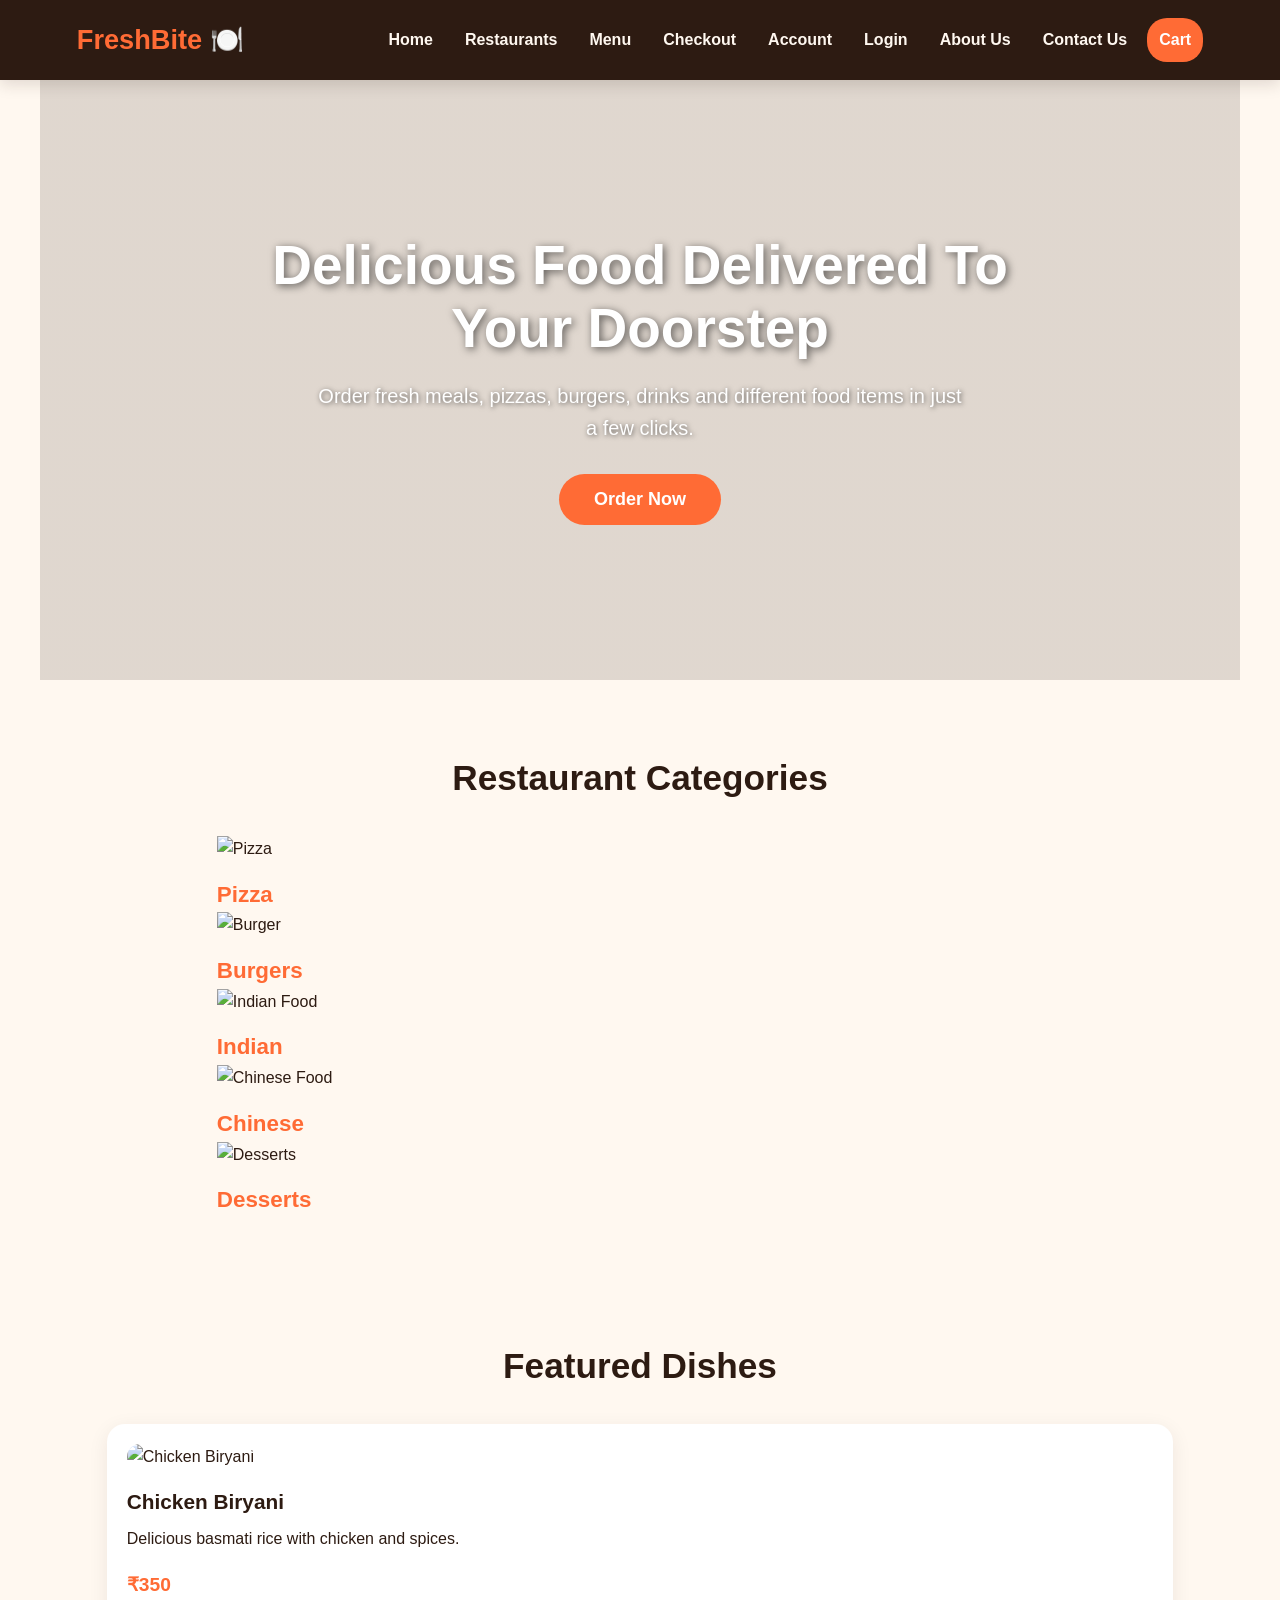
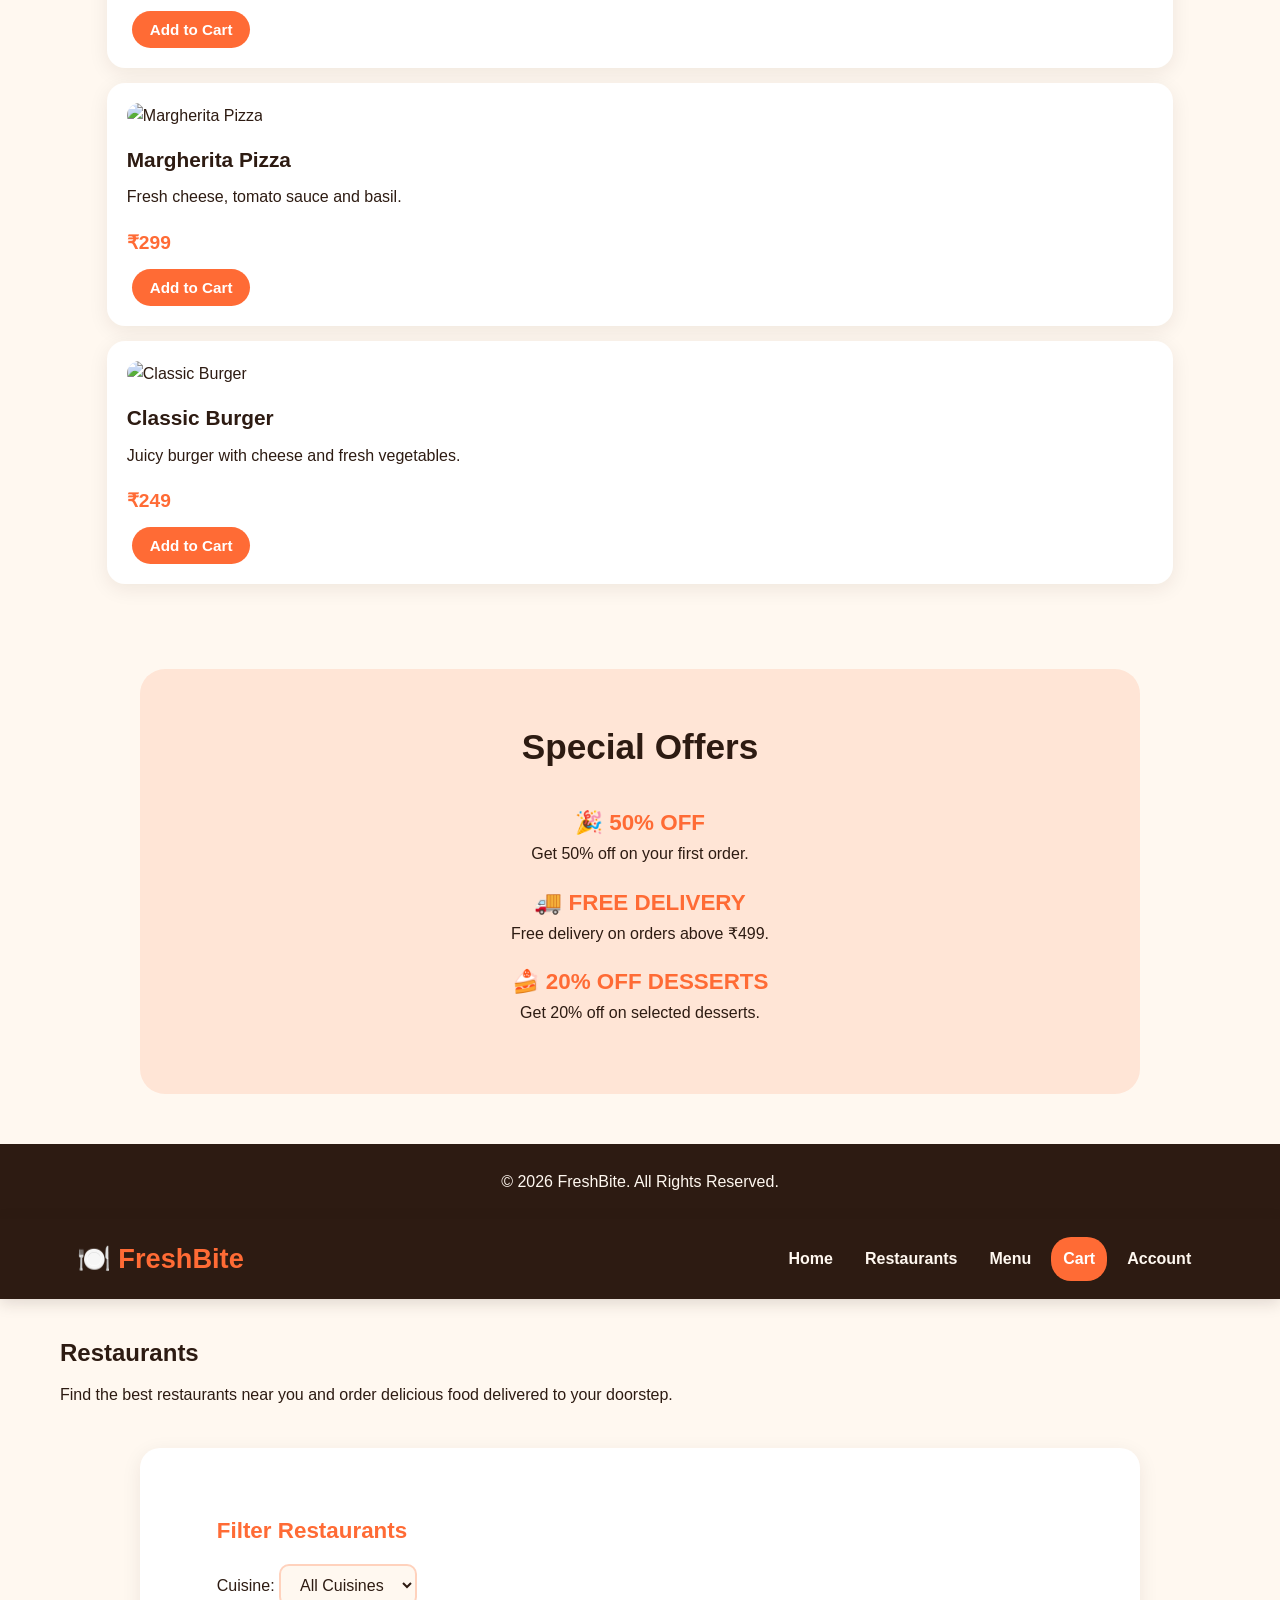
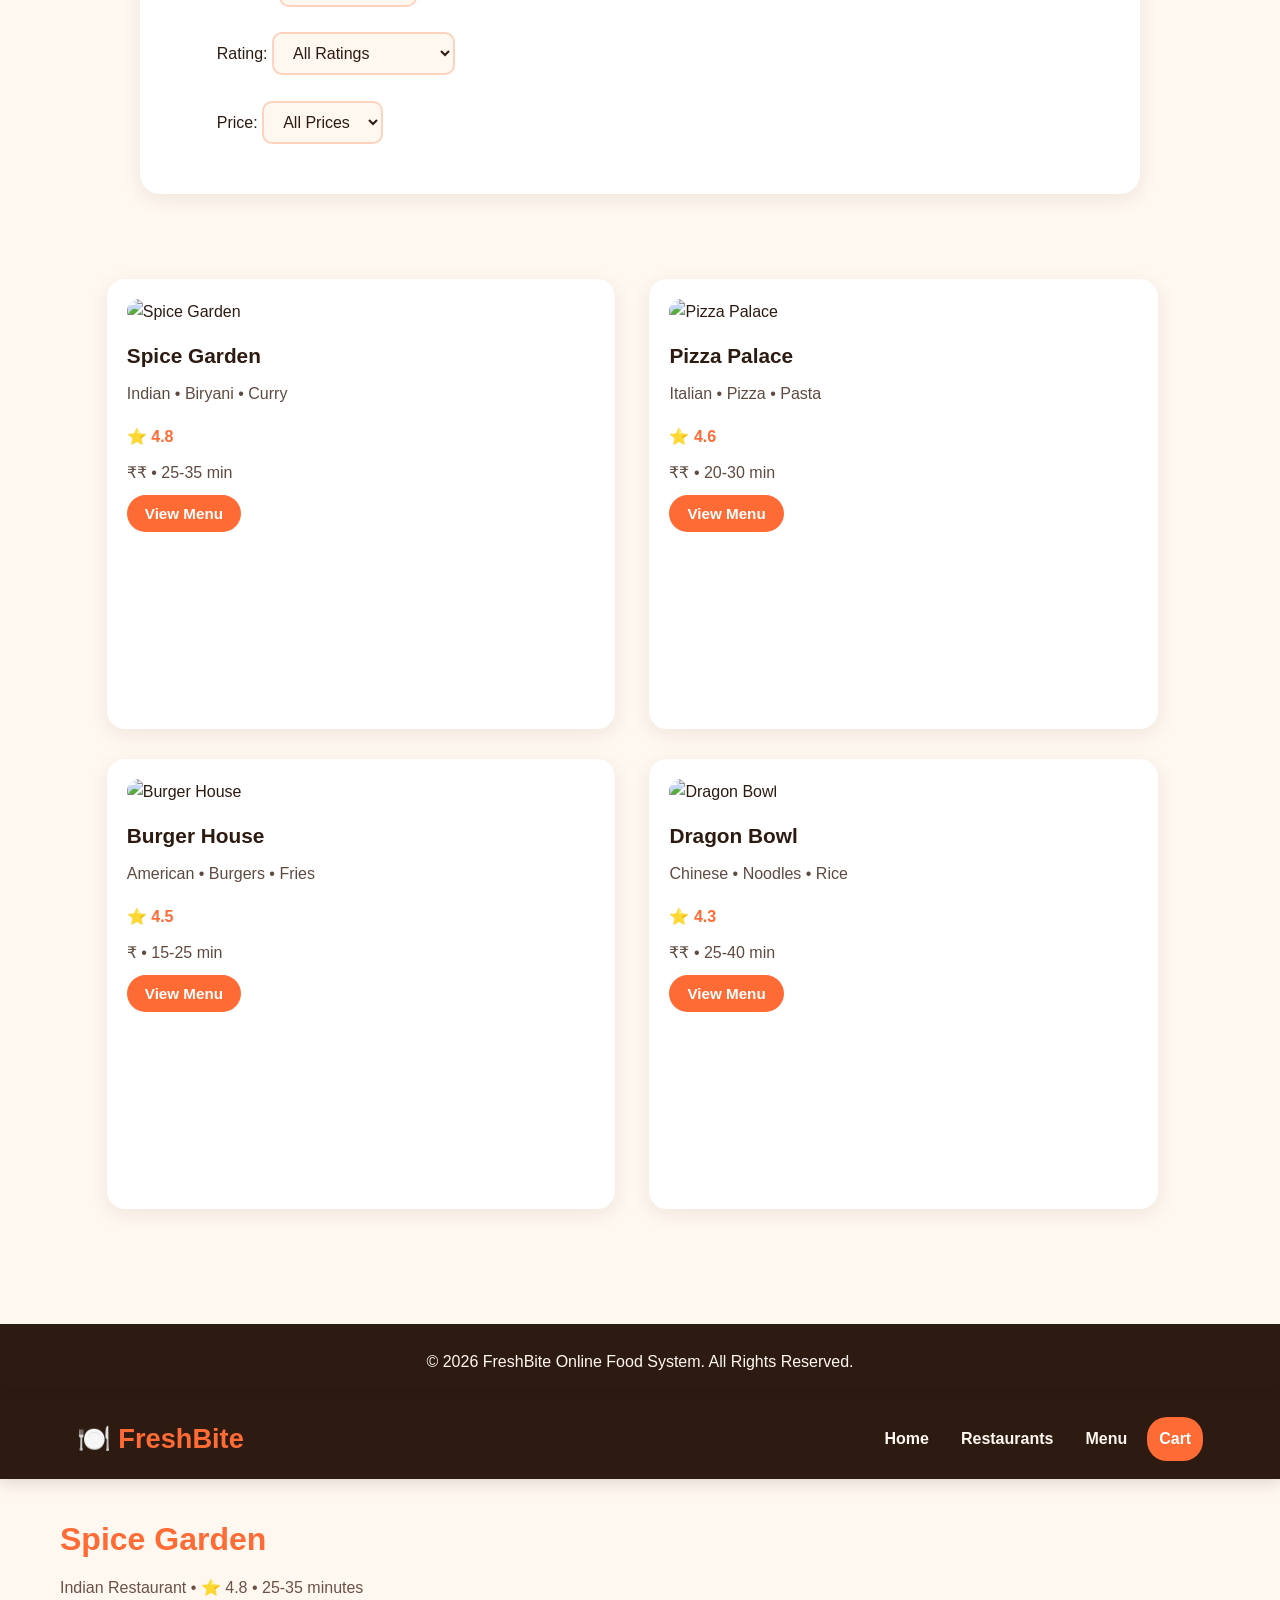
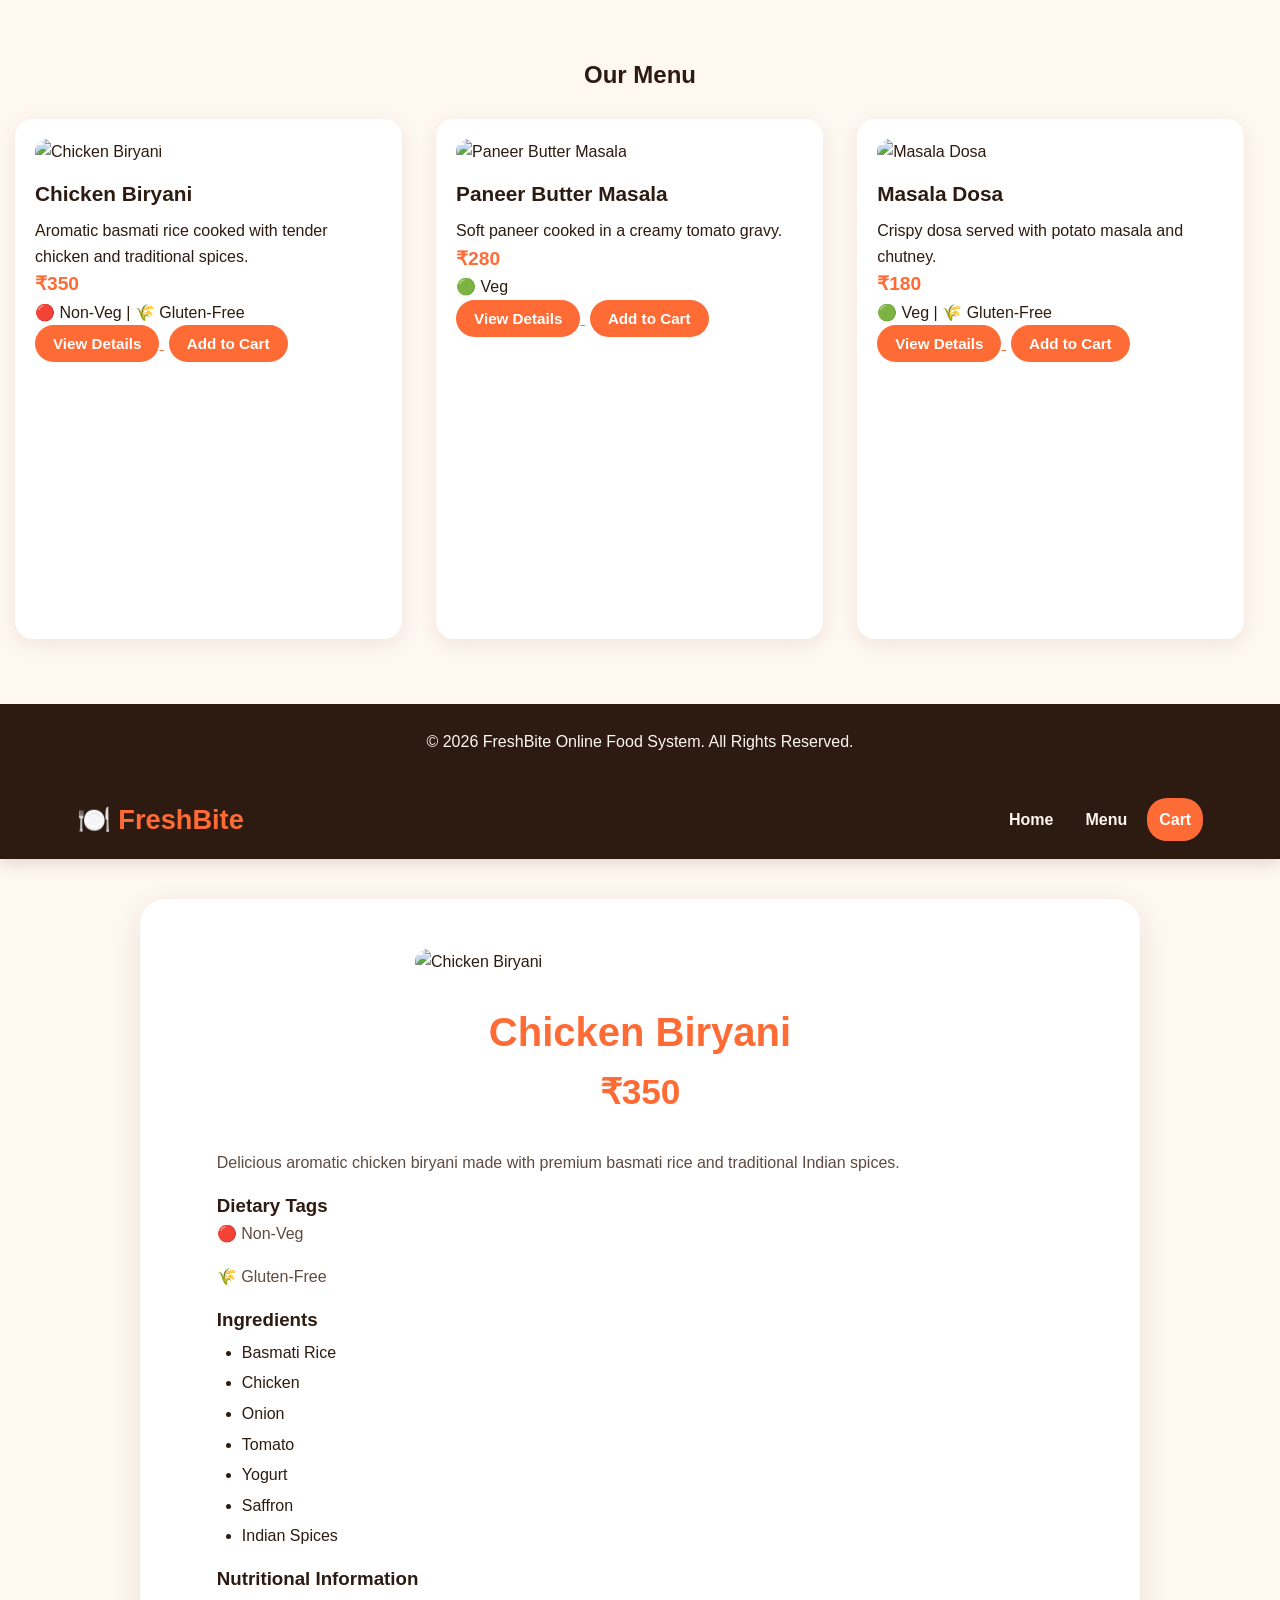
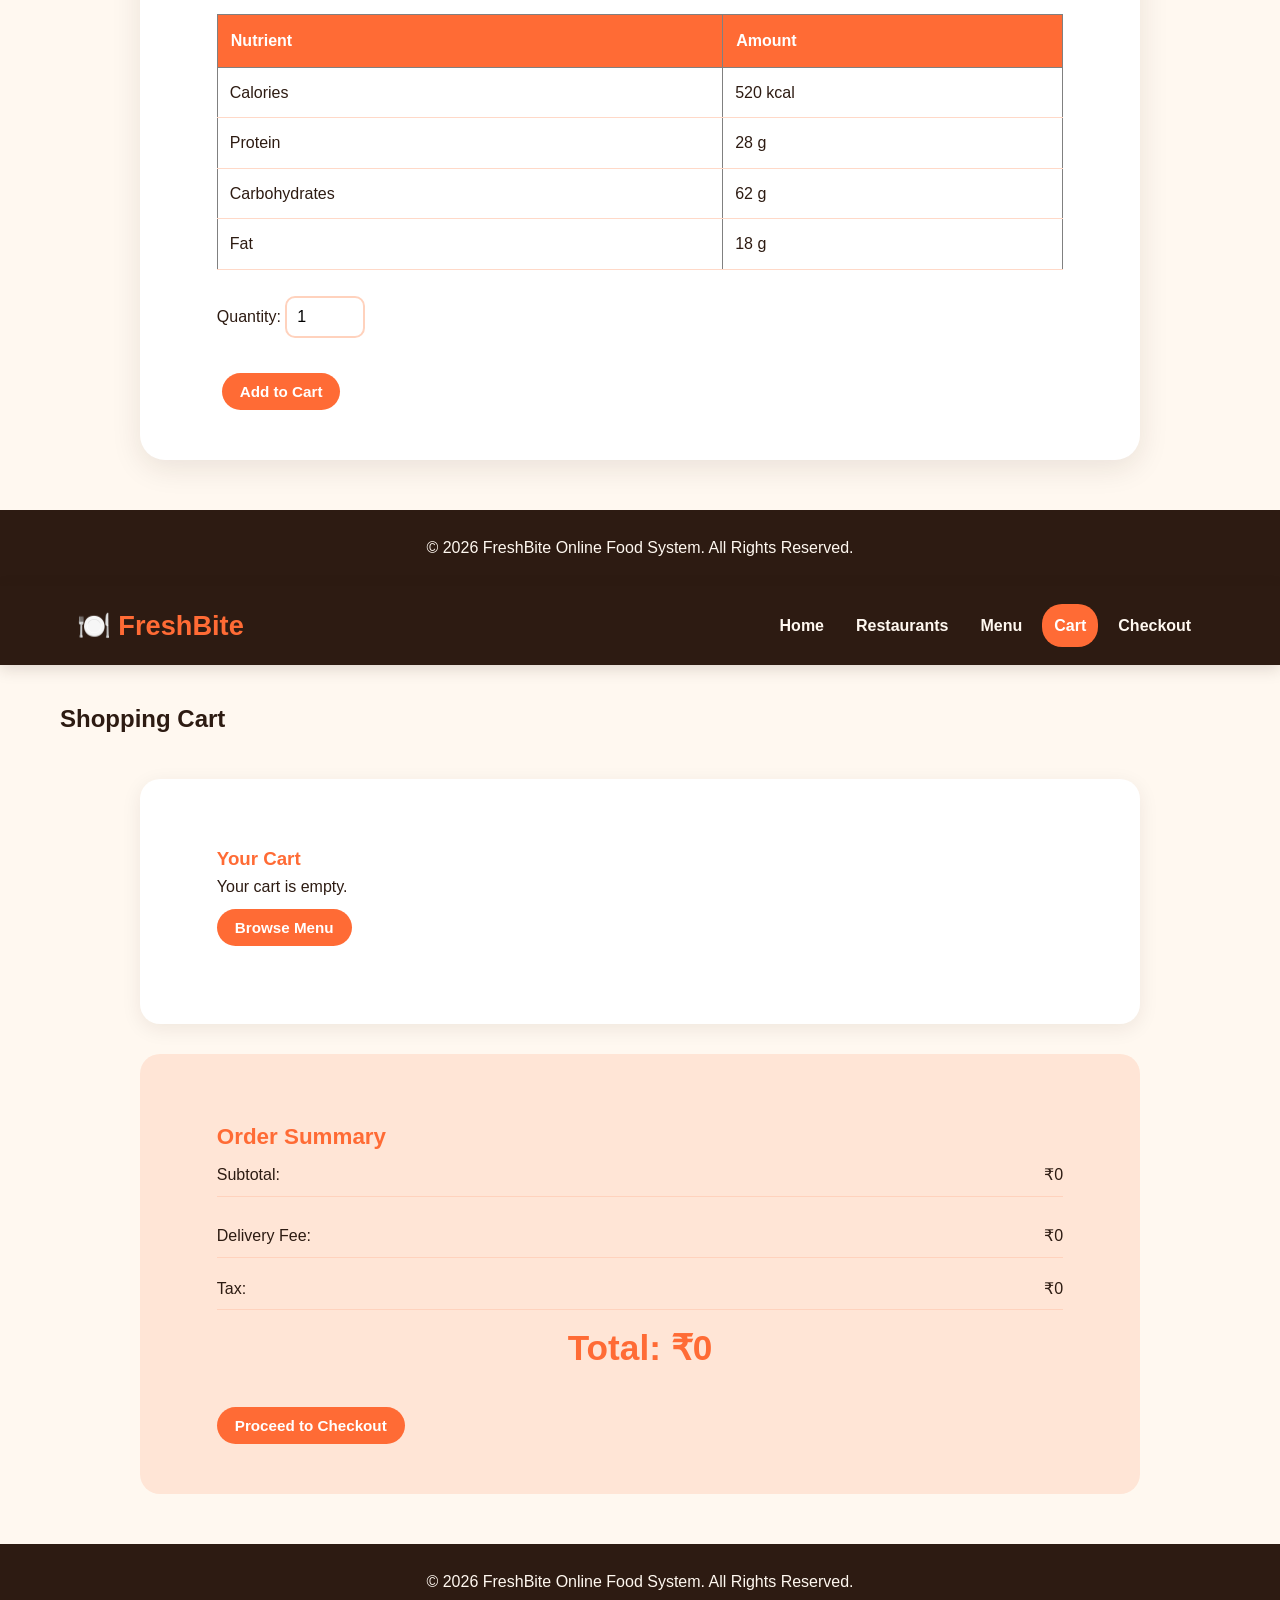
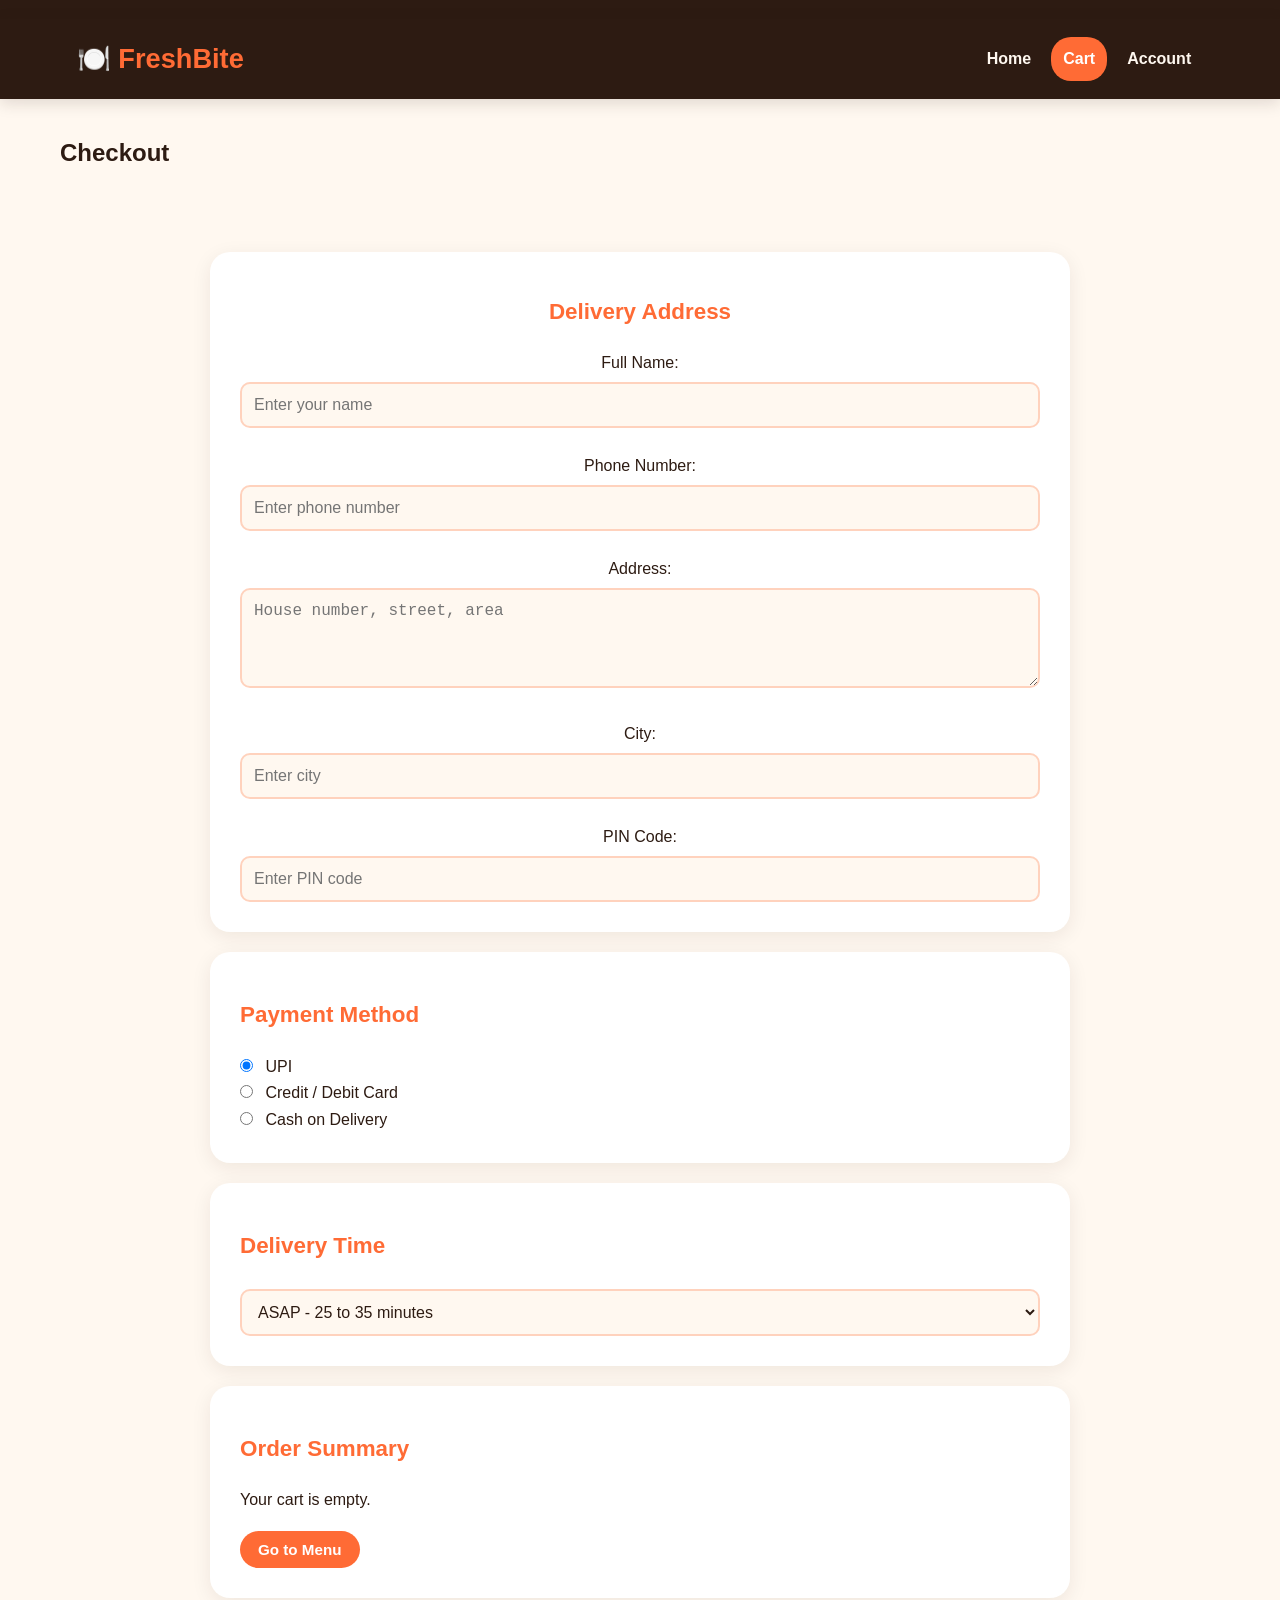
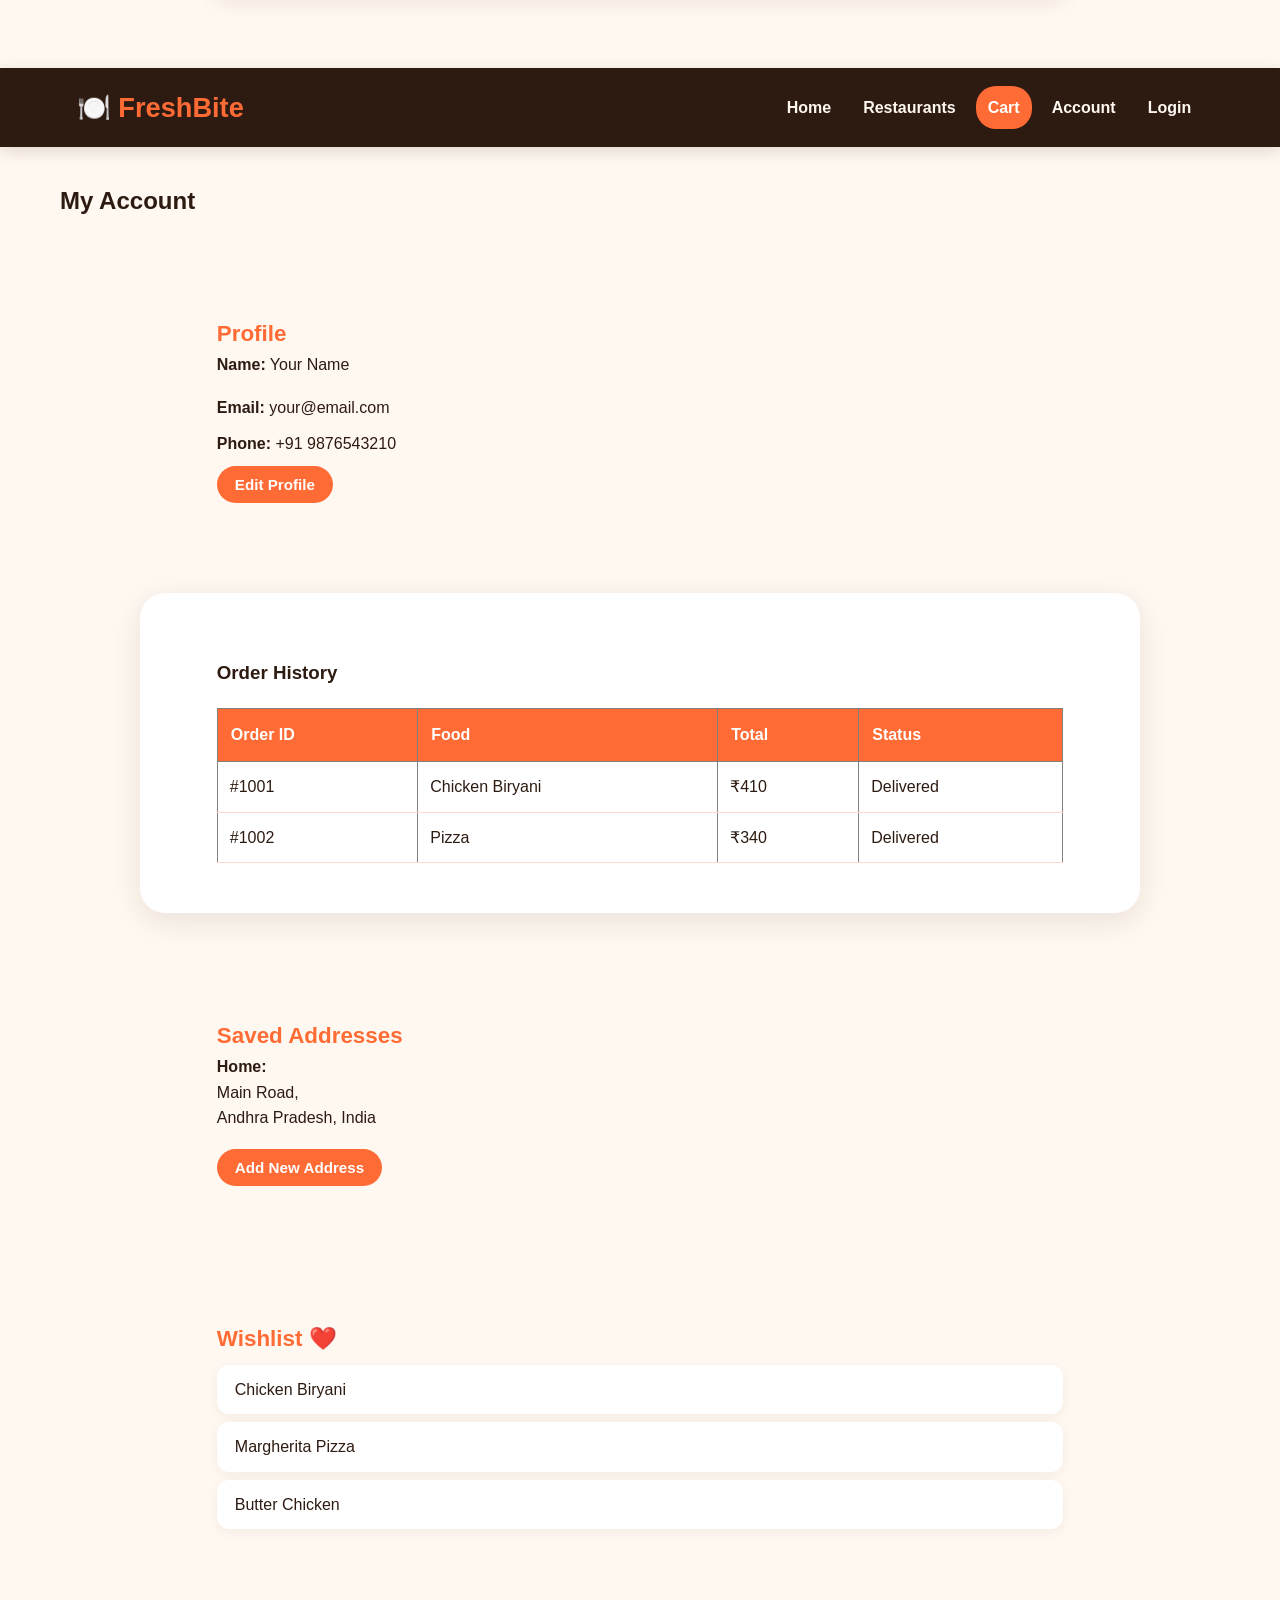
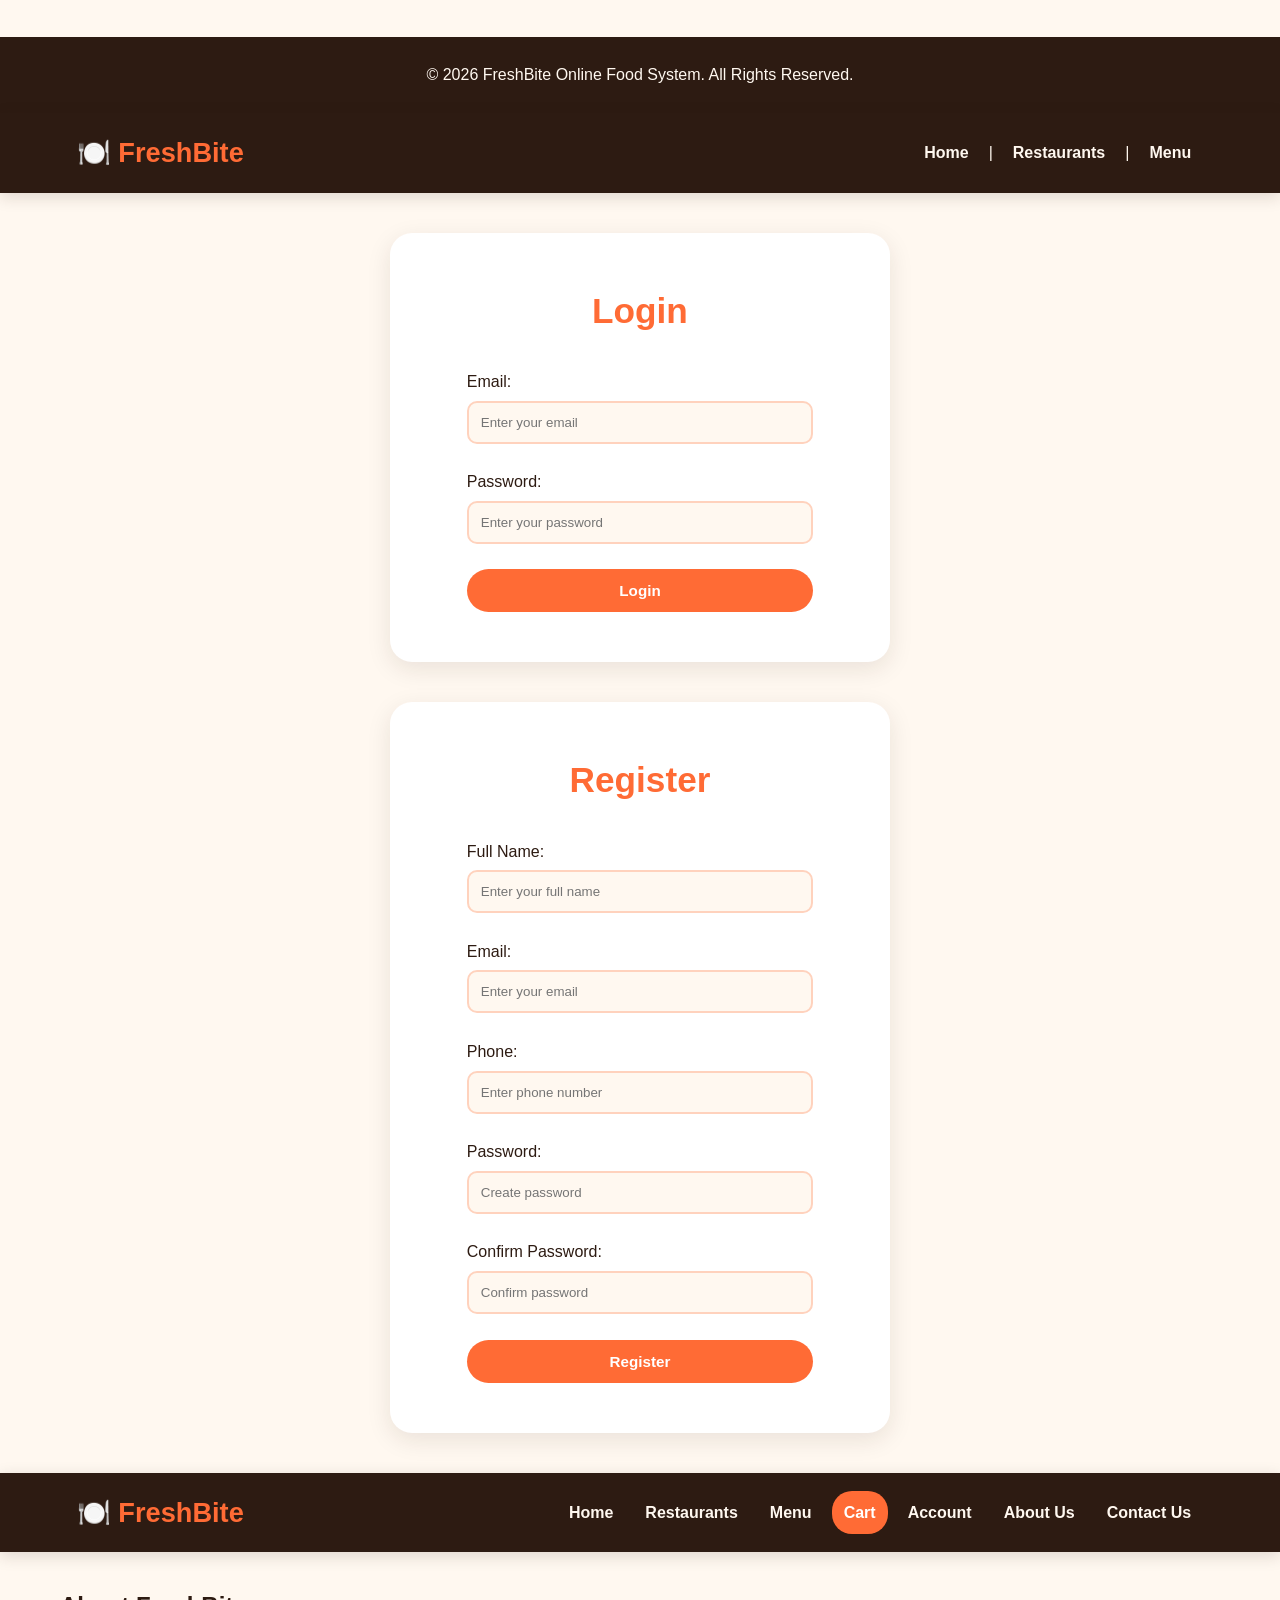
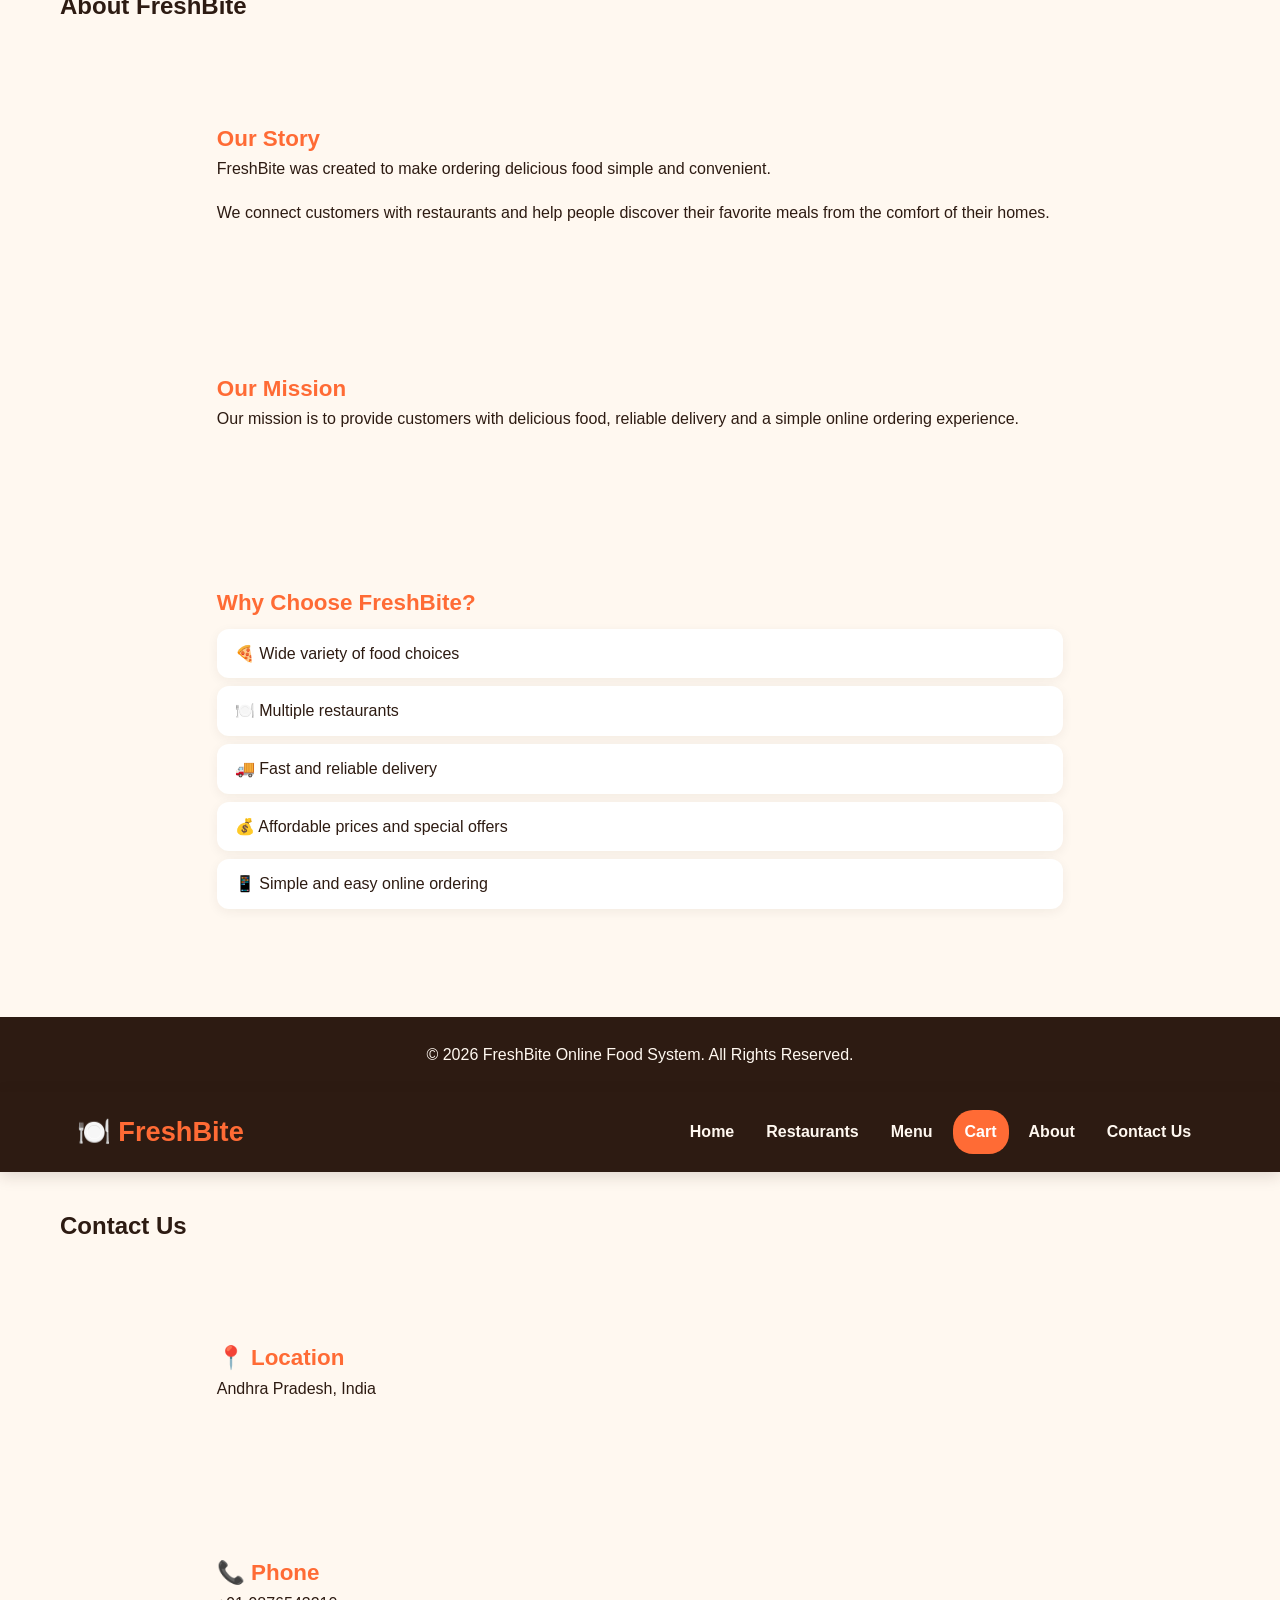
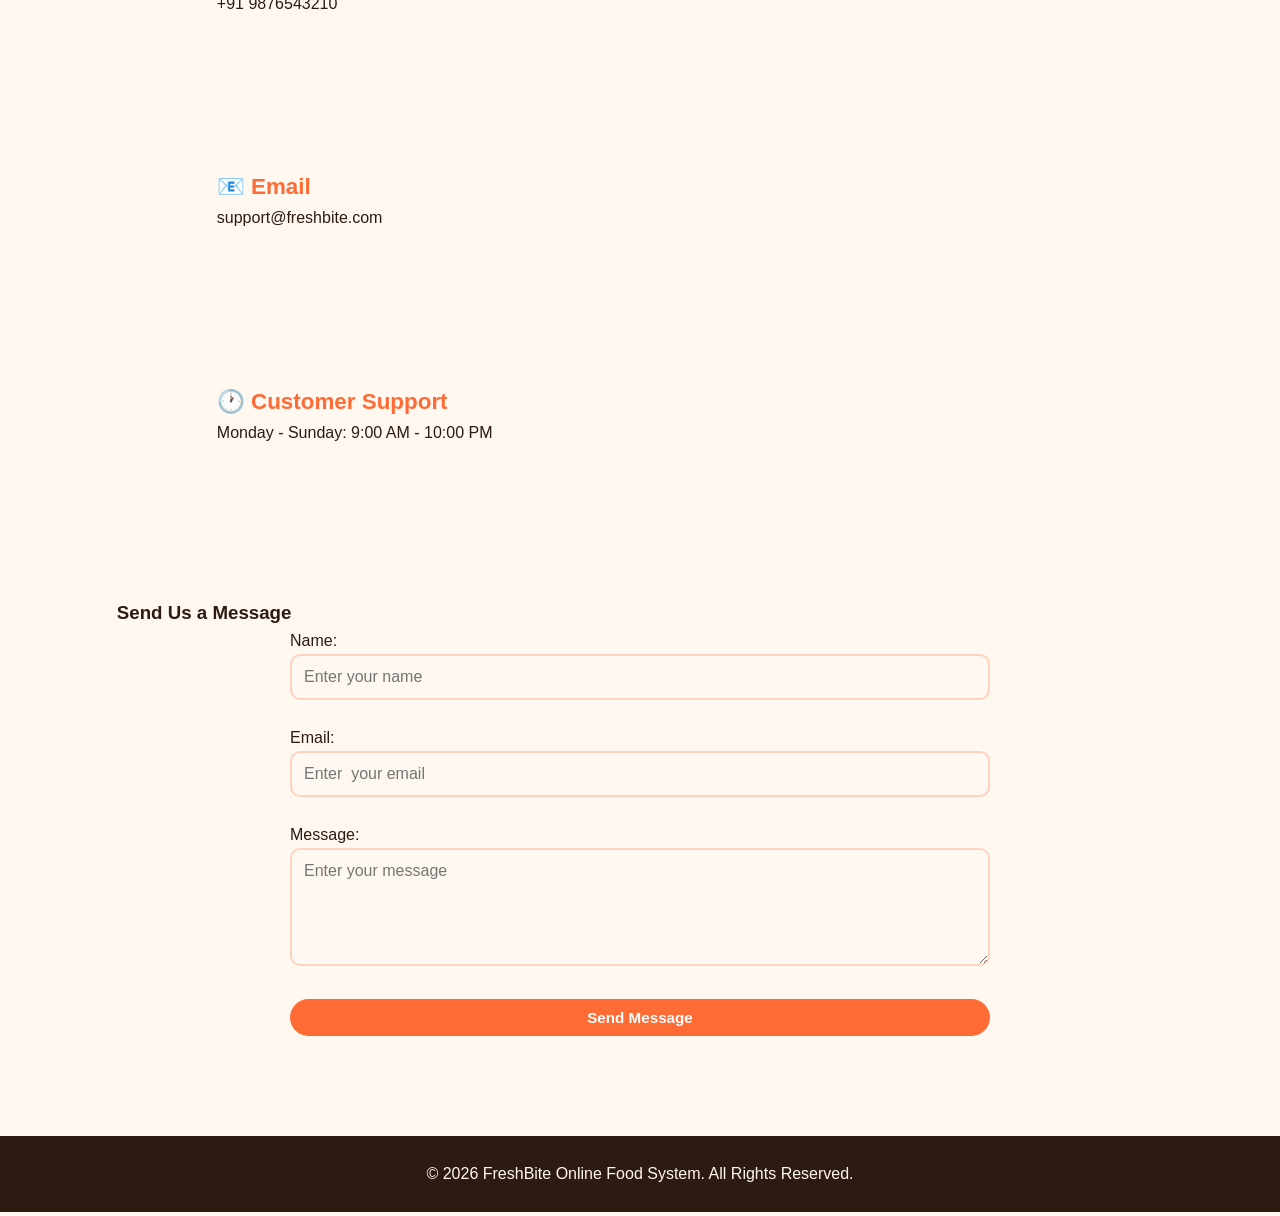
==== index.html @ de5b27e0 "Add files via upload" ====
<!-- ======================================================================
   
     1.HOME PAGE

====================================================================== -->


<!DOCTYPE html>
<html lang="en">
 <head>
  <meta charset="UTF-8">
  <meta name="viewport" content="width=device-width, initial-scale=1.0">
  <title>🍽️ FreshBite - Online Food Ordering</title>
  <link rel="stylesheet" href="style.css">
  <script src="script.js" defer></script>
 </head>
 <body>
  <!-- Navigation Header -->
  <header class="navbar">
   <div class="logo">FreshBite 🍽️</div>
   <button class ="hamburger" id="hamburger" aria-label="Toggle navigation">
    <span></span>
    <span></span>
    <span></span>
   </button>
   <nav class="nav-links">
     <a href="index.html">Home</a>
     <a href="restaurants.html">Restaurants</a>
     <a href="menu.html">Menu</a>
     <a href="checkout.html">Checkout</a>
     <a href="account.html">Account</a>
     <a href="login.html">Login</a>
     <a href="about.html">About Us</a>
     <a href="contact.html">Contact Us</a>
     <a href="cart.html">Cart</a>
   </nav>
  </header>
  <!-- Hero / Hero Section -->
  <section id="home" class="hero">
   <div class="hero-content">
     <h1>Delicious Food Delivered To Your Doorstep</h1>
     <p>Order fresh meals, pizzas, burgers, drinks and different food items in just a few clicks.</p>
     <a href="restaurants.html">
         <button>Order Now</button>
     </a>
   </div>
  </section>
  <!-- Restaurant Categories -->      
   <section>
     <h2>Restaurant Categories</h2>
     <div>
        <img src="images/pizza.jpg" alt="Pizza" width="150" height="150">
        <h3>Pizza</h3>
     </div>
     <div>
        <img src="images/burger.jpg" alt="Burger" width="150" height="150">
        <h3>Burgers</h3>
     </div>
     <div>
        <img src="images/indian.jpg" alt="Indian Food" width="150" height="150">
        <h3>Indian</h3>
     </div>
     <div>
        <img src="images/chinese.jpg" alt="Chinese Food" width="150" height="150">
        <h3>Chinese</h3>
     </div>
     <div>
        <img src="images/dessert.jpg" alt="Desserts" width="150" height="150">
        <h3>Desserts</h3>
     </div>
   </section>
  <!-- Featured Dishes -->
   <section>
     <h2>Featured Dishes</h2>
     <article>
        <img src="images/biryani.jpg" alt="Chicken Biryani" width="250">
        <h3>Chicken Biryani</h3>
        <p>Delicious basmati rice with chicken and spices.</p>
        <p><strong>₹350</strong></p>
        <button class="add-to-cart">Add to Cart</button>
     </article>
     <article>
        <img src="images/pizza.jpg" alt="Margherita Pizza" width="250">
        <h3>Margherita Pizza</h3>
        <p>Fresh cheese, tomato sauce and basil.</p>
        <p><strong>₹299</strong></p>
        <button class="add-to-cart">Add to Cart</button>
     </article>
     <article>
        <img src="images/burger.jpg" alt="Classic Burger" width="250">
        <h3>Classic Burger</h3>
        <p>Juicy burger with cheese and fresh vegetables.</p>
        <p><strong>₹249</strong></p>
        <button class="add-to-cart">Add to Cart</button>
     </article>
   </section>
  <!-- Special Offers -->
   <section>
        <h2>Special Offers</h2>
        <h3>🎉 50% OFF</h3>
        <p>Get 50% off on your first order.</p>
        <h3>🚚 FREE DELIVERY</h3>
        <p>Free delivery on orders above ₹499.</p>
        <h3>🍰 20% OFF DESSERTS</h3>
        <p>Get 20% off on selected desserts.</p>
   </section>
   <footer>
        <p>© 2026 FreshBite. All Rights Reserved.</p>
   </footer>
</body>
</html>


<!-- ========================================================

     2.RESTAURANT LISTING

======================================================== -->
 

<!DOCTYPE html>
<html>
<head>
    <meta charset="UTF-8">
    <meta name="viewport" content="width=device-width, initial-scale=1.0">
    <title>Restaurants - FreshBite</title>
    <link rel="stylesheet" href="style.css">
    <script src="script.js" defer></script>
</head>
<body>
<header>
    <h1>🍽️ FreshBite</h1>
    <nav> 
        <a href="index.html">Home</a>
        <a href="restaurants.html">Restaurants</a>
        <a href="menu.html">Menu</a>
        <a href="cart.html">Cart</a>
        <a href="account.html">Account</a>
    </nav>
</header>
<h2>Restaurants</h2>
<p>Find the best restaurants near you and order delicious food delivered to your doorstep.</p>
<!-- Filters -->
<section>
    <h3>Filter Restaurants</h3>
    <label>Cuisine:</label>
    <select id="cuisine-filter">
        <option value="all">All Cuisines</option>
        <option value="Indian">Indian</option>
        <option value="Italian">Italian</option>
        <option value="Chinese">Chinese</option>
        <option value="American">American</option>
    </select>
    <br><br>
    <label>Rating:</label>
    <select id="rating-filter">
        <option value="all">All Ratings</option>
        <option value="4">4 Stars & Above</option>
        <option value="4.5">4.5 Stars & Above</option>
    </select>
    <br><br>
    <label>Price:</label>
    <select id="price-filter">
        <option value="all">All Prices</option>
        <option value="₹">₹</option>
        <option value="₹₹">₹₹</option>
        <option value="₹₹₹">₹₹₹</option>
    </select>
</section> 
<!-- Restaurant Grid -->
<section>
    <article class="restaurant-card" data-cuisine="Indian" data-rating="4.8" data-price="₹₹">
        <img src="images/restaurant1.jpg" alt="Spice Garden" width="300">
        <h3>Spice Garden</h3>
        <p>Indian • Biryani • Curry</p>
        <p>⭐ 4.8</p>
        <p>₹₹ • 25-35 min</p>
        <a href="menu.html">
            <button>View Menu</button>
        </a>
    </article>
    <article class="restaurant-card" data-cuisine="Italian" data-rating="4.6" data-price="₹₹">
        <img src="images/restaurant2.jpg" alt="Pizza Palace" width="300">
        <h3>Pizza Palace</h3>
        <p>Italian • Pizza • Pasta</p>
        <p>⭐ 4.6</p>
        <p>₹₹ • 20-30 min</p>
        <a href="menu.html">
            <button>View Menu</button>
        </a>
    </article>
    <article class="restaurant-card" data-cuisine="American" data-rating="4.5" data-price="₹">
        <img src="images/restaurant3.jpg" alt="Burger House" width="300">
        <h3>Burger House</h3>
        <p>American • Burgers • Fries</p>
        <p>⭐ 4.5</p>
        <p>₹ • 15-25 min</p>
        <a href="menu.html">
            <button>View Menu</button>
        </a>
    </article>
    <article class="restaurant-card" data-cuisine="Chinese" data-rating="4.3" data-price="₹₹">
        <img src="images/restaurant4.jpg" alt="Dragon Bowl" width="300">
        <h3>Dragon Bowl</h3>
        <p>Chinese • Noodles • Rice</p>
        <p>⭐ 4.3</p>
        <p>₹₹ • 25-40 min</p>
        <a href="menu.html">
            <button>View Menu</button>
        </a>
    </article>
</section>
  <footer>
   <p>&copy; 2026 FreshBite Online Food System. All Rights Reserved.</p>
  </footer>
</body>
</html>   


<!-- =================================================================

     3.MENU PAGE

================================================================== -->


<!DOCTYPE html>
<html lang="en">
<head>
    <meta charset="UTF-8">
    <meta name="viewport" content="width=device-width, initial-scale=1.0">
    <title>Menu - FreshBite</title>
    <link rel="stylesheet" href="style.css">
    <script src="script.js" defer></script>
</head>
<body>
<header>
    <h1>🍽️ FreshBite</h1>
    <nav>
        <a href="index.html">Home</a>
        <a href="restaurants.html">Restaurants</a>
        <a href="menu.html">Menu</a>
        <a href="cart.html">Cart</a>
    </nav>
</header>
<h1>Spice Garden</h1>
<p>Indian Restaurant • ⭐ 4.8 • 25-35 minutes</p>
<h2>Our Menu</h2>
<!-- Food Item 1 -->
<article>
    <img src="images/biryani.jpg" alt="Chicken Biryani" width="250">
    <h3>Chicken Biryani</h3>
    <p>Aromatic basmati rice cooked with tender chicken and traditional spices.</p>
    <p><strong>₹350</strong></p>
    <p>🔴 Non-Veg | 🌾 Gluten-Free</p>
    <a href="product.html">
        <button>View Details</button>
    </a>
    <button class="add-to-cart">Add to Cart</button>
</article>
<!-- Food Item 2 -->
<article>
    <img src="images/paneer.jpg" alt="Paneer Butter Masala" width="250">
    <h3>Paneer Butter Masala</h3>
    <p>Soft paneer cooked in a creamy tomato gravy.</p>
    <p><strong>₹280</strong></p>
    <p>🟢 Veg</p>
    <a href="product.html">
        <button>View Details</button>
    </a>
    <button class="add-to-cart">Add to Cart</button>
</article>
<!-- Food Item 3 -->
<article>
    <img src="images/dosa.jpg" alt="Masala Dosa" width="250">
    <h3>Masala Dosa</h3>
    <p>Crispy dosa served with potato masala and chutney.</p>
    <p><strong>₹180</strong></p>
    <p>🟢 Veg | 🌾 Gluten-Free</p>
    <a href="product.html">
        <button>View Details</button>
    </a>
    <button class="add-to-cart">Add to Cart</button>
</article>
  <footer>
   <p>&copy; 2026 FreshBite Online Food System. All Rights Reserved.</p>
  </footer>
</body>
</html>


<!-- ===========================================================

     4.PRODUCT DETAIL

============================================================ -->


<!DOCTYPE html>
<html lang="en">
<head>
    <meta charset="UTF-8">
    <meta name="viewport" content="width=device-width, initial-scale=1.0">
    <title>Product Details - FreshBite</title>
    <link rel="stylesheet" href="style.css">
    <script src="script.js" defer></script>
</head>
<body>
<header>
    <h1>🍽️ FreshBite</h1>
    <nav>
        <a href="index.html">Home</a> 
        <a href="menu.html">Menu</a> 
        <a href="cart.html">Cart</a>
    </nav>
</header>
<section>
    <img src="images/biryani.jpg" alt="Chicken Biryani" width="450">
    <h1>Chicken Biryani</h1>
    <h2>₹350</h2>
    <p>Delicious aromatic chicken biryani made with premium basmati rice and traditional Indian spices.</p>
    <h3>Dietary Tags</h3>
    <p>🔴 Non-Veg</p>
    <p>🌾 Gluten-Free</p>
    <h3>Ingredients</h3>
    <ul>
        <li>Basmati Rice</li>
        <li>Chicken</li>
        <li>Onion</li>
        <li>Tomato</li>
        <li>Yogurt</li>
        <li>Saffron</li>
        <li>Indian Spices</li>
    </ul>
    <h3>Nutritional Information</h3>
    <table border="1">
        <tr>
            <th>Nutrient</th>
            <th>Amount</th>
        </tr>
        <tr>
            <td>Calories</td>
            <td>520 kcal</td>
        </tr>
        <tr>
            <td>Protein</td>
            <td>28 g</td>
        </tr>
        <tr>
            <td>Carbohydrates</td>
            <td>62 g</td>
        </tr>
        <tr>
            <td>Fat</td>
            <td>18 g</td>
        </tr>
    </table>
    <br>
    <label for="Product-quantity">Quantity:</label>
    <input type="number" id="Product-quantity" value="1" min="1">
    <br><br>
    <button class="add-to-cart">Add to Cart</button>
</section>
  <footer>
   <p>&copy; 2026 FreshBite Online Food System. All Rights Reserved.</p>
  </footer>
</body>
</html>


<!-- =========================================================

     5. SHOPPING CART
    
========================================================= -->


<!DOCTYPE html>
<html lang="en">
<head>
    <meta charset="UTF-8">
    <meta name="viewport" content="width=device-width, initial-scale=1.0">
    <title>Shopping Cart - FreshBite</title>
    <link rel="stylesheet" href="style.css">
    <script src="script.js" defer></script>
</head>
<body>
<header>
    <h1>🍽️ FreshBite</h1>
    <nav>
        <a href="index.html">Home</a>
        <a href="restaurants.html">Restaurants</a>
        <a href="menu.html">Menu</a>
        <a href="cart.html">Cart</a>
        <a href="checkout.html">Checkout</a>
    </nav>
</header>
<h2>Shopping Cart</h2>
<!-- Cart Items -->
<section>
    <h3>Your Cart</h3>
    <div id="cart-items"></div>
</section>
<!-- Cart Total -->
<section>
    <h3>Order Summary</h3>
    <p>Subtotal: <span id="subtotal">₹0</span></p>
    <p>Delivery Fee: <span id="delivery-fee">₹0</span></p>
    <p>Tax: <span id="tax">₹0</span></p>
    <h2>Total: <span id="total">₹0</span></h2>
    <a href="checkout.html">
        <button type="button">Proceed to Checkout</button>
    </a>
</section>
  <footer>
   <p>&copy; 2026 FreshBite Online Food System. All Rights Reserved.</p>
  </footer>
</body>
</html>

<!-- ===============================================================
 
     6.CHECKOUT PAGE

============================================================== -->



<!DOCTYPE html>
<html lang="en">
<head>
    <meta charset="UTF-8">
    <meta name="viewport" content="width=device-width,initial-scale=1.0">
    <title>Checkout - FreshBite</title>
    <link rel="stylesheet" href="style.css">
    <script src="script.js" defer></script>
</head>
<body>
<header>
    <h1>🍽️ FreshBite</h1>
    <nav>
        <a href="index.html">Home</a>
        <a href="cart.html">Cart</a>
        <a href="account.html">Account</a>
    </nav>
</header>
<h2>Checkout</h2>
<form id="checkout-form">
    <!-- Delivery Address -->
    <section>
        <h3>Delivery Address</h3>
        <label>Full Name:</label><br>
        <input type="text" id="full-name" name="fullname" placeholder="Enter your name" required>
        <br><br>
        <label>Phone Number:</label><br>
        <input type="tel" id="phone" name="phone" placeholder="Enter phone number" required>
        <br><br>
        <label>Address:</label><br>
        <textarea id="address" name="address" rows="4" placeholder="House number, street, area" required></textarea>   
        <br><br>
        <label for="city">City:</label><br>
        <input type="text" id="city" name="city" placeholder="Enter city" required>
        <br><br>
        <label for="pin">PIN Code:</label><br>
        <input type="text" id="pin" name="pin" placeholder="Enter PIN code" required>
    </section>
    <!-- Payment -->
    <section>
        <h3>Payment Method</h3>
        <input type="radio" name="payment" value="upi" checked>
        <label>UPI</label>
        <br>
        <input type="radio" name="payment" value="card">
        <label>Credit / Debit Card</label>
        <br>
        <input type="radio" name="payment" value="cod">
        <label>Cash on Delivery</label>
    </section>
    <!-- Delivery Time -->
    <section>
        <h3>Delivery Time</h3>
        <select>
            <option>
                ASAP - 25 to 35 minutes
            </option>
            <option>
                30 Minutes
            </option>
            <option>
                45 Minutes
            </option>
            <option>
                1 Hour
            </option>
        </select>
    </section>
    <!-- Order Summary -->
    <section>
        <h3>Order Summary</h3>
        <p>Chicken Biryani × 1 — ₹350</p>
        <p>Delivery Fee — ₹40</p>
        <p>Tax — ₹20</p>
        <h2>Total — ₹410</h2>
        <button type="submit">
            Place Order
        </button>
    </section>
</form>
</body>
</html>


<!-- ================================================================

     7.USER ACCOUNT

================================================================ -->


<!DOCTYPE html>
<html lang="en">
<head>
    <meta charset="UTF-8">
    <meta name="viewport" content="width=device-width, initial-scale=1.0">
    <title>My Account -FreshBite</title>
    <link rel="stylesheet" href="style.css">
    <script src="script.js" defer></script>
</head>
<body>
<header>
    <h1>🍽️ FreshBite</h1>
    <nav>
        <a href="index.html">Home</a>
        <a href="restaurants.html">Restaurants</a>
        <a href="cart.html">Cart</a>
        <a href="account.html">Account</a>
        <a href="login.html">Login</a>
    </nav>
</header>
<h2>My Account</h2>
<!-- Profile -->
<section>
    <h3>Profile</h3>
    <p><strong>Name:</strong> Your Name</p>
    <p><strong>Email:</strong> your@email.com</p>
    <p><strong>Phone:</strong> +91 9876543210</p>
    <button>Edit Profile</button>
</section>
<!-- Order History -->
<section>
    <h3>Order History</h3>
    <table border="1">
        <tr>
            <th>Order ID</th>
            <th>Food</th>
            <th>Total</th>
            <th>Status</th>
        </tr>
        <tr>
            <td>#1001</td>
            <td>Chicken Biryani</td>
            <td>₹410</td>
            <td>Delivered</td>
        </tr>
        <tr>
            <td>#1002</td>
            <td>Pizza</td>
            <td>₹340</td>
            <td>Delivered</td>
        </tr>
    </table>
</section>
<!-- Saved Addresses -->
<section>
    <h3>Saved Addresses</h3>
    <p>
        <strong>Home:</strong><br>
        Main Road,<br>
        Andhra Pradesh, India
    </p>
    <button>Add New Address</button>
</section>
<!-- Wishlist -->
<section>
    <h3>Wishlist ❤️</h3>
    <ul>
        <li>Chicken Biryani</li>
        <li>Margherita Pizza</li>
        <li>Butter Chicken</li>
    </ul>
</section>
  <footer>
   <p>&copy; 2026 FreshBite Online Food System. All Rights Reserved.</p>
  </footer>
</body>
</html>


<!-- =========================================================

     8. LOGIN / REGISTER
     
========================================================= -->


<!DOCTYPE html>
<html lang="en">
<head>
    <meta charset="UTF-8">
    <meta name="viewport" content="width=device-width, initial-scale=1.0">
    <title>Login / Register - FreshBite</title>
    <link rel="stylesheet" href="style.css">
    <script src="script.js" defer></script>
</head>
<body>
<header>
    <h1>🍽️ FreshBite</h1>
    <nav>
        <a href="index.html">Home</a> |
        <a href="restaurants.html">Restaurants</a> |
        <a href="menu.html">Menu</a>
    </nav>
</header>
<!-- Login -->
<section>
    <h2>Login</h2>
    <form id="login-form">
        <label for="login-email">Email:</label><br>
        <input type="email" id="login-email" name="email" placeholder="Enter your email" required>
        <br><br>
        <label>Password:</label><br>
        <input type="password" placeholder="Enter your password" required>
        <br><br>
        <button type="submit">
            Login
        </button>
    </form>
</section>
<!-- Register -->
<section>
    <h2>Register</h2>
    <form id="register-form">
        <label>Full Name:</label><br>
        <input type="text" id="register-name" name="name" placeholder="Enter your full name" required>
        <br><br>
        <label>Email:</label><br>
        <input type="email" id="register-email" name="email" placeholder="Enter your email" required>
        <br><br>
        <label>Phone:</label><br>
        <input type="tel" id="register-phone" name="phone" placeholder="Enter phone number" required>
        <br><br>
        <label for="login-password">Password:</label><br>
        <input type="password" id="register-password" name="password" placeholder="Create password" required>
        <br><br>
        <label>Confirm Password:</label><br>
        <input type="password" id="confirm-password"name="confirmPassword" placeholder="Confirm password" required>
        <br><br>
        <button type="submit">
            Register
        </button>
    </form>
</section>
</body>
</html>


<!-- =========================================================

     9. ABOUT US

========================================================= -->


<!DOCTYPE html>
<html lang="en">
<head>
    <meta charset="UTF-8">
    <meta name="viewport" content="width=device-width, initial-scale=1.0">
    <title>About Us - FreshBite</title>
    <link rel="stylesheet" href="style.css">
    <script src="script.js" defer></script>
</head>
<body>
<header>
    <h1>🍽️ FreshBite</h1>
    <nav>
        <a href="index.html">Home</a>
        <a href="restaurants.html">Restaurants</a>
        <a href="menu.html">Menu</a>
        <a href="cart.html">Cart</a>
        <a href="account.html">Account</a>
        <a href="about.html">About Us</a>
        <a href="contact.html">Contact Us</a>
    </nav>
</header>
<h2>About FreshBite</h2>
<section>
    <h3>Our Story</h3>
    <p>FreshBite was created to make ordering delicious food simple and convenient.</p>
    <p>We connect customers with restaurants and help people discover their favorite meals from the comfort of their homes.</p>
</section>
<section>
    <h3>Our Mission</h3>
    <p>Our mission is to provide customers with delicious food, reliable delivery and a simple online ordering experience.</p>
</section>
<section>
    <h3>Why Choose FreshBite?</h3>
    <ul>
        <li>🍕 Wide variety of food choices</li>
        <li>🍽️ Multiple restaurants</li>
        <li>🚚 Fast and reliable delivery</li>
        <li>💰 Affordable prices and special offers</li>
        <li>📱 Simple and easy online ordering</li>
    </ul>
</section>
  <footer>
   <p>&copy; 2026 FreshBite Online Food System. All Rights Reserved.</p>
  </footer>
</body>
</html>


<!-- ==================================================================

     10.CONTACT US

================================================================= -->


<!DOCTYPE html>
<html lang="en">
<head>
    <meta charset="UTF-8">
    <meta name="viewport" content="width=device-width, initial-scale=1.0">
    <title>Contact Us - FreshBite</title>
    <link rel="stylesheet" href="style.css">
    <script src="script.js" defer></script>
</head>
<body>
<header>
    <h1>🍽️ FreshBite</h1>
    <nav> 
        <a href="index.html">Home</a>
        <a href="restaurants.html">Restaurants</a>
        <a href="menu.html">Menu</a>
        <a href="cart.html">Cart</a>
        <a href="about.html">About</a>
        <a href="contact.html">Contact Us</a>
    </nav>
</header>
    <h2>Contact Us</h2>
<!-- Location -->
<section>
    <h3>📍 Location</h3>
    <p>Andhra Pradesh, India</p>
</section>
<section>
    <h3>📞 Phone</h3>
    <p>+91 9876543210</p>
</section>
<section>
    <h3>📧 Email</h3>
    <p>support@freshbite.com</p>
</section>
<section>
    <h3>🕐 Customer Support</h3>
    <p>Monday - Sunday: 9:00 AM - 10:00 PM</p>
</section>
<section>
    <h3>Send Us a Message</h3>
    <form id="contact-form">
        <label for="name">Name:</label><br>
        <input type="text" id="name" name="name" placeholder="Enter your name" required>
        <br><br>
        <label for="email">Email:</label><br>
        <input type="email" id="email" name="email" placeholder="Enter  your email" required>
        <br><br>
        <label for="message">Message:</label><br>
        <textarea id="message" name="message" rows="5" placeholder="Enter your message" required></textarea>
        <br><br>
        <button type="submit">Send Message</button>
    </form>
</section>
  <footer>
   <p>&copy; 2026 FreshBite Online Food System. All Rights Reserved.</p>
  </footer>
</body>
</html>
---- style.css ----
/* =========================================================
   FRESHBITE - STYLE.CSS
   Design Rules:
   Color Scheme: Warm Orange (#FF6B35), Cream (#FFF8F0),
                 Dark Brown (#2D1B12)
   Typography: Playful, appetizing, warm
   Vibe: Cozy, delicious, inviting
   Layout: Clean, modern, food-focused
   Responsive: All screen sizes
   Navigation: Clear menu + smooth scrolling
========================================================= */

/* =========================================================
   1. GLOBAL STYLES
========================================================= */

* {
    margin: 0;
    padding: 0;
    box-sizing: border-box;
}

html {
    scroll-behavior: smooth;
}

body {
    font-family: "Trebuchet MS", "Segoe UI", Arial, sans-serif;
    background-color: #FFF8F0;
    color: #2D1B12;
    line-height: 1.6;
}

/* Main content spacing */
body > h1,
body > h2,
body > p,
body > section,
body > form {
    max-width: 1200px;
    margin-left: auto;
    margin-right: auto;
}

body > h1,
body > h2 {
    padding: 35px 20px 10px;
}

body > p {
    padding: 0 20px 20px;
}

/* =========================================================
   2. NAVIGATION HEADER
========================================================= */

header,
.navbar {
    background-color: #2D1B12;
    color: #FFF8F0;
    display: flex;
    align-items: center;
    justify-content: space-between;
    padding: 18px 6%;
    position: sticky;
    top: 0;
    z-index: 1000;
    box-shadow: 0 4px 15px rgba(45, 27, 18, 0.15);
}

header h1,
.logo {
    color: #FF6B35;
    font-size: 1.7rem;
    font-weight: bold;
    white-space: nowrap;
}

.nav-links,
nav {
    display: flex;
    align-items: center;
    gap: 8px;
}

.nav-links a,
nav a {
    color: #FFF8F0;
    text-decoration: none;
    font-weight: bold;
    padding: 9px 12px;
    border-radius: 20px;
    transition: 0.3s ease;
}

.nav-links a:hover,
nav a:hover {
    background-color: #FF6B35;
    color: white;
    transform: translateY(-2px);
}

/* Cart navigation button */
.nav-links a[href="cart.html"],
nav a[href="cart.html"] {
    background-color: #FF6B35;
    color: white;
}

/* Hamburger button */
.hamburger {
    display: none;
    background: transparent;
    border: none;
    cursor: pointer;
    padding: 5px;
}

.hamburger span {
    display: block;
    width: 28px;
    height: 3px;
    margin: 5px 0;
    background-color: #FFF8F0;
    border-radius: 5px;
}

/* =========================================================
   3. HERO SECTION
========================================================= */

.hero {
    min-height: 600px;
    width: 100%;
    position: relative;

    background-image:
        linear-gradient(
            rgba(45, 27, 18, 0.15),
            rgba(45, 27, 18, 0.15)
        ),
        url("images/hero-banner.jpg");

    background-size: cover;
    background-postion: center;
    background-repeat: no-repeat;

    display: flex;
    align-items: center;
    justify-content: center;
}

/* IMPORTANT:
   Remove the white box from hero content
*/

.hero-content {
    background: transparent !important;
    background-color: transparent !important;

    width: auto !important;
    max-width: 800px !important;
    min-width: 0 !important;

    padding: 30px !important;
    margin: 0 auto !important;

    border: none !important;
    border-radius: 0 !important;
    box-shadow: none !important;

    text-align: center;
    color: white;

    position: relative;
    z-index: 2;
}

.hero-content h1 {
    color: white;
    font-size: 55px;
    line-height: 1.15;

    margin: 0 0 20px 0;

    font-weight: 800;

    text-shadow: 2px 2px 8px rgba(0, 0, 0, 0.6);
}

.hero-content p {
    color: white;
   
    font-size: 20px;
    line-height: 1.6;

    max-width: 650px;
    margin: 0 auto 30px auto;

    text-shadow: 1px 1px 5px rgba(0, 0, 0, 0.6);
}

.hero-content button {
    background: #ff6b35;
    color:white;

    border: none;
    border-radius: 30px;

    padding: 15px 35px;

    font-size: 18px;
    font-weight: bold;

    cursor: pointer;

    transition: 0.3s;
}

.hero-content button:hover {
    background: #e85a2a;
    transform: translateY(-3px) ;
    box-shadow:0 8px 20px rgba(0, 0, 0, 0.25);
}

/* =========================================================
   4. SECTION STYLING
========================================================= */

section {
    padding: 50px 6%;
}

section h2 {
    text-align: center;
    color: #2D1B12;
    font-size: 2.2rem;
    margin-bottom: 30px;
}

section h3 {
    color: #2D1B12;
}

section p {
    margin-bottom: 10px;
}

/* =========================================================
   5. RESTAURANT CATEGORIES
========================================================= */

section:first-of-type {
    text-align: center;
}

section:first-of-type > div {
    display: inline-flex;
    flex-direction: column;
    align-items: center;
    width: 170px;
    margin: 10px;
    padding: 15px;
    background-color: white;
    border-radius: 20px;
    box-shadow: 0 5px 20px rgba(45, 27, 18, 0.08);
    transition: 0.3s ease;
}

section:first-of-type > div:hover {
    transform: translateY(-8px);
    box-shadow: 0 12px 25px rgba(45, 27, 18, 0.15);
}

section:first-of-type img {
    width: 140px;
    height: 140px;
    object-fit: cover;
    border-radius: 50%;
    border: 5px solid #FF6B35;
}

section:first-of-type h3 {
    margin-top: 12px;
    color: #FF6B35;
}

/* =========================================================
   6. FOOD / FEATURED DISH CARDS
========================================================= */

article {
    background-color: white;
    border-radius: 18px;
    padding: 20px;
    margin: 15px;
    box-shadow: 0 5px 20px rgba(45, 27, 18, 0.08);
    transition: 0.3s ease;
}

article:hover {
    transform: translateY(-6px);
    box-shadow: 0 12px 28px rgba(45, 27, 18, 0.15);
}

article img {
    max-width: 100%;
    height: 220px;
    object-fit: cover;
    border-radius: 14px;
}

article h3 {
    font-size: 1.3rem;
    margin: 12px 0 8px;
}

article strong {
    color: #FF6B35;
    font-size: 1.2rem;
}

/* Food card layout */
section:has(article) {
    max-width: 1250px;
    margin: auto;
}

/* Buttons */
button {
    background-color: #FF6B35;
    color: white;
    border: none;
    padding: 10px 18px;
    border-radius: 22px;
    font-size: 0.95rem;
    font-weight: bold;
    cursor: pointer;
    transition: 0.3s ease;
}

button:hover {
    background-color: #e95724;
    transform: translateY(-2px);
}

/* =========================================================
   7. SPECIAL OFFERS
========================================================= */

section h3 {
    margin-top: 15px;
}

section h3 + p {
    margin-bottom: 18px;
}

/* Offer section */
body > section:nth-of-type(4) {
    text-align: center;
    background-color: #FFE5D6;
    max-width: 1100px;
    margin: 40px auto;
    border-radius: 25px;
}

body > section:nth-of-type(4) h3 {
    color: #FF6B35;
    font-size: 1.4rem;
}

/* =========================================================
   8. RESTAURANT LISTING
========================================================= */

.restaurant-card {
    display: inline-block;
    vertical-align: top;
    width: calc(50% - 40px);
    min-height: 450px;
}

.restaurant-card img {
    width: 100%;
    height: 220px;
    object-fit: cover;
}

.restaurant-card p {
    color: #5f4a40;
}

.restaurant-card p:nth-of-type(2) {
    color: #FF6B35;
    font-weight: bold;
}

/* Restaurant filters */
section:has(#cuisine-filter) {
    background-color: white;
    max-width: 1100px;
    margin: 20px auto;
    border-radius: 20px;
    box-shadow: 0 5px 20px rgba(45, 27, 18, 0.08);
}

section:has(#cuisine-filter) h3 {
    color: #FF6B35;
    margin-bottom: 15px;
}

select {
    padding: 10px 15px;
    border: 2px solid #FFD2BD;
    border-radius: 10px;
    background-color: #FFF8F0;
    color: #2D1B12;
    font-size: 1rem;
    outline: none;
}

select:focus {
    border-color: #FF6B35;
}

/* =========================================================
   9. MENU PAGE
========================================================= */

body > h1 {
    color: #FF6B35;
}

body > h1 + p {
    color: #6a5146;
}

body > h1 + p + h2 {
    text-align: center;
}

body > article {
    display: inline-block;
    vertical-align: top;
    width: calc(33.33% - 40px);
    min-height: 520px;
}

.add-to-cart {
    margin-left: 5px;
}

/* =========================================================
   10. PRODUCT DETAILS
========================================================= */

section:has(table) {
    max-width: 1000px;
    margin: 40px auto;
    background-color: white;
    border-radius: 25px;
    box-shadow: 0 8px 30px rgba(45, 27, 18, 0.1);
}

section:has(table) > img {
    width: 100%;
    max-width: 450px;
    display: block;
    margin: 0 auto 25px;
    border-radius: 20px;
}

section:has(table) h1 {
    text-align: center;
    color: #FF6B35;
    font-size: 2.5rem;
}

section:has(table) h2 {
    color: #FF6B35;
    text-align: center;
}

section:has(table) ul {
    padding-left: 25px;
}

section:has(table) li {
    margin: 5px 0;
}

/* Quantity input */
input[type="number"] {
    width: 80px;
    padding: 10px;
    border: 2px solid #FFD2BD;
    border-radius: 10px;
    font-size: 1rem;
}

input[type="number"]:focus {
    outline: none;
    border-color: #FF6B35;
}

/* =========================================================
   11. TABLES
========================================================= */

table {
    width: 100%;
    border-collapse: collapse;
    margin-top: 20px;
    background-color: white;
}

th {
    background-color: #FF6B35;
    color: white;
    padding: 13px;
    text-align: left;
}

td {
    padding: 12px;
    border-bottom: 1px solid #FFD9C8;
}

tr:hover td {
    background-color: #FFF3EB;
}

/* =========================================================
   12. SHOPPING CART
========================================================= */

#cart-items {
    min-height: 100px;
}

section:has(#cart-items) {
    max-width: 1000px;
    margin: 30px auto;
    background-color: white;
    border-radius: 20px;
    box-shadow: 0 5px 20px rgba(45, 27, 18, 0.08);
}

section:has(#cart-items) h3 {
    color: #FF6B35;
}

section:has(#subtotal) {
    max-width: 600px;
    margin: 30px auto;
    background-color: #FFE5D6;
    border-radius: 20px;
}

section:has(#subtotal) p {
    display: flex;
    justify-content: space-between;
    padding: 8px 0;
    border-bottom: 1px solid #FFD2BD;
}

section:has(#subtotal) h2 {
    color: #FF6B35;
}

/* =========================================================
   13. CHECKOUT PAGE
========================================================= */

#checkout-form {
    max-width: 900px;
    margin: 30px auto;
    padding: 20px;
}

#checkout-form section {
    background-color: white;
    margin: 20px 0;
    padding: 30px;
    border-radius: 20px;
    box-shadow: 0 5px 20px rgba(45, 27, 18, 0.08);
}

#checkout-form h3 {
    color: #FF6B35;
    margin-bottom: 20px;
}

#checkout-form input,
#checkout-form textarea,
#checkout-form select {
    width: 100%;
    padding: 12px;
    margin-top: 6px;
    border: 2px solid #FFD2BD;
    border-radius: 10px;
    background-color: #FFF8F0;
    color: #2D1B12;
    font-size: 1rem;
}

#checkout-form input:focus,
#checkout-form textarea:focus,
#checkout-form select:focus {
    outline: none;
    border-color: #FF6B35;
}

#checkout-form input[type="radio"] {
    width: auto;
    margin-right: 8px;
}

#checkout-form button[type="submit"] {
    width: 100%;
    padding: 14px;
    font-size: 1.1rem;
}

/* =========================================================
   14. ACCOUNT PAGE
========================================================= */

body > section:has(table) {
    max-width: 1000px;
}

body > section:has(table) p {
    color: #5f4a40;
}

body > section:has(table) button {
    margin-top: 10px;
}

/* Wishlist */
ul {
    padding-left: 25px;
}

li {
    margin: 8px 0;
}

/* =========================================================
   15. LOGIN / REGISTER
========================================================= */

section:has(#login-form),
section:has(#register-form) {
    max-width: 500px;
    margin: 40px auto;
    background-color: white;
    border-radius: 22px;
    box-shadow: 0 7px 25px rgba(45, 27, 18, 0.1);
}

section:has(#login-form) h2,
section:has(#register-form) h2 {
    color: #FF6B35;
}

#login-form input,
#register-form input {
    width: 100%;
    padding: 12px;
    margin-top: 6px;
    border: 2px solid #FFD2BD;
    border-radius: 10px;
    background-color: #FFF8F0;
    color: #2D1B12;
}

#login-form input:focus,
#register-form input:focus {
    outline: none;
    border-color: #FF6B35;
}

#login-form button,
#register-form button {
    width: 100%;
    padding: 13px;
}

/* =========================================================
   16. ABOUT US
========================================================= */

section:not(.hero):not(:has(article)):not(:has(table)):not(:has(form)):not(:has(#cart-items)) {
    max-width: 1000px;
    margin: 20px auto;
}

section:not(:has(article)):not(:has(table)):not(:has(form)):not(:has(#cart-items)) h3 {
    color: #FF6B35;
    font-size: 1.4rem;
}

section:not(:has(article)):not(:has(table)):not(:has(form)):not(:has(#cart-items)) ul {
    list-style: none;
    padding-left: 0;
}

section:not(:has(article)):not(:has(table)):not(:has(form)):not(:has(#cart-items)) li {
    background-color: white;
    padding: 12px 18px;
    margin: 8px 0;
    border-radius: 12px;
    box-shadow: 0 3px 12px rgba(45, 27, 18, 0.06);
}

/* =========================================================
   17. CONTACT PAGE
========================================================= */

#contact-form {
    max-width: 700px;
    margin: auto;
}

#contact-form input,
#contact-form textarea {
    width: 100%;
    padding: 12px;
    border: 2px solid #FFD2BD;
    border-radius: 10px;
    background-color: #FFF8F0;
    color: #2D1B12;
    font-family: inherit;
    font-size: 1rem;
}

#contact-form input:focus,
#contact-form textarea:focus {
    outline: none;
    border-color: #FF6B35;
}

#contact-form textarea {
    resize: vertical;
}

#contact-form button {
    width: 100%;
}

/* =========================================================
   18. FOOTER
========================================================= */

footer {
    background-color: #2D1B12;
    color: #FFF8F0;
    text-align: center;
    padding: 25px 20px;
    margin-top: 50px;
}

footer p {
    margin: 0;
}

/* =========================================================
   19. LINKS
========================================================= */

a {
    color: #FF6B35;
}

a:hover {
    color: #e95724;
}

/* =========================================================
   20. RESPONSIVE DESIGN - TABLETS
========================================================= */

@media (max-width: 900px) {

    header,
    .navbar {
        padding: 15px 4%;
    }

    .nav-links,
    nav {
        gap: 3px;
    }

    .nav-links a,
    nav a {
        padding: 8px 7px;
        font-size: 0.9rem;
    }

    .hero {
        min-height: 500px;
    }

    body > article {
        width: calc(50% - 40px);
    }

    .restaurant-card {
        width: calc(50% - 40px);
    }
}

/* =========================================================
   21. RESPONSIVE DESIGN - MOBILE
========================================================= */

@media (max-width: 700px) {

    header,
    .navbar {
        flex-wrap: wrap;
        padding: 15px 20px;
    }

    .logo,
    header h1 {
        font-size: 1.4rem;
    }

    .hamburger {
        display: block;
    }

    .nav-links,
    nav {
        width: 100%;
        display: none;
        flex-direction: column;
        align-items: stretch;
        margin-top: 15px;
    }

    .nav-links.active,
    nav.active {
        display: flex;
    }

    .nav-links a,
    nav a {
        text-align: center;
        width: 100%;
        padding: 11px;
    }

    .hero {
        min-height: 500px;
        padding: 50px 20px;
    }

    .hero h1 {
        font-size: 2.3rem;
    }

    .hero p {
        font-size: 1rem;
    }

    section {
        padding: 35px 20px;
    }

    section h2 {
        font-size: 1.8rem;
    }

    /* Categories */
    section:first-of-type > div {
        width: 140px;
        margin: 7px;
    }

    section:first-of-type img {
        width: 110px;
        height: 110px;
    }

    /* Food cards */
    body > article,
    .restaurant-card {
        display: block;
        width: 100%;
        margin: 15px 0;
    }

    article img {
        width: 100%;
        height: 220px;
    }

    /* Product */
    section:has(table) > img {
        width: 100%;
        height: auto;
    }

    /* Tables */
    table {
        font-size: 0.85rem;
    }

    th,
    td {
        padding: 8px;
    }

    /* Checkout */
    #checkout-form {
        padding: 10px;
    }

    #checkout-form section {
        padding: 20px;
    }
}

/* =========================================================
   22. SMALL MOBILE DEVICES
========================================================= */

@media (max-width: 450px) {

    .hero h1 {
        font-size: 1.9rem;
    }

    .hero button {
        width: 100%;
    }

    section:first-of-type > div {
        width: 100%;
        margin: 8px 0;
    }

    section:first-of-type img {
        width: 120px;
        height: 120px;
    }

    body > h1,
    body > h2 {
        font-size: 1.7rem;
    }

    article {
        padding: 15px;
    }

    article img {
        height: 190px;
    }

    table {
        display: block;
        overflow-x: auto;
        white-space: nowrap;
    }

    footer {
        font-size: 0.85rem;
    }
}

/* =========================================================
   23. ACCESSIBILITY / FOCUS
========================================================= */

button:focus,
a:focus,
input:focus,
textarea:focus,
select:focus {
    outline: 3px solid rgba(255, 107, 53, 0.3);
    outline-offset: 2px;
}

/* =========================================================
   24. SMOOTH CARD ANIMATION
========================================================= */

article,
.restaurant-card,
section {
    animation: fadeIn 0.5s ease;
}

@keyframes fadeIn {
    from {
        opacity: 0;
        transform: translateY(10px);
    }

    to {
        opacity: 1;
        transform: translateY(0);
    }
}
---- style.css ----
/* =========================================================
   FRESHBITE - STYLE.CSS
   Design Rules:
   Color Scheme: Warm Orange (#FF6B35), Cream (#FFF8F0),
                 Dark Brown (#2D1B12)
   Typography: Playful, appetizing, warm
   Vibe: Cozy, delicious, inviting
   Layout: Clean, modern, food-focused
   Responsive: All screen sizes
   Navigation: Clear menu + smooth scrolling
========================================================= */

/* =========================================================
   1. GLOBAL STYLES
========================================================= */

* {
    margin: 0;
    padding: 0;
    box-sizing: border-box;
}

html {
    scroll-behavior: smooth;
}

body {
    font-family: "Trebuchet MS", "Segoe UI", Arial, sans-serif;
    background-color: #FFF8F0;
    color: #2D1B12;
    line-height: 1.6;
}

/* Main content spacing */
body > h1,
body > h2,
body > p,
body > section,
body > form {
    max-width: 1200px;
    margin-left: auto;
    margin-right: auto;
}

body > h1,
body > h2 {
    padding: 35px 20px 10px;
}

body > p {
    padding: 0 20px 20px;
}

/* =========================================================
   2. NAVIGATION HEADER
========================================================= */

header,
.navbar {
    background-color: #2D1B12;
    color: #FFF8F0;
    display: flex;
    align-items: center;
    justify-content: space-between;
    padding: 18px 6%;
    position: sticky;
    top: 0;
    z-index: 1000;
    box-shadow: 0 4px 15px rgba(45, 27, 18, 0.15);
}

header h1,
.logo {
    color: #FF6B35;
    font-size: 1.7rem;
    font-weight: bold;
    white-space: nowrap;
}

.nav-links,
nav {
    display: flex;
    align-items: center;
    gap: 8px;
}

.nav-links a,
nav a {
    color: #FFF8F0;
    text-decoration: none;
    font-weight: bold;
    padding: 9px 12px;
    border-radius: 20px;
    transition: 0.3s ease;
}

.nav-links a:hover,
nav a:hover {
    background-color: #FF6B35;
    color: white;
    transform: translateY(-2px);
}

/* Cart navigation button */
.nav-links a[href="cart.html"],
nav a[href="cart.html"] {
    background-color: #FF6B35;
    color: white;
}

/* Hamburger button */
.hamburger {
    display: none;
    background: transparent;
    border: none;
    cursor: pointer;
    padding: 5px;
}

.hamburger span {
    display: block;
    width: 28px;
    height: 3px;
    margin: 5px 0;
    background-color: #FFF8F0;
    border-radius: 5px;
}

/* =========================================================
   3. HERO SECTION
========================================================= */

.hero {
    min-height: 600px;
    width: 100%;
    position: relative;

    background-image:
        linear-gradient(
            rgba(45, 27, 18, 0.15),
            rgba(45, 27, 18, 0.15)
        ),
        url("images/hero-banner.jpg");

    background-size: cover;
    background-postion: center;
    background-repeat: no-repeat;

    display: flex;
    align-items: center;
    justify-content: center;
}

/* IMPORTANT:
   Remove the white box from hero content
*/

.hero-content {
    background: transparent !important;
    background-color: transparent !important;

    width: auto !important;
    max-width: 800px !important;
    min-width: 0 !important;

    padding: 30px !important;
    margin: 0 auto !important;

    border: none !important;
    border-radius: 0 !important;
    box-shadow: none !important;

    text-align: center;
    color: white;

    position: relative;
    z-index: 2;
}

.hero-content h1 {
    color: white;
    font-size: 55px;
    line-height: 1.15;

    margin: 0 0 20px 0;

    font-weight: 800;

    text-shadow: 2px 2px 8px rgba(0, 0, 0, 0.6);
}

.hero-content p {
    color: white;
   
    font-size: 20px;
    line-height: 1.6;

    max-width: 650px;
    margin: 0 auto 30px auto;

    text-shadow: 1px 1px 5px rgba(0, 0, 0, 0.6);
}

.hero-content button {
    background: #ff6b35;
    color:white;

    border: none;
    border-radius: 30px;

    padding: 15px 35px;

    font-size: 18px;
    font-weight: bold;

    cursor: pointer;

    transition: 0.3s;
}

.hero-content button:hover {
    background: #e85a2a;
    transform: translateY(-3px) ;
    box-shadow:0 8px 20px rgba(0, 0, 0, 0.25);
}

/* =========================================================
   4. SECTION STYLING
========================================================= */

section {
    padding: 50px 6%;
}

section h2 {
    text-align: center;
    color: #2D1B12;
    font-size: 2.2rem;
    margin-bottom: 30px;
}

section h3 {
    color: #2D1B12;
}

section p {
    margin-bottom: 10px;
}

/* =========================================================
   5. RESTAURANT CATEGORIES
========================================================= */

section:first-of-type {
    text-align: center;
}

section:first-of-type > div {
    display: inline-flex;
    flex-direction: column;
    align-items: center;
    width: 170px;
    margin: 10px;
    padding: 15px;
    background-color: white;
    border-radius: 20px;
    box-shadow: 0 5px 20px rgba(45, 27, 18, 0.08);
    transition: 0.3s ease;
}

section:first-of-type > div:hover {
    transform: translateY(-8px);
    box-shadow: 0 12px 25px rgba(45, 27, 18, 0.15);
}

section:first-of-type img {
    width: 140px;
    height: 140px;
    object-fit: cover;
    border-radius: 50%;
    border: 5px solid #FF6B35;
}

section:first-of-type h3 {
    margin-top: 12px;
    color: #FF6B35;
}

/* =========================================================
   6. FOOD / FEATURED DISH CARDS
========================================================= */

article {
    background-color: white;
    border-radius: 18px;
    padding: 20px;
    margin: 15px;
    box-shadow: 0 5px 20px rgba(45, 27, 18, 0.08);
    transition: 0.3s ease;
}

article:hover {
    transform: translateY(-6px);
    box-shadow: 0 12px 28px rgba(45, 27, 18, 0.15);
}

article img {
    max-width: 100%;
    height: 220px;
    object-fit: cover;
    border-radius: 14px;
}

article h3 {
    font-size: 1.3rem;
    margin: 12px 0 8px;
}

article strong {
    color: #FF6B35;
    font-size: 1.2rem;
}

/* Food card layout */
section:has(article) {
    max-width: 1250px;
    margin: auto;
}

/* Buttons */
button {
    background-color: #FF6B35;
    color: white;
    border: none;
    padding: 10px 18px;
    border-radius: 22px;
    font-size: 0.95rem;
    font-weight: bold;
    cursor: pointer;
    transition: 0.3s ease;
}

button:hover {
    background-color: #e95724;
    transform: translateY(-2px);
}

/* =========================================================
   7. SPECIAL OFFERS
========================================================= */

section h3 {
    margin-top: 15px;
}

section h3 + p {
    margin-bottom: 18px;
}

/* Offer section */
body > section:nth-of-type(4) {
    text-align: center;
    background-color: #FFE5D6;
    max-width: 1100px;
    margin: 40px auto;
    border-radius: 25px;
}

body > section:nth-of-type(4) h3 {
    color: #FF6B35;
    font-size: 1.4rem;
}

/* =========================================================
   8. RESTAURANT LISTING
========================================================= */

.restaurant-card {
    display: inline-block;
    vertical-align: top;
    width: calc(50% - 40px);
    min-height: 450px;
}

.restaurant-card img {
    width: 100%;
    height: 220px;
    object-fit: cover;
}

.restaurant-card p {
    color: #5f4a40;
}

.restaurant-card p:nth-of-type(2) {
    color: #FF6B35;
    font-weight: bold;
}

/* Restaurant filters */
section:has(#cuisine-filter) {
    background-color: white;
    max-width: 1100px;
    margin: 20px auto;
    border-radius: 20px;
    box-shadow: 0 5px 20px rgba(45, 27, 18, 0.08);
}

section:has(#cuisine-filter) h3 {
    color: #FF6B35;
    margin-bottom: 15px;
}

select {
    padding: 10px 15px;
    border: 2px solid #FFD2BD;
    border-radius: 10px;
    background-color: #FFF8F0;
    color: #2D1B12;
    font-size: 1rem;
    outline: none;
}

select:focus {
    border-color: #FF6B35;
}

/* =========================================================
   9. MENU PAGE
========================================================= */

body > h1 {
    color: #FF6B35;
}

body > h1 + p {
    color: #6a5146;
}

body > h1 + p + h2 {
    text-align: center;
}

body > article {
    display: inline-block;
    vertical-align: top;
    width: calc(33.33% - 40px);
    min-height: 520px;
}

.add-to-cart {
    margin-left: 5px;
}

/* =========================================================
   10. PRODUCT DETAILS
========================================================= */

section:has(table) {
    max-width: 1000px;
    margin: 40px auto;
    background-color: white;
    border-radius: 25px;
    box-shadow: 0 8px 30px rgba(45, 27, 18, 0.1);
}

section:has(table) > img {
    width: 100%;
    max-width: 450px;
    display: block;
    margin: 0 auto 25px;
    border-radius: 20px;
}

section:has(table) h1 {
    text-align: center;
    color: #FF6B35;
    font-size: 2.5rem;
}

section:has(table) h2 {
    color: #FF6B35;
    text-align: center;
}

section:has(table) ul {
    padding-left: 25px;
}

section:has(table) li {
    margin: 5px 0;
}

/* Quantity input */
input[type="number"] {
    width: 80px;
    padding: 10px;
    border: 2px solid #FFD2BD;
    border-radius: 10px;
    font-size: 1rem;
}

input[type="number"]:focus {
    outline: none;
    border-color: #FF6B35;
}

/* =========================================================
   11. TABLES
========================================================= */

table {
    width: 100%;
    border-collapse: collapse;
    margin-top: 20px;
    background-color: white;
}

th {
    background-color: #FF6B35;
    color: white;
    padding: 13px;
    text-align: left;
}

td {
    padding: 12px;
    border-bottom: 1px solid #FFD9C8;
}

tr:hover td {
    background-color: #FFF3EB;
}

/* =========================================================
   12. SHOPPING CART
========================================================= */

#cart-items {
    min-height: 100px;
}

section:has(#cart-items) {
    max-width: 1000px;
    margin: 30px auto;
    background-color: white;
    border-radius: 20px;
    box-shadow: 0 5px 20px rgba(45, 27, 18, 0.08);
}

section:has(#cart-items) h3 {
    color: #FF6B35;
}

section:has(#subtotal) {
    max-width: 600px;
    margin: 30px auto;
    background-color: #FFE5D6;
    border-radius: 20px;
}

section:has(#subtotal) p {
    display: flex;
    justify-content: space-between;
    padding: 8px 0;
    border-bottom: 1px solid #FFD2BD;
}

section:has(#subtotal) h2 {
    color: #FF6B35;
}

/* =========================================================
   13. CHECKOUT PAGE
========================================================= */

#checkout-form {
    max-width: 900px;
    margin: 30px auto;
    padding: 20px;
}

#checkout-form section {
    background-color: white;
    margin: 20px 0;
    padding: 30px;
    border-radius: 20px;
    box-shadow: 0 5px 20px rgba(45, 27, 18, 0.08);
}

#checkout-form h3 {
    color: #FF6B35;
    margin-bottom: 20px;
}

#checkout-form input,
#checkout-form textarea,
#checkout-form select {
    width: 100%;
    padding: 12px;
    margin-top: 6px;
    border: 2px solid #FFD2BD;
    border-radius: 10px;
    background-color: #FFF8F0;
    color: #2D1B12;
    font-size: 1rem;
}

#checkout-form input:focus,
#checkout-form textarea:focus,
#checkout-form select:focus {
    outline: none;
    border-color: #FF6B35;
}

#checkout-form input[type="radio"] {
    width: auto;
    margin-right: 8px;
}

#checkout-form button[type="submit"] {
    width: 100%;
    padding: 14px;
    font-size: 1.1rem;
}

/* =========================================================
   14. ACCOUNT PAGE
========================================================= */

body > section:has(table) {
    max-width: 1000px;
}

body > section:has(table) p {
    color: #5f4a40;
}

body > section:has(table) button {
    margin-top: 10px;
}

/* Wishlist */
ul {
    padding-left: 25px;
}

li {
    margin: 8px 0;
}

/* =========================================================
   15. LOGIN / REGISTER
========================================================= */

section:has(#login-form),
section:has(#register-form) {
    max-width: 500px;
    margin: 40px auto;
    background-color: white;
    border-radius: 22px;
    box-shadow: 0 7px 25px rgba(45, 27, 18, 0.1);
}

section:has(#login-form) h2,
section:has(#register-form) h2 {
    color: #FF6B35;
}

#login-form input,
#register-form input {
    width: 100%;
    padding: 12px;
    margin-top: 6px;
    border: 2px solid #FFD2BD;
    border-radius: 10px;
    background-color: #FFF8F0;
    color: #2D1B12;
}

#login-form input:focus,
#register-form input:focus {
    outline: none;
    border-color: #FF6B35;
}

#login-form button,
#register-form button {
    width: 100%;
    padding: 13px;
}

/* =========================================================
   16. ABOUT US
========================================================= */

section:not(.hero):not(:has(article)):not(:has(table)):not(:has(form)):not(:has(#cart-items)) {
    max-width: 1000px;
    margin: 20px auto;
}

section:not(:has(article)):not(:has(table)):not(:has(form)):not(:has(#cart-items)) h3 {
    color: #FF6B35;
    font-size: 1.4rem;
}

section:not(:has(article)):not(:has(table)):not(:has(form)):not(:has(#cart-items)) ul {
    list-style: none;
    padding-left: 0;
}

section:not(:has(article)):not(:has(table)):not(:has(form)):not(:has(#cart-items)) li {
    background-color: white;
    padding: 12px 18px;
    margin: 8px 0;
    border-radius: 12px;
    box-shadow: 0 3px 12px rgba(45, 27, 18, 0.06);
}

/* =========================================================
   17. CONTACT PAGE
========================================================= */

#contact-form {
    max-width: 700px;
    margin: auto;
}

#contact-form input,
#contact-form textarea {
    width: 100%;
    padding: 12px;
    border: 2px solid #FFD2BD;
    border-radius: 10px;
    background-color: #FFF8F0;
    color: #2D1B12;
    font-family: inherit;
    font-size: 1rem;
}

#contact-form input:focus,
#contact-form textarea:focus {
    outline: none;
    border-color: #FF6B35;
}

#contact-form textarea {
    resize: vertical;
}

#contact-form button {
    width: 100%;
}

/* =========================================================
   18. FOOTER
========================================================= */

footer {
    background-color: #2D1B12;
    color: #FFF8F0;
    text-align: center;
    padding: 25px 20px;
    margin-top: 50px;
}

footer p {
    margin: 0;
}

/* =========================================================
   19. LINKS
========================================================= */

a {
    color: #FF6B35;
}

a:hover {
    color: #e95724;
}

/* =========================================================
   20. RESPONSIVE DESIGN - TABLETS
========================================================= */

@media (max-width: 900px) {

    header,
    .navbar {
        padding: 15px 4%;
    }

    .nav-links,
    nav {
        gap: 3px;
    }

    .nav-links a,
    nav a {
        padding: 8px 7px;
        font-size: 0.9rem;
    }

    .hero {
        min-height: 500px;
    }

    body > article {
        width: calc(50% - 40px);
    }

    .restaurant-card {
        width: calc(50% - 40px);
    }
}

/* =========================================================
   21. RESPONSIVE DESIGN - MOBILE
========================================================= */

@media (max-width: 700px) {

    header,
    .navbar {
        flex-wrap: wrap;
        padding: 15px 20px;
    }

    .logo,
    header h1 {
        font-size: 1.4rem;
    }

    .hamburger {
        display: block;
    }

    .nav-links,
    nav {
        width: 100%;
        display: none;
        flex-direction: column;
        align-items: stretch;
        margin-top: 15px;
    }

    .nav-links.active,
    nav.active {
        display: flex;
    }

    .nav-links a,
    nav a {
        text-align: center;
        width: 100%;
        padding: 11px;
    }

    .hero {
        min-height: 500px;
        padding: 50px 20px;
    }

    .hero h1 {
        font-size: 2.3rem;
    }

    .hero p {
        font-size: 1rem;
    }

    section {
        padding: 35px 20px;
    }

    section h2 {
        font-size: 1.8rem;
    }

    /* Categories */
    section:first-of-type > div {
        width: 140px;
        margin: 7px;
    }

    section:first-of-type img {
        width: 110px;
        height: 110px;
    }

    /* Food cards */
    body > article,
    .restaurant-card {
        display: block;
        width: 100%;
        margin: 15px 0;
    }

    article img {
        width: 100%;
        height: 220px;
    }

    /* Product */
    section:has(table) > img {
        width: 100%;
        height: auto;
    }

    /* Tables */
    table {
        font-size: 0.85rem;
    }

    th,
    td {
        padding: 8px;
    }

    /* Checkout */
    #checkout-form {
        padding: 10px;
    }

    #checkout-form section {
        padding: 20px;
    }
}

/* =========================================================
   22. SMALL MOBILE DEVICES
========================================================= */

@media (max-width: 450px) {

    .hero h1 {
        font-size: 1.9rem;
    }

    .hero button {
        width: 100%;
    }

    section:first-of-type > div {
        width: 100%;
        margin: 8px 0;
    }

    section:first-of-type img {
        width: 120px;
        height: 120px;
    }

    body > h1,
    body > h2 {
        font-size: 1.7rem;
    }

    article {
        padding: 15px;
    }

    article img {
        height: 190px;
    }

    table {
        display: block;
        overflow-x: auto;
        white-space: nowrap;
    }

    footer {
        font-size: 0.85rem;
    }
}

/* =========================================================
   23. ACCESSIBILITY / FOCUS
========================================================= */

button:focus,
a:focus,
input:focus,
textarea:focus,
select:focus {
    outline: 3px solid rgba(255, 107, 53, 0.3);
    outline-offset: 2px;
}

/* =========================================================
   24. SMOOTH CARD ANIMATION
========================================================= */

article,
.restaurant-card,
section {
    animation: fadeIn 0.5s ease;
}

@keyframes fadeIn {
    from {
        opacity: 0;
        transform: translateY(10px);
    }

    to {
        opacity: 1;
        transform: translateY(0);
    }
}
---- style.css ----
/* =========================================================
   FRESHBITE - STYLE.CSS
   Design Rules:
   Color Scheme: Warm Orange (#FF6B35), Cream (#FFF8F0),
                 Dark Brown (#2D1B12)
   Typography: Playful, appetizing, warm
   Vibe: Cozy, delicious, inviting
   Layout: Clean, modern, food-focused
   Responsive: All screen sizes
   Navigation: Clear menu + smooth scrolling
========================================================= */

/* =========================================================
   1. GLOBAL STYLES
========================================================= */

* {
    margin: 0;
    padding: 0;
    box-sizing: border-box;
}

html {
    scroll-behavior: smooth;
}

body {
    font-family: "Trebuchet MS", "Segoe UI", Arial, sans-serif;
    background-color: #FFF8F0;
    color: #2D1B12;
    line-height: 1.6;
}

/* Main content spacing */
body > h1,
body > h2,
body > p,
body > section,
body > form {
    max-width: 1200px;
    margin-left: auto;
    margin-right: auto;
}

body > h1,
body > h2 {
    padding: 35px 20px 10px;
}

body > p {
    padding: 0 20px 20px;
}

/* =========================================================
   2. NAVIGATION HEADER
========================================================= */

header,
.navbar {
    background-color: #2D1B12;
    color: #FFF8F0;
    display: flex;
    align-items: center;
    justify-content: space-between;
    padding: 18px 6%;
    position: sticky;
    top: 0;
    z-index: 1000;
    box-shadow: 0 4px 15px rgba(45, 27, 18, 0.15);
}

header h1,
.logo {
    color: #FF6B35;
    font-size: 1.7rem;
    font-weight: bold;
    white-space: nowrap;
}

.nav-links,
nav {
    display: flex;
    align-items: center;
    gap: 8px;
}

.nav-links a,
nav a {
    color: #FFF8F0;
    text-decoration: none;
    font-weight: bold;
    padding: 9px 12px;
    border-radius: 20px;
    transition: 0.3s ease;
}

.nav-links a:hover,
nav a:hover {
    background-color: #FF6B35;
    color: white;
    transform: translateY(-2px);
}

/* Cart navigation button */
.nav-links a[href="cart.html"],
nav a[href="cart.html"] {
    background-color: #FF6B35;
    color: white;
}

/* Hamburger button */
.hamburger {
    display: none;
    background: transparent;
    border: none;
    cursor: pointer;
    padding: 5px;
}

.hamburger span {
    display: block;
    width: 28px;
    height: 3px;
    margin: 5px 0;
    background-color: #FFF8F0;
    border-radius: 5px;
}

/* =========================================================
   3. HERO SECTION
========================================================= */

.hero {
    min-height: 600px;
    width: 100%;
    position: relative;

    background-image:
        linear-gradient(
            rgba(45, 27, 18, 0.15),
            rgba(45, 27, 18, 0.15)
        ),
        url("images/hero-banner.jpg");

    background-size: cover;
    background-postion: center;
    background-repeat: no-repeat;

    display: flex;
    align-items: center;
    justify-content: center;
}

/* IMPORTANT:
   Remove the white box from hero content
*/

.hero-content {
    background: transparent !important;
    background-color: transparent !important;

    width: auto !important;
    max-width: 800px !important;
    min-width: 0 !important;

    padding: 30px !important;
    margin: 0 auto !important;

    border: none !important;
    border-radius: 0 !important;
    box-shadow: none !important;

    text-align: center;
    color: white;

    position: relative;
    z-index: 2;
}

.hero-content h1 {
    color: white;
    font-size: 55px;
    line-height: 1.15;

    margin: 0 0 20px 0;

    font-weight: 800;

    text-shadow: 2px 2px 8px rgba(0, 0, 0, 0.6);
}

.hero-content p {
    color: white;
   
    font-size: 20px;
    line-height: 1.6;

    max-width: 650px;
    margin: 0 auto 30px auto;

    text-shadow: 1px 1px 5px rgba(0, 0, 0, 0.6);
}

.hero-content button {
    background: #ff6b35;
    color:white;

    border: none;
    border-radius: 30px;

    padding: 15px 35px;

    font-size: 18px;
    font-weight: bold;

    cursor: pointer;

    transition: 0.3s;
}

.hero-content button:hover {
    background: #e85a2a;
    transform: translateY(-3px) ;
    box-shadow:0 8px 20px rgba(0, 0, 0, 0.25);
}

/* =========================================================
   4. SECTION STYLING
========================================================= */

section {
    padding: 50px 6%;
}

section h2 {
    text-align: center;
    color: #2D1B12;
    font-size: 2.2rem;
    margin-bottom: 30px;
}

section h3 {
    color: #2D1B12;
}

section p {
    margin-bottom: 10px;
}

/* =========================================================
   5. RESTAURANT CATEGORIES
========================================================= */

section:first-of-type {
    text-align: center;
}

section:first-of-type > div {
    display: inline-flex;
    flex-direction: column;
    align-items: center;
    width: 170px;
    margin: 10px;
    padding: 15px;
    background-color: white;
    border-radius: 20px;
    box-shadow: 0 5px 20px rgba(45, 27, 18, 0.08);
    transition: 0.3s ease;
}

section:first-of-type > div:hover {
    transform: translateY(-8px);
    box-shadow: 0 12px 25px rgba(45, 27, 18, 0.15);
}

section:first-of-type img {
    width: 140px;
    height: 140px;
    object-fit: cover;
    border-radius: 50%;
    border: 5px solid #FF6B35;
}

section:first-of-type h3 {
    margin-top: 12px;
    color: #FF6B35;
}

/* =========================================================
   6. FOOD / FEATURED DISH CARDS
========================================================= */

article {
    background-color: white;
    border-radius: 18px;
    padding: 20px;
    margin: 15px;
    box-shadow: 0 5px 20px rgba(45, 27, 18, 0.08);
    transition: 0.3s ease;
}

article:hover {
    transform: translateY(-6px);
    box-shadow: 0 12px 28px rgba(45, 27, 18, 0.15);
}

article img {
    max-width: 100%;
    height: 220px;
    object-fit: cover;
    border-radius: 14px;
}

article h3 {
    font-size: 1.3rem;
    margin: 12px 0 8px;
}

article strong {
    color: #FF6B35;
    font-size: 1.2rem;
}

/* Food card layout */
section:has(article) {
    max-width: 1250px;
    margin: auto;
}

/* Buttons */
button {
    background-color: #FF6B35;
    color: white;
    border: none;
    padding: 10px 18px;
    border-radius: 22px;
    font-size: 0.95rem;
    font-weight: bold;
    cursor: pointer;
    transition: 0.3s ease;
}

button:hover {
    background-color: #e95724;
    transform: translateY(-2px);
}

/* =========================================================
   7. SPECIAL OFFERS
========================================================= */

section h3 {
    margin-top: 15px;
}

section h3 + p {
    margin-bottom: 18px;
}

/* Offer section */
body > section:nth-of-type(4) {
    text-align: center;
    background-color: #FFE5D6;
    max-width: 1100px;
    margin: 40px auto;
    border-radius: 25px;
}

body > section:nth-of-type(4) h3 {
    color: #FF6B35;
    font-size: 1.4rem;
}

/* =========================================================
   8. RESTAURANT LISTING
========================================================= */

.restaurant-card {
    display: inline-block;
    vertical-align: top;
    width: calc(50% - 40px);
    min-height: 450px;
}

.restaurant-card img {
    width: 100%;
    height: 220px;
    object-fit: cover;
}

.restaurant-card p {
    color: #5f4a40;
}

.restaurant-card p:nth-of-type(2) {
    color: #FF6B35;
    font-weight: bold;
}

/* Restaurant filters */
section:has(#cuisine-filter) {
    background-color: white;
    max-width: 1100px;
    margin: 20px auto;
    border-radius: 20px;
    box-shadow: 0 5px 20px rgba(45, 27, 18, 0.08);
}

section:has(#cuisine-filter) h3 {
    color: #FF6B35;
    margin-bottom: 15px;
}

select {
    padding: 10px 15px;
    border: 2px solid #FFD2BD;
    border-radius: 10px;
    background-color: #FFF8F0;
    color: #2D1B12;
    font-size: 1rem;
    outline: none;
}

select:focus {
    border-color: #FF6B35;
}

/* =========================================================
   9. MENU PAGE
========================================================= */

body > h1 {
    color: #FF6B35;
}

body > h1 + p {
    color: #6a5146;
}

body > h1 + p + h2 {
    text-align: center;
}

body > article {
    display: inline-block;
    vertical-align: top;
    width: calc(33.33% - 40px);
    min-height: 520px;
}

.add-to-cart {
    margin-left: 5px;
}

/* =========================================================
   10. PRODUCT DETAILS
========================================================= */

section:has(table) {
    max-width: 1000px;
    margin: 40px auto;
    background-color: white;
    border-radius: 25px;
    box-shadow: 0 8px 30px rgba(45, 27, 18, 0.1);
}

section:has(table) > img {
    width: 100%;
    max-width: 450px;
    display: block;
    margin: 0 auto 25px;
    border-radius: 20px;
}

section:has(table) h1 {
    text-align: center;
    color: #FF6B35;
    font-size: 2.5rem;
}

section:has(table) h2 {
    color: #FF6B35;
    text-align: center;
}

section:has(table) ul {
    padding-left: 25px;
}

section:has(table) li {
    margin: 5px 0;
}

/* Quantity input */
input[type="number"] {
    width: 80px;
    padding: 10px;
    border: 2px solid #FFD2BD;
    border-radius: 10px;
    font-size: 1rem;
}

input[type="number"]:focus {
    outline: none;
    border-color: #FF6B35;
}

/* =========================================================
   11. TABLES
========================================================= */

table {
    width: 100%;
    border-collapse: collapse;
    margin-top: 20px;
    background-color: white;
}

th {
    background-color: #FF6B35;
    color: white;
    padding: 13px;
    text-align: left;
}

td {
    padding: 12px;
    border-bottom: 1px solid #FFD9C8;
}

tr:hover td {
    background-color: #FFF3EB;
}

/* =========================================================
   12. SHOPPING CART
========================================================= */

#cart-items {
    min-height: 100px;
}

section:has(#cart-items) {
    max-width: 1000px;
    margin: 30px auto;
    background-color: white;
    border-radius: 20px;
    box-shadow: 0 5px 20px rgba(45, 27, 18, 0.08);
}

section:has(#cart-items) h3 {
    color: #FF6B35;
}

section:has(#subtotal) {
    max-width: 600px;
    margin: 30px auto;
    background-color: #FFE5D6;
    border-radius: 20px;
}

section:has(#subtotal) p {
    display: flex;
    justify-content: space-between;
    padding: 8px 0;
    border-bottom: 1px solid #FFD2BD;
}

section:has(#subtotal) h2 {
    color: #FF6B35;
}

/* =========================================================
   13. CHECKOUT PAGE
========================================================= */

#checkout-form {
    max-width: 900px;
    margin: 30px auto;
    padding: 20px;
}

#checkout-form section {
    background-color: white;
    margin: 20px 0;
    padding: 30px;
    border-radius: 20px;
    box-shadow: 0 5px 20px rgba(45, 27, 18, 0.08);
}

#checkout-form h3 {
    color: #FF6B35;
    margin-bottom: 20px;
}

#checkout-form input,
#checkout-form textarea,
#checkout-form select {
    width: 100%;
    padding: 12px;
    margin-top: 6px;
    border: 2px solid #FFD2BD;
    border-radius: 10px;
    background-color: #FFF8F0;
    color: #2D1B12;
    font-size: 1rem;
}

#checkout-form input:focus,
#checkout-form textarea:focus,
#checkout-form select:focus {
    outline: none;
    border-color: #FF6B35;
}

#checkout-form input[type="radio"] {
    width: auto;
    margin-right: 8px;
}

#checkout-form button[type="submit"] {
    width: 100%;
    padding: 14px;
    font-size: 1.1rem;
}

/* =========================================================
   14. ACCOUNT PAGE
========================================================= */

body > section:has(table) {
    max-width: 1000px;
}

body > section:has(table) p {
    color: #5f4a40;
}

body > section:has(table) button {
    margin-top: 10px;
}

/* Wishlist */
ul {
    padding-left: 25px;
}

li {
    margin: 8px 0;
}

/* =========================================================
   15. LOGIN / REGISTER
========================================================= */

section:has(#login-form),
section:has(#register-form) {
    max-width: 500px;
    margin: 40px auto;
    background-color: white;
    border-radius: 22px;
    box-shadow: 0 7px 25px rgba(45, 27, 18, 0.1);
}

section:has(#login-form) h2,
section:has(#register-form) h2 {
    color: #FF6B35;
}

#login-form input,
#register-form input {
    width: 100%;
    padding: 12px;
    margin-top: 6px;
    border: 2px solid #FFD2BD;
    border-radius: 10px;
    background-color: #FFF8F0;
    color: #2D1B12;
}

#login-form input:focus,
#register-form input:focus {
    outline: none;
    border-color: #FF6B35;
}

#login-form button,
#register-form button {
    width: 100%;
    padding: 13px;
}

/* =========================================================
   16. ABOUT US
========================================================= */

section:not(.hero):not(:has(article)):not(:has(table)):not(:has(form)):not(:has(#cart-items)) {
    max-width: 1000px;
    margin: 20px auto;
}

section:not(:has(article)):not(:has(table)):not(:has(form)):not(:has(#cart-items)) h3 {
    color: #FF6B35;
    font-size: 1.4rem;
}

section:not(:has(article)):not(:has(table)):not(:has(form)):not(:has(#cart-items)) ul {
    list-style: none;
    padding-left: 0;
}

section:not(:has(article)):not(:has(table)):not(:has(form)):not(:has(#cart-items)) li {
    background-color: white;
    padding: 12px 18px;
    margin: 8px 0;
    border-radius: 12px;
    box-shadow: 0 3px 12px rgba(45, 27, 18, 0.06);
}

/* =========================================================
   17. CONTACT PAGE
========================================================= */

#contact-form {
    max-width: 700px;
    margin: auto;
}

#contact-form input,
#contact-form textarea {
    width: 100%;
    padding: 12px;
    border: 2px solid #FFD2BD;
    border-radius: 10px;
    background-color: #FFF8F0;
    color: #2D1B12;
    font-family: inherit;
    font-size: 1rem;
}

#contact-form input:focus,
#contact-form textarea:focus {
    outline: none;
    border-color: #FF6B35;
}

#contact-form textarea {
    resize: vertical;
}

#contact-form button {
    width: 100%;
}

/* =========================================================
   18. FOOTER
========================================================= */

footer {
    background-color: #2D1B12;
    color: #FFF8F0;
    text-align: center;
    padding: 25px 20px;
    margin-top: 50px;
}

footer p {
    margin: 0;
}

/* =========================================================
   19. LINKS
========================================================= */

a {
    color: #FF6B35;
}

a:hover {
    color: #e95724;
}

/* =========================================================
   20. RESPONSIVE DESIGN - TABLETS
========================================================= */

@media (max-width: 900px) {

    header,
    .navbar {
        padding: 15px 4%;
    }

    .nav-links,
    nav {
        gap: 3px;
    }

    .nav-links a,
    nav a {
        padding: 8px 7px;
        font-size: 0.9rem;
    }

    .hero {
        min-height: 500px;
    }

    body > article {
        width: calc(50% - 40px);
    }

    .restaurant-card {
        width: calc(50% - 40px);
    }
}

/* =========================================================
   21. RESPONSIVE DESIGN - MOBILE
========================================================= */

@media (max-width: 700px) {

    header,
    .navbar {
        flex-wrap: wrap;
        padding: 15px 20px;
    }

    .logo,
    header h1 {
        font-size: 1.4rem;
    }

    .hamburger {
        display: block;
    }

    .nav-links,
    nav {
        width: 100%;
        display: none;
        flex-direction: column;
        align-items: stretch;
        margin-top: 15px;
    }

    .nav-links.active,
    nav.active {
        display: flex;
    }

    .nav-links a,
    nav a {
        text-align: center;
        width: 100%;
        padding: 11px;
    }

    .hero {
        min-height: 500px;
        padding: 50px 20px;
    }

    .hero h1 {
        font-size: 2.3rem;
    }

    .hero p {
        font-size: 1rem;
    }

    section {
        padding: 35px 20px;
    }

    section h2 {
        font-size: 1.8rem;
    }

    /* Categories */
    section:first-of-type > div {
        width: 140px;
        margin: 7px;
    }

    section:first-of-type img {
        width: 110px;
        height: 110px;
    }

    /* Food cards */
    body > article,
    .restaurant-card {
        display: block;
        width: 100%;
        margin: 15px 0;
    }

    article img {
        width: 100%;
        height: 220px;
    }

    /* Product */
    section:has(table) > img {
        width: 100%;
        height: auto;
    }

    /* Tables */
    table {
        font-size: 0.85rem;
    }

    th,
    td {
        padding: 8px;
    }

    /* Checkout */
    #checkout-form {
        padding: 10px;
    }

    #checkout-form section {
        padding: 20px;
    }
}

/* =========================================================
   22. SMALL MOBILE DEVICES
========================================================= */

@media (max-width: 450px) {

    .hero h1 {
        font-size: 1.9rem;
    }

    .hero button {
        width: 100%;
    }

    section:first-of-type > div {
        width: 100%;
        margin: 8px 0;
    }

    section:first-of-type img {
        width: 120px;
        height: 120px;
    }

    body > h1,
    body > h2 {
        font-size: 1.7rem;
    }

    article {
        padding: 15px;
    }

    article img {
        height: 190px;
    }

    table {
        display: block;
        overflow-x: auto;
        white-space: nowrap;
    }

    footer {
        font-size: 0.85rem;
    }
}

/* =========================================================
   23. ACCESSIBILITY / FOCUS
========================================================= */

button:focus,
a:focus,
input:focus,
textarea:focus,
select:focus {
    outline: 3px solid rgba(255, 107, 53, 0.3);
    outline-offset: 2px;
}

/* =========================================================
   24. SMOOTH CARD ANIMATION
========================================================= */

article,
.restaurant-card,
section {
    animation: fadeIn 0.5s ease;
}

@keyframes fadeIn {
    from {
        opacity: 0;
        transform: translateY(10px);
    }

    to {
        opacity: 1;
        transform: translateY(0);
    }
}
---- style.css ----
/* =========================================================
   FRESHBITE - STYLE.CSS
   Design Rules:
   Color Scheme: Warm Orange (#FF6B35), Cream (#FFF8F0),
                 Dark Brown (#2D1B12)
   Typography: Playful, appetizing, warm
   Vibe: Cozy, delicious, inviting
   Layout: Clean, modern, food-focused
   Responsive: All screen sizes
   Navigation: Clear menu + smooth scrolling
========================================================= */

/* =========================================================
   1. GLOBAL STYLES
========================================================= */

* {
    margin: 0;
    padding: 0;
    box-sizing: border-box;
}

html {
    scroll-behavior: smooth;
}

body {
    font-family: "Trebuchet MS", "Segoe UI", Arial, sans-serif;
    background-color: #FFF8F0;
    color: #2D1B12;
    line-height: 1.6;
}

/* Main content spacing */
body > h1,
body > h2,
body > p,
body > section,
body > form {
    max-width: 1200px;
    margin-left: auto;
    margin-right: auto;
}

body > h1,
body > h2 {
    padding: 35px 20px 10px;
}

body > p {
    padding: 0 20px 20px;
}

/* =========================================================
   2. NAVIGATION HEADER
========================================================= */

header,
.navbar {
    background-color: #2D1B12;
    color: #FFF8F0;
    display: flex;
    align-items: center;
    justify-content: space-between;
    padding: 18px 6%;
    position: sticky;
    top: 0;
    z-index: 1000;
    box-shadow: 0 4px 15px rgba(45, 27, 18, 0.15);
}

header h1,
.logo {
    color: #FF6B35;
    font-size: 1.7rem;
    font-weight: bold;
    white-space: nowrap;
}

.nav-links,
nav {
    display: flex;
    align-items: center;
    gap: 8px;
}

.nav-links a,
nav a {
    color: #FFF8F0;
    text-decoration: none;
    font-weight: bold;
    padding: 9px 12px;
    border-radius: 20px;
    transition: 0.3s ease;
}

.nav-links a:hover,
nav a:hover {
    background-color: #FF6B35;
    color: white;
    transform: translateY(-2px);
}

/* Cart navigation button */
.nav-links a[href="cart.html"],
nav a[href="cart.html"] {
    background-color: #FF6B35;
    color: white;
}

/* Hamburger button */
.hamburger {
    display: none;
    background: transparent;
    border: none;
    cursor: pointer;
    padding: 5px;
}

.hamburger span {
    display: block;
    width: 28px;
    height: 3px;
    margin: 5px 0;
    background-color: #FFF8F0;
    border-radius: 5px;
}

/* =========================================================
   3. HERO SECTION
========================================================= */

.hero {
    min-height: 600px;
    width: 100%;
    position: relative;

    background-image:
        linear-gradient(
            rgba(45, 27, 18, 0.15),
            rgba(45, 27, 18, 0.15)
        ),
        url("images/hero-banner.jpg");

    background-size: cover;
    background-postion: center;
    background-repeat: no-repeat;

    display: flex;
    align-items: center;
    justify-content: center;
}

/* IMPORTANT:
   Remove the white box from hero content
*/

.hero-content {
    background: transparent !important;
    background-color: transparent !important;

    width: auto !important;
    max-width: 800px !important;
    min-width: 0 !important;

    padding: 30px !important;
    margin: 0 auto !important;

    border: none !important;
    border-radius: 0 !important;
    box-shadow: none !important;

    text-align: center;
    color: white;

    position: relative;
    z-index: 2;
}

.hero-content h1 {
    color: white;
    font-size: 55px;
    line-height: 1.15;

    margin: 0 0 20px 0;

    font-weight: 800;

    text-shadow: 2px 2px 8px rgba(0, 0, 0, 0.6);
}

.hero-content p {
    color: white;
   
    font-size: 20px;
    line-height: 1.6;

    max-width: 650px;
    margin: 0 auto 30px auto;

    text-shadow: 1px 1px 5px rgba(0, 0, 0, 0.6);
}

.hero-content button {
    background: #ff6b35;
    color:white;

    border: none;
    border-radius: 30px;

    padding: 15px 35px;

    font-size: 18px;
    font-weight: bold;

    cursor: pointer;

    transition: 0.3s;
}

.hero-content button:hover {
    background: #e85a2a;
    transform: translateY(-3px) ;
    box-shadow:0 8px 20px rgba(0, 0, 0, 0.25);
}

/* =========================================================
   4. SECTION STYLING
========================================================= */

section {
    padding: 50px 6%;
}

section h2 {
    text-align: center;
    color: #2D1B12;
    font-size: 2.2rem;
    margin-bottom: 30px;
}

section h3 {
    color: #2D1B12;
}

section p {
    margin-bottom: 10px;
}

/* =========================================================
   5. RESTAURANT CATEGORIES
========================================================= */

section:first-of-type {
    text-align: center;
}

section:first-of-type > div {
    display: inline-flex;
    flex-direction: column;
    align-items: center;
    width: 170px;
    margin: 10px;
    padding: 15px;
    background-color: white;
    border-radius: 20px;
    box-shadow: 0 5px 20px rgba(45, 27, 18, 0.08);
    transition: 0.3s ease;
}

section:first-of-type > div:hover {
    transform: translateY(-8px);
    box-shadow: 0 12px 25px rgba(45, 27, 18, 0.15);
}

section:first-of-type img {
    width: 140px;
    height: 140px;
    object-fit: cover;
    border-radius: 50%;
    border: 5px solid #FF6B35;
}

section:first-of-type h3 {
    margin-top: 12px;
    color: #FF6B35;
}

/* =========================================================
   6. FOOD / FEATURED DISH CARDS
========================================================= */

article {
    background-color: white;
    border-radius: 18px;
    padding: 20px;
    margin: 15px;
    box-shadow: 0 5px 20px rgba(45, 27, 18, 0.08);
    transition: 0.3s ease;
}

article:hover {
    transform: translateY(-6px);
    box-shadow: 0 12px 28px rgba(45, 27, 18, 0.15);
}

article img {
    max-width: 100%;
    height: 220px;
    object-fit: cover;
    border-radius: 14px;
}

article h3 {
    font-size: 1.3rem;
    margin: 12px 0 8px;
}

article strong {
    color: #FF6B35;
    font-size: 1.2rem;
}

/* Food card layout */
section:has(article) {
    max-width: 1250px;
    margin: auto;
}

/* Buttons */
button {
    background-color: #FF6B35;
    color: white;
    border: none;
    padding: 10px 18px;
    border-radius: 22px;
    font-size: 0.95rem;
    font-weight: bold;
    cursor: pointer;
    transition: 0.3s ease;
}

button:hover {
    background-color: #e95724;
    transform: translateY(-2px);
}

/* =========================================================
   7. SPECIAL OFFERS
========================================================= */

section h3 {
    margin-top: 15px;
}

section h3 + p {
    margin-bottom: 18px;
}

/* Offer section */
body > section:nth-of-type(4) {
    text-align: center;
    background-color: #FFE5D6;
    max-width: 1100px;
    margin: 40px auto;
    border-radius: 25px;
}

body > section:nth-of-type(4) h3 {
    color: #FF6B35;
    font-size: 1.4rem;
}

/* =========================================================
   8. RESTAURANT LISTING
========================================================= */

.restaurant-card {
    display: inline-block;
    vertical-align: top;
    width: calc(50% - 40px);
    min-height: 450px;
}

.restaurant-card img {
    width: 100%;
    height: 220px;
    object-fit: cover;
}

.restaurant-card p {
    color: #5f4a40;
}

.restaurant-card p:nth-of-type(2) {
    color: #FF6B35;
    font-weight: bold;
}

/* Restaurant filters */
section:has(#cuisine-filter) {
    background-color: white;
    max-width: 1100px;
    margin: 20px auto;
    border-radius: 20px;
    box-shadow: 0 5px 20px rgba(45, 27, 18, 0.08);
}

section:has(#cuisine-filter) h3 {
    color: #FF6B35;
    margin-bottom: 15px;
}

select {
    padding: 10px 15px;
    border: 2px solid #FFD2BD;
    border-radius: 10px;
    background-color: #FFF8F0;
    color: #2D1B12;
    font-size: 1rem;
    outline: none;
}

select:focus {
    border-color: #FF6B35;
}

/* =========================================================
   9. MENU PAGE
========================================================= */

body > h1 {
    color: #FF6B35;
}

body > h1 + p {
    color: #6a5146;
}

body > h1 + p + h2 {
    text-align: center;
}

body > article {
    display: inline-block;
    vertical-align: top;
    width: calc(33.33% - 40px);
    min-height: 520px;
}

.add-to-cart {
    margin-left: 5px;
}

/* =========================================================
   10. PRODUCT DETAILS
========================================================= */

section:has(table) {
    max-width: 1000px;
    margin: 40px auto;
    background-color: white;
    border-radius: 25px;
    box-shadow: 0 8px 30px rgba(45, 27, 18, 0.1);
}

section:has(table) > img {
    width: 100%;
    max-width: 450px;
    display: block;
    margin: 0 auto 25px;
    border-radius: 20px;
}

section:has(table) h1 {
    text-align: center;
    color: #FF6B35;
    font-size: 2.5rem;
}

section:has(table) h2 {
    color: #FF6B35;
    text-align: center;
}

section:has(table) ul {
    padding-left: 25px;
}

section:has(table) li {
    margin: 5px 0;
}

/* Quantity input */
input[type="number"] {
    width: 80px;
    padding: 10px;
    border: 2px solid #FFD2BD;
    border-radius: 10px;
    font-size: 1rem;
}

input[type="number"]:focus {
    outline: none;
    border-color: #FF6B35;
}

/* =========================================================
   11. TABLES
========================================================= */

table {
    width: 100%;
    border-collapse: collapse;
    margin-top: 20px;
    background-color: white;
}

th {
    background-color: #FF6B35;
    color: white;
    padding: 13px;
    text-align: left;
}

td {
    padding: 12px;
    border-bottom: 1px solid #FFD9C8;
}

tr:hover td {
    background-color: #FFF3EB;
}

/* =========================================================
   12. SHOPPING CART
========================================================= */

#cart-items {
    min-height: 100px;
}

section:has(#cart-items) {
    max-width: 1000px;
    margin: 30px auto;
    background-color: white;
    border-radius: 20px;
    box-shadow: 0 5px 20px rgba(45, 27, 18, 0.08);
}

section:has(#cart-items) h3 {
    color: #FF6B35;
}

section:has(#subtotal) {
    max-width: 600px;
    margin: 30px auto;
    background-color: #FFE5D6;
    border-radius: 20px;
}

section:has(#subtotal) p {
    display: flex;
    justify-content: space-between;
    padding: 8px 0;
    border-bottom: 1px solid #FFD2BD;
}

section:has(#subtotal) h2 {
    color: #FF6B35;
}

/* =========================================================
   13. CHECKOUT PAGE
========================================================= */

#checkout-form {
    max-width: 900px;
    margin: 30px auto;
    padding: 20px;
}

#checkout-form section {
    background-color: white;
    margin: 20px 0;
    padding: 30px;
    border-radius: 20px;
    box-shadow: 0 5px 20px rgba(45, 27, 18, 0.08);
}

#checkout-form h3 {
    color: #FF6B35;
    margin-bottom: 20px;
}

#checkout-form input,
#checkout-form textarea,
#checkout-form select {
    width: 100%;
    padding: 12px;
    margin-top: 6px;
    border: 2px solid #FFD2BD;
    border-radius: 10px;
    background-color: #FFF8F0;
    color: #2D1B12;
    font-size: 1rem;
}

#checkout-form input:focus,
#checkout-form textarea:focus,
#checkout-form select:focus {
    outline: none;
    border-color: #FF6B35;
}

#checkout-form input[type="radio"] {
    width: auto;
    margin-right: 8px;
}

#checkout-form button[type="submit"] {
    width: 100%;
    padding: 14px;
    font-size: 1.1rem;
}

/* =========================================================
   14. ACCOUNT PAGE
========================================================= */

body > section:has(table) {
    max-width: 1000px;
}

body > section:has(table) p {
    color: #5f4a40;
}

body > section:has(table) button {
    margin-top: 10px;
}

/* Wishlist */
ul {
    padding-left: 25px;
}

li {
    margin: 8px 0;
}

/* =========================================================
   15. LOGIN / REGISTER
========================================================= */

section:has(#login-form),
section:has(#register-form) {
    max-width: 500px;
    margin: 40px auto;
    background-color: white;
    border-radius: 22px;
    box-shadow: 0 7px 25px rgba(45, 27, 18, 0.1);
}

section:has(#login-form) h2,
section:has(#register-form) h2 {
    color: #FF6B35;
}

#login-form input,
#register-form input {
    width: 100%;
    padding: 12px;
    margin-top: 6px;
    border: 2px solid #FFD2BD;
    border-radius: 10px;
    background-color: #FFF8F0;
    color: #2D1B12;
}

#login-form input:focus,
#register-form input:focus {
    outline: none;
    border-color: #FF6B35;
}

#login-form button,
#register-form button {
    width: 100%;
    padding: 13px;
}

/* =========================================================
   16. ABOUT US
========================================================= */

section:not(.hero):not(:has(article)):not(:has(table)):not(:has(form)):not(:has(#cart-items)) {
    max-width: 1000px;
    margin: 20px auto;
}

section:not(:has(article)):not(:has(table)):not(:has(form)):not(:has(#cart-items)) h3 {
    color: #FF6B35;
    font-size: 1.4rem;
}

section:not(:has(article)):not(:has(table)):not(:has(form)):not(:has(#cart-items)) ul {
    list-style: none;
    padding-left: 0;
}

section:not(:has(article)):not(:has(table)):not(:has(form)):not(:has(#cart-items)) li {
    background-color: white;
    padding: 12px 18px;
    margin: 8px 0;
    border-radius: 12px;
    box-shadow: 0 3px 12px rgba(45, 27, 18, 0.06);
}

/* =========================================================
   17. CONTACT PAGE
========================================================= */

#contact-form {
    max-width: 700px;
    margin: auto;
}

#contact-form input,
#contact-form textarea {
    width: 100%;
    padding: 12px;
    border: 2px solid #FFD2BD;
    border-radius: 10px;
    background-color: #FFF8F0;
    color: #2D1B12;
    font-family: inherit;
    font-size: 1rem;
}

#contact-form input:focus,
#contact-form textarea:focus {
    outline: none;
    border-color: #FF6B35;
}

#contact-form textarea {
    resize: vertical;
}

#contact-form button {
    width: 100%;
}

/* =========================================================
   18. FOOTER
========================================================= */

footer {
    background-color: #2D1B12;
    color: #FFF8F0;
    text-align: center;
    padding: 25px 20px;
    margin-top: 50px;
}

footer p {
    margin: 0;
}

/* =========================================================
   19. LINKS
========================================================= */

a {
    color: #FF6B35;
}

a:hover {
    color: #e95724;
}

/* =========================================================
   20. RESPONSIVE DESIGN - TABLETS
========================================================= */

@media (max-width: 900px) {

    header,
    .navbar {
        padding: 15px 4%;
    }

    .nav-links,
    nav {
        gap: 3px;
    }

    .nav-links a,
    nav a {
        padding: 8px 7px;
        font-size: 0.9rem;
    }

    .hero {
        min-height: 500px;
    }

    body > article {
        width: calc(50% - 40px);
    }

    .restaurant-card {
        width: calc(50% - 40px);
    }
}

/* =========================================================
   21. RESPONSIVE DESIGN - MOBILE
========================================================= */

@media (max-width: 700px) {

    header,
    .navbar {
        flex-wrap: wrap;
        padding: 15px 20px;
    }

    .logo,
    header h1 {
        font-size: 1.4rem;
    }

    .hamburger {
        display: block;
    }

    .nav-links,
    nav {
        width: 100%;
        display: none;
        flex-direction: column;
        align-items: stretch;
        margin-top: 15px;
    }

    .nav-links.active,
    nav.active {
        display: flex;
    }

    .nav-links a,
    nav a {
        text-align: center;
        width: 100%;
        padding: 11px;
    }

    .hero {
        min-height: 500px;
        padding: 50px 20px;
    }

    .hero h1 {
        font-size: 2.3rem;
    }

    .hero p {
        font-size: 1rem;
    }

    section {
        padding: 35px 20px;
    }

    section h2 {
        font-size: 1.8rem;
    }

    /* Categories */
    section:first-of-type > div {
        width: 140px;
        margin: 7px;
    }

    section:first-of-type img {
        width: 110px;
        height: 110px;
    }

    /* Food cards */
    body > article,
    .restaurant-card {
        display: block;
        width: 100%;
        margin: 15px 0;
    }

    article img {
        width: 100%;
        height: 220px;
    }

    /* Product */
    section:has(table) > img {
        width: 100%;
        height: auto;
    }

    /* Tables */
    table {
        font-size: 0.85rem;
    }

    th,
    td {
        padding: 8px;
    }

    /* Checkout */
    #checkout-form {
        padding: 10px;
    }

    #checkout-form section {
        padding: 20px;
    }
}

/* =========================================================
   22. SMALL MOBILE DEVICES
========================================================= */

@media (max-width: 450px) {

    .hero h1 {
        font-size: 1.9rem;
    }

    .hero button {
        width: 100%;
    }

    section:first-of-type > div {
        width: 100%;
        margin: 8px 0;
    }

    section:first-of-type img {
        width: 120px;
        height: 120px;
    }

    body > h1,
    body > h2 {
        font-size: 1.7rem;
    }

    article {
        padding: 15px;
    }

    article img {
        height: 190px;
    }

    table {
        display: block;
        overflow-x: auto;
        white-space: nowrap;
    }

    footer {
        font-size: 0.85rem;
    }
}

/* =========================================================
   23. ACCESSIBILITY / FOCUS
========================================================= */

button:focus,
a:focus,
input:focus,
textarea:focus,
select:focus {
    outline: 3px solid rgba(255, 107, 53, 0.3);
    outline-offset: 2px;
}

/* =========================================================
   24. SMOOTH CARD ANIMATION
========================================================= */

article,
.restaurant-card,
section {
    animation: fadeIn 0.5s ease;
}

@keyframes fadeIn {
    from {
        opacity: 0;
        transform: translateY(10px);
    }

    to {
        opacity: 1;
        transform: translateY(0);
    }
}
---- style.css ----
/* =========================================================
   FRESHBITE - STYLE.CSS
   Design Rules:
   Color Scheme: Warm Orange (#FF6B35), Cream (#FFF8F0),
                 Dark Brown (#2D1B12)
   Typography: Playful, appetizing, warm
   Vibe: Cozy, delicious, inviting
   Layout: Clean, modern, food-focused
   Responsive: All screen sizes
   Navigation: Clear menu + smooth scrolling
========================================================= */

/* =========================================================
   1. GLOBAL STYLES
========================================================= */

* {
    margin: 0;
    padding: 0;
    box-sizing: border-box;
}

html {
    scroll-behavior: smooth;
}

body {
    font-family: "Trebuchet MS", "Segoe UI", Arial, sans-serif;
    background-color: #FFF8F0;
    color: #2D1B12;
    line-height: 1.6;
}

/* Main content spacing */
body > h1,
body > h2,
body > p,
body > section,
body > form {
    max-width: 1200px;
    margin-left: auto;
    margin-right: auto;
}

body > h1,
body > h2 {
    padding: 35px 20px 10px;
}

body > p {
    padding: 0 20px 20px;
}

/* =========================================================
   2. NAVIGATION HEADER
========================================================= */

header,
.navbar {
    background-color: #2D1B12;
    color: #FFF8F0;
    display: flex;
    align-items: center;
    justify-content: space-between;
    padding: 18px 6%;
    position: sticky;
    top: 0;
    z-index: 1000;
    box-shadow: 0 4px 15px rgba(45, 27, 18, 0.15);
}

header h1,
.logo {
    color: #FF6B35;
    font-size: 1.7rem;
    font-weight: bold;
    white-space: nowrap;
}

.nav-links,
nav {
    display: flex;
    align-items: center;
    gap: 8px;
}

.nav-links a,
nav a {
    color: #FFF8F0;
    text-decoration: none;
    font-weight: bold;
    padding: 9px 12px;
    border-radius: 20px;
    transition: 0.3s ease;
}

.nav-links a:hover,
nav a:hover {
    background-color: #FF6B35;
    color: white;
    transform: translateY(-2px);
}

/* Cart navigation button */
.nav-links a[href="cart.html"],
nav a[href="cart.html"] {
    background-color: #FF6B35;
    color: white;
}

/* Hamburger button */
.hamburger {
    display: none;
    background: transparent;
    border: none;
    cursor: pointer;
    padding: 5px;
}

.hamburger span {
    display: block;
    width: 28px;
    height: 3px;
    margin: 5px 0;
    background-color: #FFF8F0;
    border-radius: 5px;
}

/* =========================================================
   3. HERO SECTION
========================================================= */

.hero {
    min-height: 600px;
    width: 100%;
    position: relative;

    background-image:
        linear-gradient(
            rgba(45, 27, 18, 0.15),
            rgba(45, 27, 18, 0.15)
        ),
        url("images/hero-banner.jpg");

    background-size: cover;
    background-postion: center;
    background-repeat: no-repeat;

    display: flex;
    align-items: center;
    justify-content: center;
}

/* IMPORTANT:
   Remove the white box from hero content
*/

.hero-content {
    background: transparent !important;
    background-color: transparent !important;

    width: auto !important;
    max-width: 800px !important;
    min-width: 0 !important;

    padding: 30px !important;
    margin: 0 auto !important;

    border: none !important;
    border-radius: 0 !important;
    box-shadow: none !important;

    text-align: center;
    color: white;

    position: relative;
    z-index: 2;
}

.hero-content h1 {
    color: white;
    font-size: 55px;
    line-height: 1.15;

    margin: 0 0 20px 0;

    font-weight: 800;

    text-shadow: 2px 2px 8px rgba(0, 0, 0, 0.6);
}

.hero-content p {
    color: white;
   
    font-size: 20px;
    line-height: 1.6;

    max-width: 650px;
    margin: 0 auto 30px auto;

    text-shadow: 1px 1px 5px rgba(0, 0, 0, 0.6);
}

.hero-content button {
    background: #ff6b35;
    color:white;

    border: none;
    border-radius: 30px;

    padding: 15px 35px;

    font-size: 18px;
    font-weight: bold;

    cursor: pointer;

    transition: 0.3s;
}

.hero-content button:hover {
    background: #e85a2a;
    transform: translateY(-3px) ;
    box-shadow:0 8px 20px rgba(0, 0, 0, 0.25);
}

/* =========================================================
   4. SECTION STYLING
========================================================= */

section {
    padding: 50px 6%;
}

section h2 {
    text-align: center;
    color: #2D1B12;
    font-size: 2.2rem;
    margin-bottom: 30px;
}

section h3 {
    color: #2D1B12;
}

section p {
    margin-bottom: 10px;
}

/* =========================================================
   5. RESTAURANT CATEGORIES
========================================================= */

section:first-of-type {
    text-align: center;
}

section:first-of-type > div {
    display: inline-flex;
    flex-direction: column;
    align-items: center;
    width: 170px;
    margin: 10px;
    padding: 15px;
    background-color: white;
    border-radius: 20px;
    box-shadow: 0 5px 20px rgba(45, 27, 18, 0.08);
    transition: 0.3s ease;
}

section:first-of-type > div:hover {
    transform: translateY(-8px);
    box-shadow: 0 12px 25px rgba(45, 27, 18, 0.15);
}

section:first-of-type img {
    width: 140px;
    height: 140px;
    object-fit: cover;
    border-radius: 50%;
    border: 5px solid #FF6B35;
}

section:first-of-type h3 {
    margin-top: 12px;
    color: #FF6B35;
}

/* =========================================================
   6. FOOD / FEATURED DISH CARDS
========================================================= */

article {
    background-color: white;
    border-radius: 18px;
    padding: 20px;
    margin: 15px;
    box-shadow: 0 5px 20px rgba(45, 27, 18, 0.08);
    transition: 0.3s ease;
}

article:hover {
    transform: translateY(-6px);
    box-shadow: 0 12px 28px rgba(45, 27, 18, 0.15);
}

article img {
    max-width: 100%;
    height: 220px;
    object-fit: cover;
    border-radius: 14px;
}

article h3 {
    font-size: 1.3rem;
    margin: 12px 0 8px;
}

article strong {
    color: #FF6B35;
    font-size: 1.2rem;
}

/* Food card layout */
section:has(article) {
    max-width: 1250px;
    margin: auto;
}

/* Buttons */
button {
    background-color: #FF6B35;
    color: white;
    border: none;
    padding: 10px 18px;
    border-radius: 22px;
    font-size: 0.95rem;
    font-weight: bold;
    cursor: pointer;
    transition: 0.3s ease;
}

button:hover {
    background-color: #e95724;
    transform: translateY(-2px);
}

/* =========================================================
   7. SPECIAL OFFERS
========================================================= */

section h3 {
    margin-top: 15px;
}

section h3 + p {
    margin-bottom: 18px;
}

/* Offer section */
body > section:nth-of-type(4) {
    text-align: center;
    background-color: #FFE5D6;
    max-width: 1100px;
    margin: 40px auto;
    border-radius: 25px;
}

body > section:nth-of-type(4) h3 {
    color: #FF6B35;
    font-size: 1.4rem;
}

/* =========================================================
   8. RESTAURANT LISTING
========================================================= */

.restaurant-card {
    display: inline-block;
    vertical-align: top;
    width: calc(50% - 40px);
    min-height: 450px;
}

.restaurant-card img {
    width: 100%;
    height: 220px;
    object-fit: cover;
}

.restaurant-card p {
    color: #5f4a40;
}

.restaurant-card p:nth-of-type(2) {
    color: #FF6B35;
    font-weight: bold;
}

/* Restaurant filters */
section:has(#cuisine-filter) {
    background-color: white;
    max-width: 1100px;
    margin: 20px auto;
    border-radius: 20px;
    box-shadow: 0 5px 20px rgba(45, 27, 18, 0.08);
}

section:has(#cuisine-filter) h3 {
    color: #FF6B35;
    margin-bottom: 15px;
}

select {
    padding: 10px 15px;
    border: 2px solid #FFD2BD;
    border-radius: 10px;
    background-color: #FFF8F0;
    color: #2D1B12;
    font-size: 1rem;
    outline: none;
}

select:focus {
    border-color: #FF6B35;
}

/* =========================================================
   9. MENU PAGE
========================================================= */

body > h1 {
    color: #FF6B35;
}

body > h1 + p {
    color: #6a5146;
}

body > h1 + p + h2 {
    text-align: center;
}

body > article {
    display: inline-block;
    vertical-align: top;
    width: calc(33.33% - 40px);
    min-height: 520px;
}

.add-to-cart {
    margin-left: 5px;
}

/* =========================================================
   10. PRODUCT DETAILS
========================================================= */

section:has(table) {
    max-width: 1000px;
    margin: 40px auto;
    background-color: white;
    border-radius: 25px;
    box-shadow: 0 8px 30px rgba(45, 27, 18, 0.1);
}

section:has(table) > img {
    width: 100%;
    max-width: 450px;
    display: block;
    margin: 0 auto 25px;
    border-radius: 20px;
}

section:has(table) h1 {
    text-align: center;
    color: #FF6B35;
    font-size: 2.5rem;
}

section:has(table) h2 {
    color: #FF6B35;
    text-align: center;
}

section:has(table) ul {
    padding-left: 25px;
}

section:has(table) li {
    margin: 5px 0;
}

/* Quantity input */
input[type="number"] {
    width: 80px;
    padding: 10px;
    border: 2px solid #FFD2BD;
    border-radius: 10px;
    font-size: 1rem;
}

input[type="number"]:focus {
    outline: none;
    border-color: #FF6B35;
}

/* =========================================================
   11. TABLES
========================================================= */

table {
    width: 100%;
    border-collapse: collapse;
    margin-top: 20px;
    background-color: white;
}

th {
    background-color: #FF6B35;
    color: white;
    padding: 13px;
    text-align: left;
}

td {
    padding: 12px;
    border-bottom: 1px solid #FFD9C8;
}

tr:hover td {
    background-color: #FFF3EB;
}

/* =========================================================
   12. SHOPPING CART
========================================================= */

#cart-items {
    min-height: 100px;
}

section:has(#cart-items) {
    max-width: 1000px;
    margin: 30px auto;
    background-color: white;
    border-radius: 20px;
    box-shadow: 0 5px 20px rgba(45, 27, 18, 0.08);
}

section:has(#cart-items) h3 {
    color: #FF6B35;
}

section:has(#subtotal) {
    max-width: 600px;
    margin: 30px auto;
    background-color: #FFE5D6;
    border-radius: 20px;
}

section:has(#subtotal) p {
    display: flex;
    justify-content: space-between;
    padding: 8px 0;
    border-bottom: 1px solid #FFD2BD;
}

section:has(#subtotal) h2 {
    color: #FF6B35;
}

/* =========================================================
   13. CHECKOUT PAGE
========================================================= */

#checkout-form {
    max-width: 900px;
    margin: 30px auto;
    padding: 20px;
}

#checkout-form section {
    background-color: white;
    margin: 20px 0;
    padding: 30px;
    border-radius: 20px;
    box-shadow: 0 5px 20px rgba(45, 27, 18, 0.08);
}

#checkout-form h3 {
    color: #FF6B35;
    margin-bottom: 20px;
}

#checkout-form input,
#checkout-form textarea,
#checkout-form select {
    width: 100%;
    padding: 12px;
    margin-top: 6px;
    border: 2px solid #FFD2BD;
    border-radius: 10px;
    background-color: #FFF8F0;
    color: #2D1B12;
    font-size: 1rem;
}

#checkout-form input:focus,
#checkout-form textarea:focus,
#checkout-form select:focus {
    outline: none;
    border-color: #FF6B35;
}

#checkout-form input[type="radio"] {
    width: auto;
    margin-right: 8px;
}

#checkout-form button[type="submit"] {
    width: 100%;
    padding: 14px;
    font-size: 1.1rem;
}

/* =========================================================
   14. ACCOUNT PAGE
========================================================= */

body > section:has(table) {
    max-width: 1000px;
}

body > section:has(table) p {
    color: #5f4a40;
}

body > section:has(table) button {
    margin-top: 10px;
}

/* Wishlist */
ul {
    padding-left: 25px;
}

li {
    margin: 8px 0;
}

/* =========================================================
   15. LOGIN / REGISTER
========================================================= */

section:has(#login-form),
section:has(#register-form) {
    max-width: 500px;
    margin: 40px auto;
    background-color: white;
    border-radius: 22px;
    box-shadow: 0 7px 25px rgba(45, 27, 18, 0.1);
}

section:has(#login-form) h2,
section:has(#register-form) h2 {
    color: #FF6B35;
}

#login-form input,
#register-form input {
    width: 100%;
    padding: 12px;
    margin-top: 6px;
    border: 2px solid #FFD2BD;
    border-radius: 10px;
    background-color: #FFF8F0;
    color: #2D1B12;
}

#login-form input:focus,
#register-form input:focus {
    outline: none;
    border-color: #FF6B35;
}

#login-form button,
#register-form button {
    width: 100%;
    padding: 13px;
}

/* =========================================================
   16. ABOUT US
========================================================= */

section:not(.hero):not(:has(article)):not(:has(table)):not(:has(form)):not(:has(#cart-items)) {
    max-width: 1000px;
    margin: 20px auto;
}

section:not(:has(article)):not(:has(table)):not(:has(form)):not(:has(#cart-items)) h3 {
    color: #FF6B35;
    font-size: 1.4rem;
}

section:not(:has(article)):not(:has(table)):not(:has(form)):not(:has(#cart-items)) ul {
    list-style: none;
    padding-left: 0;
}

section:not(:has(article)):not(:has(table)):not(:has(form)):not(:has(#cart-items)) li {
    background-color: white;
    padding: 12px 18px;
    margin: 8px 0;
    border-radius: 12px;
    box-shadow: 0 3px 12px rgba(45, 27, 18, 0.06);
}

/* =========================================================
   17. CONTACT PAGE
========================================================= */

#contact-form {
    max-width: 700px;
    margin: auto;
}

#contact-form input,
#contact-form textarea {
    width: 100%;
    padding: 12px;
    border: 2px solid #FFD2BD;
    border-radius: 10px;
    background-color: #FFF8F0;
    color: #2D1B12;
    font-family: inherit;
    font-size: 1rem;
}

#contact-form input:focus,
#contact-form textarea:focus {
    outline: none;
    border-color: #FF6B35;
}

#contact-form textarea {
    resize: vertical;
}

#contact-form button {
    width: 100%;
}

/* =========================================================
   18. FOOTER
========================================================= */

footer {
    background-color: #2D1B12;
    color: #FFF8F0;
    text-align: center;
    padding: 25px 20px;
    margin-top: 50px;
}

footer p {
    margin: 0;
}

/* =========================================================
   19. LINKS
========================================================= */

a {
    color: #FF6B35;
}

a:hover {
    color: #e95724;
}

/* =========================================================
   20. RESPONSIVE DESIGN - TABLETS
========================================================= */

@media (max-width: 900px) {

    header,
    .navbar {
        padding: 15px 4%;
    }

    .nav-links,
    nav {
        gap: 3px;
    }

    .nav-links a,
    nav a {
        padding: 8px 7px;
        font-size: 0.9rem;
    }

    .hero {
        min-height: 500px;
    }

    body > article {
        width: calc(50% - 40px);
    }

    .restaurant-card {
        width: calc(50% - 40px);
    }
}

/* =========================================================
   21. RESPONSIVE DESIGN - MOBILE
========================================================= */

@media (max-width: 700px) {

    header,
    .navbar {
        flex-wrap: wrap;
        padding: 15px 20px;
    }

    .logo,
    header h1 {
        font-size: 1.4rem;
    }

    .hamburger {
        display: block;
    }

    .nav-links,
    nav {
        width: 100%;
        display: none;
        flex-direction: column;
        align-items: stretch;
        margin-top: 15px;
    }

    .nav-links.active,
    nav.active {
        display: flex;
    }

    .nav-links a,
    nav a {
        text-align: center;
        width: 100%;
        padding: 11px;
    }

    .hero {
        min-height: 500px;
        padding: 50px 20px;
    }

    .hero h1 {
        font-size: 2.3rem;
    }

    .hero p {
        font-size: 1rem;
    }

    section {
        padding: 35px 20px;
    }

    section h2 {
        font-size: 1.8rem;
    }

    /* Categories */
    section:first-of-type > div {
        width: 140px;
        margin: 7px;
    }

    section:first-of-type img {
        width: 110px;
        height: 110px;
    }

    /* Food cards */
    body > article,
    .restaurant-card {
        display: block;
        width: 100%;
        margin: 15px 0;
    }

    article img {
        width: 100%;
        height: 220px;
    }

    /* Product */
    section:has(table) > img {
        width: 100%;
        height: auto;
    }

    /* Tables */
    table {
        font-size: 0.85rem;
    }

    th,
    td {
        padding: 8px;
    }

    /* Checkout */
    #checkout-form {
        padding: 10px;
    }

    #checkout-form section {
        padding: 20px;
    }
}

/* =========================================================
   22. SMALL MOBILE DEVICES
========================================================= */

@media (max-width: 450px) {

    .hero h1 {
        font-size: 1.9rem;
    }

    .hero button {
        width: 100%;
    }

    section:first-of-type > div {
        width: 100%;
        margin: 8px 0;
    }

    section:first-of-type img {
        width: 120px;
        height: 120px;
    }

    body > h1,
    body > h2 {
        font-size: 1.7rem;
    }

    article {
        padding: 15px;
    }

    article img {
        height: 190px;
    }

    table {
        display: block;
        overflow-x: auto;
        white-space: nowrap;
    }

    footer {
        font-size: 0.85rem;
    }
}

/* =========================================================
   23. ACCESSIBILITY / FOCUS
========================================================= */

button:focus,
a:focus,
input:focus,
textarea:focus,
select:focus {
    outline: 3px solid rgba(255, 107, 53, 0.3);
    outline-offset: 2px;
}

/* =========================================================
   24. SMOOTH CARD ANIMATION
========================================================= */

article,
.restaurant-card,
section {
    animation: fadeIn 0.5s ease;
}

@keyframes fadeIn {
    from {
        opacity: 0;
        transform: translateY(10px);
    }

    to {
        opacity: 1;
        transform: translateY(0);
    }
}
---- style.css ----
/* =========================================================
   FRESHBITE - STYLE.CSS
   Design Rules:
   Color Scheme: Warm Orange (#FF6B35), Cream (#FFF8F0),
                 Dark Brown (#2D1B12)
   Typography: Playful, appetizing, warm
   Vibe: Cozy, delicious, inviting
   Layout: Clean, modern, food-focused
   Responsive: All screen sizes
   Navigation: Clear menu + smooth scrolling
========================================================= */

/* =========================================================
   1. GLOBAL STYLES
========================================================= */

* {
    margin: 0;
    padding: 0;
    box-sizing: border-box;
}

html {
    scroll-behavior: smooth;
}

body {
    font-family: "Trebuchet MS", "Segoe UI", Arial, sans-serif;
    background-color: #FFF8F0;
    color: #2D1B12;
    line-height: 1.6;
}

/* Main content spacing */
body > h1,
body > h2,
body > p,
body > section,
body > form {
    max-width: 1200px;
    margin-left: auto;
    margin-right: auto;
}

body > h1,
body > h2 {
    padding: 35px 20px 10px;
}

body > p {
    padding: 0 20px 20px;
}

/* =========================================================
   2. NAVIGATION HEADER
========================================================= */

header,
.navbar {
    background-color: #2D1B12;
    color: #FFF8F0;
    display: flex;
    align-items: center;
    justify-content: space-between;
    padding: 18px 6%;
    position: sticky;
    top: 0;
    z-index: 1000;
    box-shadow: 0 4px 15px rgba(45, 27, 18, 0.15);
}

header h1,
.logo {
    color: #FF6B35;
    font-size: 1.7rem;
    font-weight: bold;
    white-space: nowrap;
}

.nav-links,
nav {
    display: flex;
    align-items: center;
    gap: 8px;
}

.nav-links a,
nav a {
    color: #FFF8F0;
    text-decoration: none;
    font-weight: bold;
    padding: 9px 12px;
    border-radius: 20px;
    transition: 0.3s ease;
}

.nav-links a:hover,
nav a:hover {
    background-color: #FF6B35;
    color: white;
    transform: translateY(-2px);
}

/* Cart navigation button */
.nav-links a[href="cart.html"],
nav a[href="cart.html"] {
    background-color: #FF6B35;
    color: white;
}

/* Hamburger button */
.hamburger {
    display: none;
    background: transparent;
    border: none;
    cursor: pointer;
    padding: 5px;
}

.hamburger span {
    display: block;
    width: 28px;
    height: 3px;
    margin: 5px 0;
    background-color: #FFF8F0;
    border-radius: 5px;
}

/* =========================================================
   3. HERO SECTION
========================================================= */

.hero {
    min-height: 600px;
    width: 100%;
    position: relative;

    background-image:
        linear-gradient(
            rgba(45, 27, 18, 0.15),
            rgba(45, 27, 18, 0.15)
        ),
        url("images/hero-banner.jpg");

    background-size: cover;
    background-postion: center;
    background-repeat: no-repeat;

    display: flex;
    align-items: center;
    justify-content: center;
}

/* IMPORTANT:
   Remove the white box from hero content
*/

.hero-content {
    background: transparent !important;
    background-color: transparent !important;

    width: auto !important;
    max-width: 800px !important;
    min-width: 0 !important;

    padding: 30px !important;
    margin: 0 auto !important;

    border: none !important;
    border-radius: 0 !important;
    box-shadow: none !important;

    text-align: center;
    color: white;

    position: relative;
    z-index: 2;
}

.hero-content h1 {
    color: white;
    font-size: 55px;
    line-height: 1.15;

    margin: 0 0 20px 0;

    font-weight: 800;

    text-shadow: 2px 2px 8px rgba(0, 0, 0, 0.6);
}

.hero-content p {
    color: white;
   
    font-size: 20px;
    line-height: 1.6;

    max-width: 650px;
    margin: 0 auto 30px auto;

    text-shadow: 1px 1px 5px rgba(0, 0, 0, 0.6);
}

.hero-content button {
    background: #ff6b35;
    color:white;

    border: none;
    border-radius: 30px;

    padding: 15px 35px;

    font-size: 18px;
    font-weight: bold;

    cursor: pointer;

    transition: 0.3s;
}

.hero-content button:hover {
    background: #e85a2a;
    transform: translateY(-3px) ;
    box-shadow:0 8px 20px rgba(0, 0, 0, 0.25);
}

/* =========================================================
   4. SECTION STYLING
========================================================= */

section {
    padding: 50px 6%;
}

section h2 {
    text-align: center;
    color: #2D1B12;
    font-size: 2.2rem;
    margin-bottom: 30px;
}

section h3 {
    color: #2D1B12;
}

section p {
    margin-bottom: 10px;
}

/* =========================================================
   5. RESTAURANT CATEGORIES
========================================================= */

section:first-of-type {
    text-align: center;
}

section:first-of-type > div {
    display: inline-flex;
    flex-direction: column;
    align-items: center;
    width: 170px;
    margin: 10px;
    padding: 15px;
    background-color: white;
    border-radius: 20px;
    box-shadow: 0 5px 20px rgba(45, 27, 18, 0.08);
    transition: 0.3s ease;
}

section:first-of-type > div:hover {
    transform: translateY(-8px);
    box-shadow: 0 12px 25px rgba(45, 27, 18, 0.15);
}

section:first-of-type img {
    width: 140px;
    height: 140px;
    object-fit: cover;
    border-radius: 50%;
    border: 5px solid #FF6B35;
}

section:first-of-type h3 {
    margin-top: 12px;
    color: #FF6B35;
}

/* =========================================================
   6. FOOD / FEATURED DISH CARDS
========================================================= */

article {
    background-color: white;
    border-radius: 18px;
    padding: 20px;
    margin: 15px;
    box-shadow: 0 5px 20px rgba(45, 27, 18, 0.08);
    transition: 0.3s ease;
}

article:hover {
    transform: translateY(-6px);
    box-shadow: 0 12px 28px rgba(45, 27, 18, 0.15);
}

article img {
    max-width: 100%;
    height: 220px;
    object-fit: cover;
    border-radius: 14px;
}

article h3 {
    font-size: 1.3rem;
    margin: 12px 0 8px;
}

article strong {
    color: #FF6B35;
    font-size: 1.2rem;
}

/* Food card layout */
section:has(article) {
    max-width: 1250px;
    margin: auto;
}

/* Buttons */
button {
    background-color: #FF6B35;
    color: white;
    border: none;
    padding: 10px 18px;
    border-radius: 22px;
    font-size: 0.95rem;
    font-weight: bold;
    cursor: pointer;
    transition: 0.3s ease;
}

button:hover {
    background-color: #e95724;
    transform: translateY(-2px);
}

/* =========================================================
   7. SPECIAL OFFERS
========================================================= */

section h3 {
    margin-top: 15px;
}

section h3 + p {
    margin-bottom: 18px;
}

/* Offer section */
body > section:nth-of-type(4) {
    text-align: center;
    background-color: #FFE5D6;
    max-width: 1100px;
    margin: 40px auto;
    border-radius: 25px;
}

body > section:nth-of-type(4) h3 {
    color: #FF6B35;
    font-size: 1.4rem;
}

/* =========================================================
   8. RESTAURANT LISTING
========================================================= */

.restaurant-card {
    display: inline-block;
    vertical-align: top;
    width: calc(50% - 40px);
    min-height: 450px;
}

.restaurant-card img {
    width: 100%;
    height: 220px;
    object-fit: cover;
}

.restaurant-card p {
    color: #5f4a40;
}

.restaurant-card p:nth-of-type(2) {
    color: #FF6B35;
    font-weight: bold;
}

/* Restaurant filters */
section:has(#cuisine-filter) {
    background-color: white;
    max-width: 1100px;
    margin: 20px auto;
    border-radius: 20px;
    box-shadow: 0 5px 20px rgba(45, 27, 18, 0.08);
}

section:has(#cuisine-filter) h3 {
    color: #FF6B35;
    margin-bottom: 15px;
}

select {
    padding: 10px 15px;
    border: 2px solid #FFD2BD;
    border-radius: 10px;
    background-color: #FFF8F0;
    color: #2D1B12;
    font-size: 1rem;
    outline: none;
}

select:focus {
    border-color: #FF6B35;
}

/* =========================================================
   9. MENU PAGE
========================================================= */

body > h1 {
    color: #FF6B35;
}

body > h1 + p {
    color: #6a5146;
}

body > h1 + p + h2 {
    text-align: center;
}

body > article {
    display: inline-block;
    vertical-align: top;
    width: calc(33.33% - 40px);
    min-height: 520px;
}

.add-to-cart {
    margin-left: 5px;
}

/* =========================================================
   10. PRODUCT DETAILS
========================================================= */

section:has(table) {
    max-width: 1000px;
    margin: 40px auto;
    background-color: white;
    border-radius: 25px;
    box-shadow: 0 8px 30px rgba(45, 27, 18, 0.1);
}

section:has(table) > img {
    width: 100%;
    max-width: 450px;
    display: block;
    margin: 0 auto 25px;
    border-radius: 20px;
}

section:has(table) h1 {
    text-align: center;
    color: #FF6B35;
    font-size: 2.5rem;
}

section:has(table) h2 {
    color: #FF6B35;
    text-align: center;
}

section:has(table) ul {
    padding-left: 25px;
}

section:has(table) li {
    margin: 5px 0;
}

/* Quantity input */
input[type="number"] {
    width: 80px;
    padding: 10px;
    border: 2px solid #FFD2BD;
    border-radius: 10px;
    font-size: 1rem;
}

input[type="number"]:focus {
    outline: none;
    border-color: #FF6B35;
}

/* =========================================================
   11. TABLES
========================================================= */

table {
    width: 100%;
    border-collapse: collapse;
    margin-top: 20px;
    background-color: white;
}

th {
    background-color: #FF6B35;
    color: white;
    padding: 13px;
    text-align: left;
}

td {
    padding: 12px;
    border-bottom: 1px solid #FFD9C8;
}

tr:hover td {
    background-color: #FFF3EB;
}

/* =========================================================
   12. SHOPPING CART
========================================================= */

#cart-items {
    min-height: 100px;
}

section:has(#cart-items) {
    max-width: 1000px;
    margin: 30px auto;
    background-color: white;
    border-radius: 20px;
    box-shadow: 0 5px 20px rgba(45, 27, 18, 0.08);
}

section:has(#cart-items) h3 {
    color: #FF6B35;
}

section:has(#subtotal) {
    max-width: 600px;
    margin: 30px auto;
    background-color: #FFE5D6;
    border-radius: 20px;
}

section:has(#subtotal) p {
    display: flex;
    justify-content: space-between;
    padding: 8px 0;
    border-bottom: 1px solid #FFD2BD;
}

section:has(#subtotal) h2 {
    color: #FF6B35;
}

/* =========================================================
   13. CHECKOUT PAGE
========================================================= */

#checkout-form {
    max-width: 900px;
    margin: 30px auto;
    padding: 20px;
}

#checkout-form section {
    background-color: white;
    margin: 20px 0;
    padding: 30px;
    border-radius: 20px;
    box-shadow: 0 5px 20px rgba(45, 27, 18, 0.08);
}

#checkout-form h3 {
    color: #FF6B35;
    margin-bottom: 20px;
}

#checkout-form input,
#checkout-form textarea,
#checkout-form select {
    width: 100%;
    padding: 12px;
    margin-top: 6px;
    border: 2px solid #FFD2BD;
    border-radius: 10px;
    background-color: #FFF8F0;
    color: #2D1B12;
    font-size: 1rem;
}

#checkout-form input:focus,
#checkout-form textarea:focus,
#checkout-form select:focus {
    outline: none;
    border-color: #FF6B35;
}

#checkout-form input[type="radio"] {
    width: auto;
    margin-right: 8px;
}

#checkout-form button[type="submit"] {
    width: 100%;
    padding: 14px;
    font-size: 1.1rem;
}

/* =========================================================
   14. ACCOUNT PAGE
========================================================= */

body > section:has(table) {
    max-width: 1000px;
}

body > section:has(table) p {
    color: #5f4a40;
}

body > section:has(table) button {
    margin-top: 10px;
}

/* Wishlist */
ul {
    padding-left: 25px;
}

li {
    margin: 8px 0;
}

/* =========================================================
   15. LOGIN / REGISTER
========================================================= */

section:has(#login-form),
section:has(#register-form) {
    max-width: 500px;
    margin: 40px auto;
    background-color: white;
    border-radius: 22px;
    box-shadow: 0 7px 25px rgba(45, 27, 18, 0.1);
}

section:has(#login-form) h2,
section:has(#register-form) h2 {
    color: #FF6B35;
}

#login-form input,
#register-form input {
    width: 100%;
    padding: 12px;
    margin-top: 6px;
    border: 2px solid #FFD2BD;
    border-radius: 10px;
    background-color: #FFF8F0;
    color: #2D1B12;
}

#login-form input:focus,
#register-form input:focus {
    outline: none;
    border-color: #FF6B35;
}

#login-form button,
#register-form button {
    width: 100%;
    padding: 13px;
}

/* =========================================================
   16. ABOUT US
========================================================= */

section:not(.hero):not(:has(article)):not(:has(table)):not(:has(form)):not(:has(#cart-items)) {
    max-width: 1000px;
    margin: 20px auto;
}

section:not(:has(article)):not(:has(table)):not(:has(form)):not(:has(#cart-items)) h3 {
    color: #FF6B35;
    font-size: 1.4rem;
}

section:not(:has(article)):not(:has(table)):not(:has(form)):not(:has(#cart-items)) ul {
    list-style: none;
    padding-left: 0;
}

section:not(:has(article)):not(:has(table)):not(:has(form)):not(:has(#cart-items)) li {
    background-color: white;
    padding: 12px 18px;
    margin: 8px 0;
    border-radius: 12px;
    box-shadow: 0 3px 12px rgba(45, 27, 18, 0.06);
}

/* =========================================================
   17. CONTACT PAGE
========================================================= */

#contact-form {
    max-width: 700px;
    margin: auto;
}

#contact-form input,
#contact-form textarea {
    width: 100%;
    padding: 12px;
    border: 2px solid #FFD2BD;
    border-radius: 10px;
    background-color: #FFF8F0;
    color: #2D1B12;
    font-family: inherit;
    font-size: 1rem;
}

#contact-form input:focus,
#contact-form textarea:focus {
    outline: none;
    border-color: #FF6B35;
}

#contact-form textarea {
    resize: vertical;
}

#contact-form button {
    width: 100%;
}

/* =========================================================
   18. FOOTER
========================================================= */

footer {
    background-color: #2D1B12;
    color: #FFF8F0;
    text-align: center;
    padding: 25px 20px;
    margin-top: 50px;
}

footer p {
    margin: 0;
}

/* =========================================================
   19. LINKS
========================================================= */

a {
    color: #FF6B35;
}

a:hover {
    color: #e95724;
}

/* =========================================================
   20. RESPONSIVE DESIGN - TABLETS
========================================================= */

@media (max-width: 900px) {

    header,
    .navbar {
        padding: 15px 4%;
    }

    .nav-links,
    nav {
        gap: 3px;
    }

    .nav-links a,
    nav a {
        padding: 8px 7px;
        font-size: 0.9rem;
    }

    .hero {
        min-height: 500px;
    }

    body > article {
        width: calc(50% - 40px);
    }

    .restaurant-card {
        width: calc(50% - 40px);
    }
}

/* =========================================================
   21. RESPONSIVE DESIGN - MOBILE
========================================================= */

@media (max-width: 700px) {

    header,
    .navbar {
        flex-wrap: wrap;
        padding: 15px 20px;
    }

    .logo,
    header h1 {
        font-size: 1.4rem;
    }

    .hamburger {
        display: block;
    }

    .nav-links,
    nav {
        width: 100%;
        display: none;
        flex-direction: column;
        align-items: stretch;
        margin-top: 15px;
    }

    .nav-links.active,
    nav.active {
        display: flex;
    }

    .nav-links a,
    nav a {
        text-align: center;
        width: 100%;
        padding: 11px;
    }

    .hero {
        min-height: 500px;
        padding: 50px 20px;
    }

    .hero h1 {
        font-size: 2.3rem;
    }

    .hero p {
        font-size: 1rem;
    }

    section {
        padding: 35px 20px;
    }

    section h2 {
        font-size: 1.8rem;
    }

    /* Categories */
    section:first-of-type > div {
        width: 140px;
        margin: 7px;
    }

    section:first-of-type img {
        width: 110px;
        height: 110px;
    }

    /* Food cards */
    body > article,
    .restaurant-card {
        display: block;
        width: 100%;
        margin: 15px 0;
    }

    article img {
        width: 100%;
        height: 220px;
    }

    /* Product */
    section:has(table) > img {
        width: 100%;
        height: auto;
    }

    /* Tables */
    table {
        font-size: 0.85rem;
    }

    th,
    td {
        padding: 8px;
    }

    /* Checkout */
    #checkout-form {
        padding: 10px;
    }

    #checkout-form section {
        padding: 20px;
    }
}

/* =========================================================
   22. SMALL MOBILE DEVICES
========================================================= */

@media (max-width: 450px) {

    .hero h1 {
        font-size: 1.9rem;
    }

    .hero button {
        width: 100%;
    }

    section:first-of-type > div {
        width: 100%;
        margin: 8px 0;
    }

    section:first-of-type img {
        width: 120px;
        height: 120px;
    }

    body > h1,
    body > h2 {
        font-size: 1.7rem;
    }

    article {
        padding: 15px;
    }

    article img {
        height: 190px;
    }

    table {
        display: block;
        overflow-x: auto;
        white-space: nowrap;
    }

    footer {
        font-size: 0.85rem;
    }
}

/* =========================================================
   23. ACCESSIBILITY / FOCUS
========================================================= */

button:focus,
a:focus,
input:focus,
textarea:focus,
select:focus {
    outline: 3px solid rgba(255, 107, 53, 0.3);
    outline-offset: 2px;
}

/* =========================================================
   24. SMOOTH CARD ANIMATION
========================================================= */

article,
.restaurant-card,
section {
    animation: fadeIn 0.5s ease;
}

@keyframes fadeIn {
    from {
        opacity: 0;
        transform: translateY(10px);
    }

    to {
        opacity: 1;
        transform: translateY(0);
    }
}
---- style.css ----
/* =========================================================
   FRESHBITE - STYLE.CSS
   Design Rules:
   Color Scheme: Warm Orange (#FF6B35), Cream (#FFF8F0),
                 Dark Brown (#2D1B12)
   Typography: Playful, appetizing, warm
   Vibe: Cozy, delicious, inviting
   Layout: Clean, modern, food-focused
   Responsive: All screen sizes
   Navigation: Clear menu + smooth scrolling
========================================================= */

/* =========================================================
   1. GLOBAL STYLES
========================================================= */

* {
    margin: 0;
    padding: 0;
    box-sizing: border-box;
}

html {
    scroll-behavior: smooth;
}

body {
    font-family: "Trebuchet MS", "Segoe UI", Arial, sans-serif;
    background-color: #FFF8F0;
    color: #2D1B12;
    line-height: 1.6;
}

/* Main content spacing */
body > h1,
body > h2,
body > p,
body > section,
body > form {
    max-width: 1200px;
    margin-left: auto;
    margin-right: auto;
}

body > h1,
body > h2 {
    padding: 35px 20px 10px;
}

body > p {
    padding: 0 20px 20px;
}

/* =========================================================
   2. NAVIGATION HEADER
========================================================= */

header,
.navbar {
    background-color: #2D1B12;
    color: #FFF8F0;
    display: flex;
    align-items: center;
    justify-content: space-between;
    padding: 18px 6%;
    position: sticky;
    top: 0;
    z-index: 1000;
    box-shadow: 0 4px 15px rgba(45, 27, 18, 0.15);
}

header h1,
.logo {
    color: #FF6B35;
    font-size: 1.7rem;
    font-weight: bold;
    white-space: nowrap;
}

.nav-links,
nav {
    display: flex;
    align-items: center;
    gap: 8px;
}

.nav-links a,
nav a {
    color: #FFF8F0;
    text-decoration: none;
    font-weight: bold;
    padding: 9px 12px;
    border-radius: 20px;
    transition: 0.3s ease;
}

.nav-links a:hover,
nav a:hover {
    background-color: #FF6B35;
    color: white;
    transform: translateY(-2px);
}

/* Cart navigation button */
.nav-links a[href="cart.html"],
nav a[href="cart.html"] {
    background-color: #FF6B35;
    color: white;
}

/* Hamburger button */
.hamburger {
    display: none;
    background: transparent;
    border: none;
    cursor: pointer;
    padding: 5px;
}

.hamburger span {
    display: block;
    width: 28px;
    height: 3px;
    margin: 5px 0;
    background-color: #FFF8F0;
    border-radius: 5px;
}

/* =========================================================
   3. HERO SECTION
========================================================= */

.hero {
    min-height: 600px;
    width: 100%;
    position: relative;

    background-image:
        linear-gradient(
            rgba(45, 27, 18, 0.15),
            rgba(45, 27, 18, 0.15)
        ),
        url("images/hero-banner.jpg");

    background-size: cover;
    background-postion: center;
    background-repeat: no-repeat;

    display: flex;
    align-items: center;
    justify-content: center;
}

/* IMPORTANT:
   Remove the white box from hero content
*/

.hero-content {
    background: transparent !important;
    background-color: transparent !important;

    width: auto !important;
    max-width: 800px !important;
    min-width: 0 !important;

    padding: 30px !important;
    margin: 0 auto !important;

    border: none !important;
    border-radius: 0 !important;
    box-shadow: none !important;

    text-align: center;
    color: white;

    position: relative;
    z-index: 2;
}

.hero-content h1 {
    color: white;
    font-size: 55px;
    line-height: 1.15;

    margin: 0 0 20px 0;

    font-weight: 800;

    text-shadow: 2px 2px 8px rgba(0, 0, 0, 0.6);
}

.hero-content p {
    color: white;
   
    font-size: 20px;
    line-height: 1.6;

    max-width: 650px;
    margin: 0 auto 30px auto;

    text-shadow: 1px 1px 5px rgba(0, 0, 0, 0.6);
}

.hero-content button {
    background: #ff6b35;
    color:white;

    border: none;
    border-radius: 30px;

    padding: 15px 35px;

    font-size: 18px;
    font-weight: bold;

    cursor: pointer;

    transition: 0.3s;
}

.hero-content button:hover {
    background: #e85a2a;
    transform: translateY(-3px) ;
    box-shadow:0 8px 20px rgba(0, 0, 0, 0.25);
}

/* =========================================================
   4. SECTION STYLING
========================================================= */

section {
    padding: 50px 6%;
}

section h2 {
    text-align: center;
    color: #2D1B12;
    font-size: 2.2rem;
    margin-bottom: 30px;
}

section h3 {
    color: #2D1B12;
}

section p {
    margin-bottom: 10px;
}

/* =========================================================
   5. RESTAURANT CATEGORIES
========================================================= */

section:first-of-type {
    text-align: center;
}

section:first-of-type > div {
    display: inline-flex;
    flex-direction: column;
    align-items: center;
    width: 170px;
    margin: 10px;
    padding: 15px;
    background-color: white;
    border-radius: 20px;
    box-shadow: 0 5px 20px rgba(45, 27, 18, 0.08);
    transition: 0.3s ease;
}

section:first-of-type > div:hover {
    transform: translateY(-8px);
    box-shadow: 0 12px 25px rgba(45, 27, 18, 0.15);
}

section:first-of-type img {
    width: 140px;
    height: 140px;
    object-fit: cover;
    border-radius: 50%;
    border: 5px solid #FF6B35;
}

section:first-of-type h3 {
    margin-top: 12px;
    color: #FF6B35;
}

/* =========================================================
   6. FOOD / FEATURED DISH CARDS
========================================================= */

article {
    background-color: white;
    border-radius: 18px;
    padding: 20px;
    margin: 15px;
    box-shadow: 0 5px 20px rgba(45, 27, 18, 0.08);
    transition: 0.3s ease;
}

article:hover {
    transform: translateY(-6px);
    box-shadow: 0 12px 28px rgba(45, 27, 18, 0.15);
}

article img {
    max-width: 100%;
    height: 220px;
    object-fit: cover;
    border-radius: 14px;
}

article h3 {
    font-size: 1.3rem;
    margin: 12px 0 8px;
}

article strong {
    color: #FF6B35;
    font-size: 1.2rem;
}

/* Food card layout */
section:has(article) {
    max-width: 1250px;
    margin: auto;
}

/* Buttons */
button {
    background-color: #FF6B35;
    color: white;
    border: none;
    padding: 10px 18px;
    border-radius: 22px;
    font-size: 0.95rem;
    font-weight: bold;
    cursor: pointer;
    transition: 0.3s ease;
}

button:hover {
    background-color: #e95724;
    transform: translateY(-2px);
}

/* =========================================================
   7. SPECIAL OFFERS
========================================================= */

section h3 {
    margin-top: 15px;
}

section h3 + p {
    margin-bottom: 18px;
}

/* Offer section */
body > section:nth-of-type(4) {
    text-align: center;
    background-color: #FFE5D6;
    max-width: 1100px;
    margin: 40px auto;
    border-radius: 25px;
}

body > section:nth-of-type(4) h3 {
    color: #FF6B35;
    font-size: 1.4rem;
}

/* =========================================================
   8. RESTAURANT LISTING
========================================================= */

.restaurant-card {
    display: inline-block;
    vertical-align: top;
    width: calc(50% - 40px);
    min-height: 450px;
}

.restaurant-card img {
    width: 100%;
    height: 220px;
    object-fit: cover;
}

.restaurant-card p {
    color: #5f4a40;
}

.restaurant-card p:nth-of-type(2) {
    color: #FF6B35;
    font-weight: bold;
}

/* Restaurant filters */
section:has(#cuisine-filter) {
    background-color: white;
    max-width: 1100px;
    margin: 20px auto;
    border-radius: 20px;
    box-shadow: 0 5px 20px rgba(45, 27, 18, 0.08);
}

section:has(#cuisine-filter) h3 {
    color: #FF6B35;
    margin-bottom: 15px;
}

select {
    padding: 10px 15px;
    border: 2px solid #FFD2BD;
    border-radius: 10px;
    background-color: #FFF8F0;
    color: #2D1B12;
    font-size: 1rem;
    outline: none;
}

select:focus {
    border-color: #FF6B35;
}

/* =========================================================
   9. MENU PAGE
========================================================= */

body > h1 {
    color: #FF6B35;
}

body > h1 + p {
    color: #6a5146;
}

body > h1 + p + h2 {
    text-align: center;
}

body > article {
    display: inline-block;
    vertical-align: top;
    width: calc(33.33% - 40px);
    min-height: 520px;
}

.add-to-cart {
    margin-left: 5px;
}

/* =========================================================
   10. PRODUCT DETAILS
========================================================= */

section:has(table) {
    max-width: 1000px;
    margin: 40px auto;
    background-color: white;
    border-radius: 25px;
    box-shadow: 0 8px 30px rgba(45, 27, 18, 0.1);
}

section:has(table) > img {
    width: 100%;
    max-width: 450px;
    display: block;
    margin: 0 auto 25px;
    border-radius: 20px;
}

section:has(table) h1 {
    text-align: center;
    color: #FF6B35;
    font-size: 2.5rem;
}

section:has(table) h2 {
    color: #FF6B35;
    text-align: center;
}

section:has(table) ul {
    padding-left: 25px;
}

section:has(table) li {
    margin: 5px 0;
}

/* Quantity input */
input[type="number"] {
    width: 80px;
    padding: 10px;
    border: 2px solid #FFD2BD;
    border-radius: 10px;
    font-size: 1rem;
}

input[type="number"]:focus {
    outline: none;
    border-color: #FF6B35;
}

/* =========================================================
   11. TABLES
========================================================= */

table {
    width: 100%;
    border-collapse: collapse;
    margin-top: 20px;
    background-color: white;
}

th {
    background-color: #FF6B35;
    color: white;
    padding: 13px;
    text-align: left;
}

td {
    padding: 12px;
    border-bottom: 1px solid #FFD9C8;
}

tr:hover td {
    background-color: #FFF3EB;
}

/* =========================================================
   12. SHOPPING CART
========================================================= */

#cart-items {
    min-height: 100px;
}

section:has(#cart-items) {
    max-width: 1000px;
    margin: 30px auto;
    background-color: white;
    border-radius: 20px;
    box-shadow: 0 5px 20px rgba(45, 27, 18, 0.08);
}

section:has(#cart-items) h3 {
    color: #FF6B35;
}

section:has(#subtotal) {
    max-width: 600px;
    margin: 30px auto;
    background-color: #FFE5D6;
    border-radius: 20px;
}

section:has(#subtotal) p {
    display: flex;
    justify-content: space-between;
    padding: 8px 0;
    border-bottom: 1px solid #FFD2BD;
}

section:has(#subtotal) h2 {
    color: #FF6B35;
}

/* =========================================================
   13. CHECKOUT PAGE
========================================================= */

#checkout-form {
    max-width: 900px;
    margin: 30px auto;
    padding: 20px;
}

#checkout-form section {
    background-color: white;
    margin: 20px 0;
    padding: 30px;
    border-radius: 20px;
    box-shadow: 0 5px 20px rgba(45, 27, 18, 0.08);
}

#checkout-form h3 {
    color: #FF6B35;
    margin-bottom: 20px;
}

#checkout-form input,
#checkout-form textarea,
#checkout-form select {
    width: 100%;
    padding: 12px;
    margin-top: 6px;
    border: 2px solid #FFD2BD;
    border-radius: 10px;
    background-color: #FFF8F0;
    color: #2D1B12;
    font-size: 1rem;
}

#checkout-form input:focus,
#checkout-form textarea:focus,
#checkout-form select:focus {
    outline: none;
    border-color: #FF6B35;
}

#checkout-form input[type="radio"] {
    width: auto;
    margin-right: 8px;
}

#checkout-form button[type="submit"] {
    width: 100%;
    padding: 14px;
    font-size: 1.1rem;
}

/* =========================================================
   14. ACCOUNT PAGE
========================================================= */

body > section:has(table) {
    max-width: 1000px;
}

body > section:has(table) p {
    color: #5f4a40;
}

body > section:has(table) button {
    margin-top: 10px;
}

/* Wishlist */
ul {
    padding-left: 25px;
}

li {
    margin: 8px 0;
}

/* =========================================================
   15. LOGIN / REGISTER
========================================================= */

section:has(#login-form),
section:has(#register-form) {
    max-width: 500px;
    margin: 40px auto;
    background-color: white;
    border-radius: 22px;
    box-shadow: 0 7px 25px rgba(45, 27, 18, 0.1);
}

section:has(#login-form) h2,
section:has(#register-form) h2 {
    color: #FF6B35;
}

#login-form input,
#register-form input {
    width: 100%;
    padding: 12px;
    margin-top: 6px;
    border: 2px solid #FFD2BD;
    border-radius: 10px;
    background-color: #FFF8F0;
    color: #2D1B12;
}

#login-form input:focus,
#register-form input:focus {
    outline: none;
    border-color: #FF6B35;
}

#login-form button,
#register-form button {
    width: 100%;
    padding: 13px;
}

/* =========================================================
   16. ABOUT US
========================================================= */

section:not(.hero):not(:has(article)):not(:has(table)):not(:has(form)):not(:has(#cart-items)) {
    max-width: 1000px;
    margin: 20px auto;
}

section:not(:has(article)):not(:has(table)):not(:has(form)):not(:has(#cart-items)) h3 {
    color: #FF6B35;
    font-size: 1.4rem;
}

section:not(:has(article)):not(:has(table)):not(:has(form)):not(:has(#cart-items)) ul {
    list-style: none;
    padding-left: 0;
}

section:not(:has(article)):not(:has(table)):not(:has(form)):not(:has(#cart-items)) li {
    background-color: white;
    padding: 12px 18px;
    margin: 8px 0;
    border-radius: 12px;
    box-shadow: 0 3px 12px rgba(45, 27, 18, 0.06);
}

/* =========================================================
   17. CONTACT PAGE
========================================================= */

#contact-form {
    max-width: 700px;
    margin: auto;
}

#contact-form input,
#contact-form textarea {
    width: 100%;
    padding: 12px;
    border: 2px solid #FFD2BD;
    border-radius: 10px;
    background-color: #FFF8F0;
    color: #2D1B12;
    font-family: inherit;
    font-size: 1rem;
}

#contact-form input:focus,
#contact-form textarea:focus {
    outline: none;
    border-color: #FF6B35;
}

#contact-form textarea {
    resize: vertical;
}

#contact-form button {
    width: 100%;
}

/* =========================================================
   18. FOOTER
========================================================= */

footer {
    background-color: #2D1B12;
    color: #FFF8F0;
    text-align: center;
    padding: 25px 20px;
    margin-top: 50px;
}

footer p {
    margin: 0;
}

/* =========================================================
   19. LINKS
========================================================= */

a {
    color: #FF6B35;
}

a:hover {
    color: #e95724;
}

/* =========================================================
   20. RESPONSIVE DESIGN - TABLETS
========================================================= */

@media (max-width: 900px) {

    header,
    .navbar {
        padding: 15px 4%;
    }

    .nav-links,
    nav {
        gap: 3px;
    }

    .nav-links a,
    nav a {
        padding: 8px 7px;
        font-size: 0.9rem;
    }

    .hero {
        min-height: 500px;
    }

    body > article {
        width: calc(50% - 40px);
    }

    .restaurant-card {
        width: calc(50% - 40px);
    }
}

/* =========================================================
   21. RESPONSIVE DESIGN - MOBILE
========================================================= */

@media (max-width: 700px) {

    header,
    .navbar {
        flex-wrap: wrap;
        padding: 15px 20px;
    }

    .logo,
    header h1 {
        font-size: 1.4rem;
    }

    .hamburger {
        display: block;
    }

    .nav-links,
    nav {
        width: 100%;
        display: none;
        flex-direction: column;
        align-items: stretch;
        margin-top: 15px;
    }

    .nav-links.active,
    nav.active {
        display: flex;
    }

    .nav-links a,
    nav a {
        text-align: center;
        width: 100%;
        padding: 11px;
    }

    .hero {
        min-height: 500px;
        padding: 50px 20px;
    }

    .hero h1 {
        font-size: 2.3rem;
    }

    .hero p {
        font-size: 1rem;
    }

    section {
        padding: 35px 20px;
    }

    section h2 {
        font-size: 1.8rem;
    }

    /* Categories */
    section:first-of-type > div {
        width: 140px;
        margin: 7px;
    }

    section:first-of-type img {
        width: 110px;
        height: 110px;
    }

    /* Food cards */
    body > article,
    .restaurant-card {
        display: block;
        width: 100%;
        margin: 15px 0;
    }

    article img {
        width: 100%;
        height: 220px;
    }

    /* Product */
    section:has(table) > img {
        width: 100%;
        height: auto;
    }

    /* Tables */
    table {
        font-size: 0.85rem;
    }

    th,
    td {
        padding: 8px;
    }

    /* Checkout */
    #checkout-form {
        padding: 10px;
    }

    #checkout-form section {
        padding: 20px;
    }
}

/* =========================================================
   22. SMALL MOBILE DEVICES
========================================================= */

@media (max-width: 450px) {

    .hero h1 {
        font-size: 1.9rem;
    }

    .hero button {
        width: 100%;
    }

    section:first-of-type > div {
        width: 100%;
        margin: 8px 0;
    }

    section:first-of-type img {
        width: 120px;
        height: 120px;
    }

    body > h1,
    body > h2 {
        font-size: 1.7rem;
    }

    article {
        padding: 15px;
    }

    article img {
        height: 190px;
    }

    table {
        display: block;
        overflow-x: auto;
        white-space: nowrap;
    }

    footer {
        font-size: 0.85rem;
    }
}

/* =========================================================
   23. ACCESSIBILITY / FOCUS
========================================================= */

button:focus,
a:focus,
input:focus,
textarea:focus,
select:focus {
    outline: 3px solid rgba(255, 107, 53, 0.3);
    outline-offset: 2px;
}

/* =========================================================
   24. SMOOTH CARD ANIMATION
========================================================= */

article,
.restaurant-card,
section {
    animation: fadeIn 0.5s ease;
}

@keyframes fadeIn {
    from {
        opacity: 0;
        transform: translateY(10px);
    }

    to {
        opacity: 1;
        transform: translateY(0);
    }
}
---- style.css ----
/* =========================================================
   FRESHBITE - STYLE.CSS
   Design Rules:
   Color Scheme: Warm Orange (#FF6B35), Cream (#FFF8F0),
                 Dark Brown (#2D1B12)
   Typography: Playful, appetizing, warm
   Vibe: Cozy, delicious, inviting
   Layout: Clean, modern, food-focused
   Responsive: All screen sizes
   Navigation: Clear menu + smooth scrolling
========================================================= */

/* =========================================================
   1. GLOBAL STYLES
========================================================= */

* {
    margin: 0;
    padding: 0;
    box-sizing: border-box;
}

html {
    scroll-behavior: smooth;
}

body {
    font-family: "Trebuchet MS", "Segoe UI", Arial, sans-serif;
    background-color: #FFF8F0;
    color: #2D1B12;
    line-height: 1.6;
}

/* Main content spacing */
body > h1,
body > h2,
body > p,
body > section,
body > form {
    max-width: 1200px;
    margin-left: auto;
    margin-right: auto;
}

body > h1,
body > h2 {
    padding: 35px 20px 10px;
}

body > p {
    padding: 0 20px 20px;
}

/* =========================================================
   2. NAVIGATION HEADER
========================================================= */

header,
.navbar {
    background-color: #2D1B12;
    color: #FFF8F0;
    display: flex;
    align-items: center;
    justify-content: space-between;
    padding: 18px 6%;
    position: sticky;
    top: 0;
    z-index: 1000;
    box-shadow: 0 4px 15px rgba(45, 27, 18, 0.15);
}

header h1,
.logo {
    color: #FF6B35;
    font-size: 1.7rem;
    font-weight: bold;
    white-space: nowrap;
}

.nav-links,
nav {
    display: flex;
    align-items: center;
    gap: 8px;
}

.nav-links a,
nav a {
    color: #FFF8F0;
    text-decoration: none;
    font-weight: bold;
    padding: 9px 12px;
    border-radius: 20px;
    transition: 0.3s ease;
}

.nav-links a:hover,
nav a:hover {
    background-color: #FF6B35;
    color: white;
    transform: translateY(-2px);
}

/* Cart navigation button */
.nav-links a[href="cart.html"],
nav a[href="cart.html"] {
    background-color: #FF6B35;
    color: white;
}

/* Hamburger button */
.hamburger {
    display: none;
    background: transparent;
    border: none;
    cursor: pointer;
    padding: 5px;
}

.hamburger span {
    display: block;
    width: 28px;
    height: 3px;
    margin: 5px 0;
    background-color: #FFF8F0;
    border-radius: 5px;
}

/* =========================================================
   3. HERO SECTION
========================================================= */

.hero {
    min-height: 600px;
    width: 100%;
    position: relative;

    background-image:
        linear-gradient(
            rgba(45, 27, 18, 0.15),
            rgba(45, 27, 18, 0.15)
        ),
        url("images/hero-banner.jpg");

    background-size: cover;
    background-postion: center;
    background-repeat: no-repeat;

    display: flex;
    align-items: center;
    justify-content: center;
}

/* IMPORTANT:
   Remove the white box from hero content
*/

.hero-content {
    background: transparent !important;
    background-color: transparent !important;

    width: auto !important;
    max-width: 800px !important;
    min-width: 0 !important;

    padding: 30px !important;
    margin: 0 auto !important;

    border: none !important;
    border-radius: 0 !important;
    box-shadow: none !important;

    text-align: center;
    color: white;

    position: relative;
    z-index: 2;
}

.hero-content h1 {
    color: white;
    font-size: 55px;
    line-height: 1.15;

    margin: 0 0 20px 0;

    font-weight: 800;

    text-shadow: 2px 2px 8px rgba(0, 0, 0, 0.6);
}

.hero-content p {
    color: white;
   
    font-size: 20px;
    line-height: 1.6;

    max-width: 650px;
    margin: 0 auto 30px auto;

    text-shadow: 1px 1px 5px rgba(0, 0, 0, 0.6);
}

.hero-content button {
    background: #ff6b35;
    color:white;

    border: none;
    border-radius: 30px;

    padding: 15px 35px;

    font-size: 18px;
    font-weight: bold;

    cursor: pointer;

    transition: 0.3s;
}

.hero-content button:hover {
    background: #e85a2a;
    transform: translateY(-3px) ;
    box-shadow:0 8px 20px rgba(0, 0, 0, 0.25);
}

/* =========================================================
   4. SECTION STYLING
========================================================= */

section {
    padding: 50px 6%;
}

section h2 {
    text-align: center;
    color: #2D1B12;
    font-size: 2.2rem;
    margin-bottom: 30px;
}

section h3 {
    color: #2D1B12;
}

section p {
    margin-bottom: 10px;
}

/* =========================================================
   5. RESTAURANT CATEGORIES
========================================================= */

section:first-of-type {
    text-align: center;
}

section:first-of-type > div {
    display: inline-flex;
    flex-direction: column;
    align-items: center;
    width: 170px;
    margin: 10px;
    padding: 15px;
    background-color: white;
    border-radius: 20px;
    box-shadow: 0 5px 20px rgba(45, 27, 18, 0.08);
    transition: 0.3s ease;
}

section:first-of-type > div:hover {
    transform: translateY(-8px);
    box-shadow: 0 12px 25px rgba(45, 27, 18, 0.15);
}

section:first-of-type img {
    width: 140px;
    height: 140px;
    object-fit: cover;
    border-radius: 50%;
    border: 5px solid #FF6B35;
}

section:first-of-type h3 {
    margin-top: 12px;
    color: #FF6B35;
}

/* =========================================================
   6. FOOD / FEATURED DISH CARDS
========================================================= */

article {
    background-color: white;
    border-radius: 18px;
    padding: 20px;
    margin: 15px;
    box-shadow: 0 5px 20px rgba(45, 27, 18, 0.08);
    transition: 0.3s ease;
}

article:hover {
    transform: translateY(-6px);
    box-shadow: 0 12px 28px rgba(45, 27, 18, 0.15);
}

article img {
    max-width: 100%;
    height: 220px;
    object-fit: cover;
    border-radius: 14px;
}

article h3 {
    font-size: 1.3rem;
    margin: 12px 0 8px;
}

article strong {
    color: #FF6B35;
    font-size: 1.2rem;
}

/* Food card layout */
section:has(article) {
    max-width: 1250px;
    margin: auto;
}

/* Buttons */
button {
    background-color: #FF6B35;
    color: white;
    border: none;
    padding: 10px 18px;
    border-radius: 22px;
    font-size: 0.95rem;
    font-weight: bold;
    cursor: pointer;
    transition: 0.3s ease;
}

button:hover {
    background-color: #e95724;
    transform: translateY(-2px);
}

/* =========================================================
   7. SPECIAL OFFERS
========================================================= */

section h3 {
    margin-top: 15px;
}

section h3 + p {
    margin-bottom: 18px;
}

/* Offer section */
body > section:nth-of-type(4) {
    text-align: center;
    background-color: #FFE5D6;
    max-width: 1100px;
    margin: 40px auto;
    border-radius: 25px;
}

body > section:nth-of-type(4) h3 {
    color: #FF6B35;
    font-size: 1.4rem;
}

/* =========================================================
   8. RESTAURANT LISTING
========================================================= */

.restaurant-card {
    display: inline-block;
    vertical-align: top;
    width: calc(50% - 40px);
    min-height: 450px;
}

.restaurant-card img {
    width: 100%;
    height: 220px;
    object-fit: cover;
}

.restaurant-card p {
    color: #5f4a40;
}

.restaurant-card p:nth-of-type(2) {
    color: #FF6B35;
    font-weight: bold;
}

/* Restaurant filters */
section:has(#cuisine-filter) {
    background-color: white;
    max-width: 1100px;
    margin: 20px auto;
    border-radius: 20px;
    box-shadow: 0 5px 20px rgba(45, 27, 18, 0.08);
}

section:has(#cuisine-filter) h3 {
    color: #FF6B35;
    margin-bottom: 15px;
}

select {
    padding: 10px 15px;
    border: 2px solid #FFD2BD;
    border-radius: 10px;
    background-color: #FFF8F0;
    color: #2D1B12;
    font-size: 1rem;
    outline: none;
}

select:focus {
    border-color: #FF6B35;
}

/* =========================================================
   9. MENU PAGE
========================================================= */

body > h1 {
    color: #FF6B35;
}

body > h1 + p {
    color: #6a5146;
}

body > h1 + p + h2 {
    text-align: center;
}

body > article {
    display: inline-block;
    vertical-align: top;
    width: calc(33.33% - 40px);
    min-height: 520px;
}

.add-to-cart {
    margin-left: 5px;
}

/* =========================================================
   10. PRODUCT DETAILS
========================================================= */

section:has(table) {
    max-width: 1000px;
    margin: 40px auto;
    background-color: white;
    border-radius: 25px;
    box-shadow: 0 8px 30px rgba(45, 27, 18, 0.1);
}

section:has(table) > img {
    width: 100%;
    max-width: 450px;
    display: block;
    margin: 0 auto 25px;
    border-radius: 20px;
}

section:has(table) h1 {
    text-align: center;
    color: #FF6B35;
    font-size: 2.5rem;
}

section:has(table) h2 {
    color: #FF6B35;
    text-align: center;
}

section:has(table) ul {
    padding-left: 25px;
}

section:has(table) li {
    margin: 5px 0;
}

/* Quantity input */
input[type="number"] {
    width: 80px;
    padding: 10px;
    border: 2px solid #FFD2BD;
    border-radius: 10px;
    font-size: 1rem;
}

input[type="number"]:focus {
    outline: none;
    border-color: #FF6B35;
}

/* =========================================================
   11. TABLES
========================================================= */

table {
    width: 100%;
    border-collapse: collapse;
    margin-top: 20px;
    background-color: white;
}

th {
    background-color: #FF6B35;
    color: white;
    padding: 13px;
    text-align: left;
}

td {
    padding: 12px;
    border-bottom: 1px solid #FFD9C8;
}

tr:hover td {
    background-color: #FFF3EB;
}

/* =========================================================
   12. SHOPPING CART
========================================================= */

#cart-items {
    min-height: 100px;
}

section:has(#cart-items) {
    max-width: 1000px;
    margin: 30px auto;
    background-color: white;
    border-radius: 20px;
    box-shadow: 0 5px 20px rgba(45, 27, 18, 0.08);
}

section:has(#cart-items) h3 {
    color: #FF6B35;
}

section:has(#subtotal) {
    max-width: 600px;
    margin: 30px auto;
    background-color: #FFE5D6;
    border-radius: 20px;
}

section:has(#subtotal) p {
    display: flex;
    justify-content: space-between;
    padding: 8px 0;
    border-bottom: 1px solid #FFD2BD;
}

section:has(#subtotal) h2 {
    color: #FF6B35;
}

/* =========================================================
   13. CHECKOUT PAGE
========================================================= */

#checkout-form {
    max-width: 900px;
    margin: 30px auto;
    padding: 20px;
}

#checkout-form section {
    background-color: white;
    margin: 20px 0;
    padding: 30px;
    border-radius: 20px;
    box-shadow: 0 5px 20px rgba(45, 27, 18, 0.08);
}

#checkout-form h3 {
    color: #FF6B35;
    margin-bottom: 20px;
}

#checkout-form input,
#checkout-form textarea,
#checkout-form select {
    width: 100%;
    padding: 12px;
    margin-top: 6px;
    border: 2px solid #FFD2BD;
    border-radius: 10px;
    background-color: #FFF8F0;
    color: #2D1B12;
    font-size: 1rem;
}

#checkout-form input:focus,
#checkout-form textarea:focus,
#checkout-form select:focus {
    outline: none;
    border-color: #FF6B35;
}

#checkout-form input[type="radio"] {
    width: auto;
    margin-right: 8px;
}

#checkout-form button[type="submit"] {
    width: 100%;
    padding: 14px;
    font-size: 1.1rem;
}

/* =========================================================
   14. ACCOUNT PAGE
========================================================= */

body > section:has(table) {
    max-width: 1000px;
}

body > section:has(table) p {
    color: #5f4a40;
}

body > section:has(table) button {
    margin-top: 10px;
}

/* Wishlist */
ul {
    padding-left: 25px;
}

li {
    margin: 8px 0;
}

/* =========================================================
   15. LOGIN / REGISTER
========================================================= */

section:has(#login-form),
section:has(#register-form) {
    max-width: 500px;
    margin: 40px auto;
    background-color: white;
    border-radius: 22px;
    box-shadow: 0 7px 25px rgba(45, 27, 18, 0.1);
}

section:has(#login-form) h2,
section:has(#register-form) h2 {
    color: #FF6B35;
}

#login-form input,
#register-form input {
    width: 100%;
    padding: 12px;
    margin-top: 6px;
    border: 2px solid #FFD2BD;
    border-radius: 10px;
    background-color: #FFF8F0;
    color: #2D1B12;
}

#login-form input:focus,
#register-form input:focus {
    outline: none;
    border-color: #FF6B35;
}

#login-form button,
#register-form button {
    width: 100%;
    padding: 13px;
}

/* =========================================================
   16. ABOUT US
========================================================= */

section:not(.hero):not(:has(article)):not(:has(table)):not(:has(form)):not(:has(#cart-items)) {
    max-width: 1000px;
    margin: 20px auto;
}

section:not(:has(article)):not(:has(table)):not(:has(form)):not(:has(#cart-items)) h3 {
    color: #FF6B35;
    font-size: 1.4rem;
}

section:not(:has(article)):not(:has(table)):not(:has(form)):not(:has(#cart-items)) ul {
    list-style: none;
    padding-left: 0;
}

section:not(:has(article)):not(:has(table)):not(:has(form)):not(:has(#cart-items)) li {
    background-color: white;
    padding: 12px 18px;
    margin: 8px 0;
    border-radius: 12px;
    box-shadow: 0 3px 12px rgba(45, 27, 18, 0.06);
}

/* =========================================================
   17. CONTACT PAGE
========================================================= */

#contact-form {
    max-width: 700px;
    margin: auto;
}

#contact-form input,
#contact-form textarea {
    width: 100%;
    padding: 12px;
    border: 2px solid #FFD2BD;
    border-radius: 10px;
    background-color: #FFF8F0;
    color: #2D1B12;
    font-family: inherit;
    font-size: 1rem;
}

#contact-form input:focus,
#contact-form textarea:focus {
    outline: none;
    border-color: #FF6B35;
}

#contact-form textarea {
    resize: vertical;
}

#contact-form button {
    width: 100%;
}

/* =========================================================
   18. FOOTER
========================================================= */

footer {
    background-color: #2D1B12;
    color: #FFF8F0;
    text-align: center;
    padding: 25px 20px;
    margin-top: 50px;
}

footer p {
    margin: 0;
}

/* =========================================================
   19. LINKS
========================================================= */

a {
    color: #FF6B35;
}

a:hover {
    color: #e95724;
}

/* =========================================================
   20. RESPONSIVE DESIGN - TABLETS
========================================================= */

@media (max-width: 900px) {

    header,
    .navbar {
        padding: 15px 4%;
    }

    .nav-links,
    nav {
        gap: 3px;
    }

    .nav-links a,
    nav a {
        padding: 8px 7px;
        font-size: 0.9rem;
    }

    .hero {
        min-height: 500px;
    }

    body > article {
        width: calc(50% - 40px);
    }

    .restaurant-card {
        width: calc(50% - 40px);
    }
}

/* =========================================================
   21. RESPONSIVE DESIGN - MOBILE
========================================================= */

@media (max-width: 700px) {

    header,
    .navbar {
        flex-wrap: wrap;
        padding: 15px 20px;
    }

    .logo,
    header h1 {
        font-size: 1.4rem;
    }

    .hamburger {
        display: block;
    }

    .nav-links,
    nav {
        width: 100%;
        display: none;
        flex-direction: column;
        align-items: stretch;
        margin-top: 15px;
    }

    .nav-links.active,
    nav.active {
        display: flex;
    }

    .nav-links a,
    nav a {
        text-align: center;
        width: 100%;
        padding: 11px;
    }

    .hero {
        min-height: 500px;
        padding: 50px 20px;
    }

    .hero h1 {
        font-size: 2.3rem;
    }

    .hero p {
        font-size: 1rem;
    }

    section {
        padding: 35px 20px;
    }

    section h2 {
        font-size: 1.8rem;
    }

    /* Categories */
    section:first-of-type > div {
        width: 140px;
        margin: 7px;
    }

    section:first-of-type img {
        width: 110px;
        height: 110px;
    }

    /* Food cards */
    body > article,
    .restaurant-card {
        display: block;
        width: 100%;
        margin: 15px 0;
    }

    article img {
        width: 100%;
        height: 220px;
    }

    /* Product */
    section:has(table) > img {
        width: 100%;
        height: auto;
    }

    /* Tables */
    table {
        font-size: 0.85rem;
    }

    th,
    td {
        padding: 8px;
    }

    /* Checkout */
    #checkout-form {
        padding: 10px;
    }

    #checkout-form section {
        padding: 20px;
    }
}

/* =========================================================
   22. SMALL MOBILE DEVICES
========================================================= */

@media (max-width: 450px) {

    .hero h1 {
        font-size: 1.9rem;
    }

    .hero button {
        width: 100%;
    }

    section:first-of-type > div {
        width: 100%;
        margin: 8px 0;
    }

    section:first-of-type img {
        width: 120px;
        height: 120px;
    }

    body > h1,
    body > h2 {
        font-size: 1.7rem;
    }

    article {
        padding: 15px;
    }

    article img {
        height: 190px;
    }

    table {
        display: block;
        overflow-x: auto;
        white-space: nowrap;
    }

    footer {
        font-size: 0.85rem;
    }
}

/* =========================================================
   23. ACCESSIBILITY / FOCUS
========================================================= */

button:focus,
a:focus,
input:focus,
textarea:focus,
select:focus {
    outline: 3px solid rgba(255, 107, 53, 0.3);
    outline-offset: 2px;
}

/* =========================================================
   24. SMOOTH CARD ANIMATION
========================================================= */

article,
.restaurant-card,
section {
    animation: fadeIn 0.5s ease;
}

@keyframes fadeIn {
    from {
        opacity: 0;
        transform: translateY(10px);
    }

    to {
        opacity: 1;
        transform: translateY(0);
    }
}
---- style.css ----
/* =========================================================
   FRESHBITE - STYLE.CSS
   Design Rules:
   Color Scheme: Warm Orange (#FF6B35), Cream (#FFF8F0),
                 Dark Brown (#2D1B12)
   Typography: Playful, appetizing, warm
   Vibe: Cozy, delicious, inviting
   Layout: Clean, modern, food-focused
   Responsive: All screen sizes
   Navigation: Clear menu + smooth scrolling
========================================================= */

/* =========================================================
   1. GLOBAL STYLES
========================================================= */

* {
    margin: 0;
    padding: 0;
    box-sizing: border-box;
}

html {
    scroll-behavior: smooth;
}

body {
    font-family: "Trebuchet MS", "Segoe UI", Arial, sans-serif;
    background-color: #FFF8F0;
    color: #2D1B12;
    line-height: 1.6;
}

/* Main content spacing */
body > h1,
body > h2,
body > p,
body > section,
body > form {
    max-width: 1200px;
    margin-left: auto;
    margin-right: auto;
}

body > h1,
body > h2 {
    padding: 35px 20px 10px;
}

body > p {
    padding: 0 20px 20px;
}

/* =========================================================
   2. NAVIGATION HEADER
========================================================= */

header,
.navbar {
    background-color: #2D1B12;
    color: #FFF8F0;
    display: flex;
    align-items: center;
    justify-content: space-between;
    padding: 18px 6%;
    position: sticky;
    top: 0;
    z-index: 1000;
    box-shadow: 0 4px 15px rgba(45, 27, 18, 0.15);
}

header h1,
.logo {
    color: #FF6B35;
    font-size: 1.7rem;
    font-weight: bold;
    white-space: nowrap;
}

.nav-links,
nav {
    display: flex;
    align-items: center;
    gap: 8px;
}

.nav-links a,
nav a {
    color: #FFF8F0;
    text-decoration: none;
    font-weight: bold;
    padding: 9px 12px;
    border-radius: 20px;
    transition: 0.3s ease;
}

.nav-links a:hover,
nav a:hover {
    background-color: #FF6B35;
    color: white;
    transform: translateY(-2px);
}

/* Cart navigation button */
.nav-links a[href="cart.html"],
nav a[href="cart.html"] {
    background-color: #FF6B35;
    color: white;
}

/* Hamburger button */
.hamburger {
    display: none;
    background: transparent;
    border: none;
    cursor: pointer;
    padding: 5px;
}

.hamburger span {
    display: block;
    width: 28px;
    height: 3px;
    margin: 5px 0;
    background-color: #FFF8F0;
    border-radius: 5px;
}

/* =========================================================
   3. HERO SECTION
========================================================= */

.hero {
    min-height: 600px;
    width: 100%;
    position: relative;

    background-image:
        linear-gradient(
            rgba(45, 27, 18, 0.15),
            rgba(45, 27, 18, 0.15)
        ),
        url("images/hero-banner.jpg");

    background-size: cover;
    background-postion: center;
    background-repeat: no-repeat;

    display: flex;
    align-items: center;
    justify-content: center;
}

/* IMPORTANT:
   Remove the white box from hero content
*/

.hero-content {
    background: transparent !important;
    background-color: transparent !important;

    width: auto !important;
    max-width: 800px !important;
    min-width: 0 !important;

    padding: 30px !important;
    margin: 0 auto !important;

    border: none !important;
    border-radius: 0 !important;
    box-shadow: none !important;

    text-align: center;
    color: white;

    position: relative;
    z-index: 2;
}

.hero-content h1 {
    color: white;
    font-size: 55px;
    line-height: 1.15;

    margin: 0 0 20px 0;

    font-weight: 800;

    text-shadow: 2px 2px 8px rgba(0, 0, 0, 0.6);
}

.hero-content p {
    color: white;
   
    font-size: 20px;
    line-height: 1.6;

    max-width: 650px;
    margin: 0 auto 30px auto;

    text-shadow: 1px 1px 5px rgba(0, 0, 0, 0.6);
}

.hero-content button {
    background: #ff6b35;
    color:white;

    border: none;
    border-radius: 30px;

    padding: 15px 35px;

    font-size: 18px;
    font-weight: bold;

    cursor: pointer;

    transition: 0.3s;
}

.hero-content button:hover {
    background: #e85a2a;
    transform: translateY(-3px) ;
    box-shadow:0 8px 20px rgba(0, 0, 0, 0.25);
}

/* =========================================================
   4. SECTION STYLING
========================================================= */

section {
    padding: 50px 6%;
}

section h2 {
    text-align: center;
    color: #2D1B12;
    font-size: 2.2rem;
    margin-bottom: 30px;
}

section h3 {
    color: #2D1B12;
}

section p {
    margin-bottom: 10px;
}

/* =========================================================
   5. RESTAURANT CATEGORIES
========================================================= */

section:first-of-type {
    text-align: center;
}

section:first-of-type > div {
    display: inline-flex;
    flex-direction: column;
    align-items: center;
    width: 170px;
    margin: 10px;
    padding: 15px;
    background-color: white;
    border-radius: 20px;
    box-shadow: 0 5px 20px rgba(45, 27, 18, 0.08);
    transition: 0.3s ease;
}

section:first-of-type > div:hover {
    transform: translateY(-8px);
    box-shadow: 0 12px 25px rgba(45, 27, 18, 0.15);
}

section:first-of-type img {
    width: 140px;
    height: 140px;
    object-fit: cover;
    border-radius: 50%;
    border: 5px solid #FF6B35;
}

section:first-of-type h3 {
    margin-top: 12px;
    color: #FF6B35;
}

/* =========================================================
   6. FOOD / FEATURED DISH CARDS
========================================================= */

article {
    background-color: white;
    border-radius: 18px;
    padding: 20px;
    margin: 15px;
    box-shadow: 0 5px 20px rgba(45, 27, 18, 0.08);
    transition: 0.3s ease;
}

article:hover {
    transform: translateY(-6px);
    box-shadow: 0 12px 28px rgba(45, 27, 18, 0.15);
}

article img {
    max-width: 100%;
    height: 220px;
    object-fit: cover;
    border-radius: 14px;
}

article h3 {
    font-size: 1.3rem;
    margin: 12px 0 8px;
}

article strong {
    color: #FF6B35;
    font-size: 1.2rem;
}

/* Food card layout */
section:has(article) {
    max-width: 1250px;
    margin: auto;
}

/* Buttons */
button {
    background-color: #FF6B35;
    color: white;
    border: none;
    padding: 10px 18px;
    border-radius: 22px;
    font-size: 0.95rem;
    font-weight: bold;
    cursor: pointer;
    transition: 0.3s ease;
}

button:hover {
    background-color: #e95724;
    transform: translateY(-2px);
}

/* =========================================================
   7. SPECIAL OFFERS
========================================================= */

section h3 {
    margin-top: 15px;
}

section h3 + p {
    margin-bottom: 18px;
}

/* Offer section */
body > section:nth-of-type(4) {
    text-align: center;
    background-color: #FFE5D6;
    max-width: 1100px;
    margin: 40px auto;
    border-radius: 25px;
}

body > section:nth-of-type(4) h3 {
    color: #FF6B35;
    font-size: 1.4rem;
}

/* =========================================================
   8. RESTAURANT LISTING
========================================================= */

.restaurant-card {
    display: inline-block;
    vertical-align: top;
    width: calc(50% - 40px);
    min-height: 450px;
}

.restaurant-card img {
    width: 100%;
    height: 220px;
    object-fit: cover;
}

.restaurant-card p {
    color: #5f4a40;
}

.restaurant-card p:nth-of-type(2) {
    color: #FF6B35;
    font-weight: bold;
}

/* Restaurant filters */
section:has(#cuisine-filter) {
    background-color: white;
    max-width: 1100px;
    margin: 20px auto;
    border-radius: 20px;
    box-shadow: 0 5px 20px rgba(45, 27, 18, 0.08);
}

section:has(#cuisine-filter) h3 {
    color: #FF6B35;
    margin-bottom: 15px;
}

select {
    padding: 10px 15px;
    border: 2px solid #FFD2BD;
    border-radius: 10px;
    background-color: #FFF8F0;
    color: #2D1B12;
    font-size: 1rem;
    outline: none;
}

select:focus {
    border-color: #FF6B35;
}

/* =========================================================
   9. MENU PAGE
========================================================= */

body > h1 {
    color: #FF6B35;
}

body > h1 + p {
    color: #6a5146;
}

body > h1 + p + h2 {
    text-align: center;
}

body > article {
    display: inline-block;
    vertical-align: top;
    width: calc(33.33% - 40px);
    min-height: 520px;
}

.add-to-cart {
    margin-left: 5px;
}

/* =========================================================
   10. PRODUCT DETAILS
========================================================= */

section:has(table) {
    max-width: 1000px;
    margin: 40px auto;
    background-color: white;
    border-radius: 25px;
    box-shadow: 0 8px 30px rgba(45, 27, 18, 0.1);
}

section:has(table) > img {
    width: 100%;
    max-width: 450px;
    display: block;
    margin: 0 auto 25px;
    border-radius: 20px;
}

section:has(table) h1 {
    text-align: center;
    color: #FF6B35;
    font-size: 2.5rem;
}

section:has(table) h2 {
    color: #FF6B35;
    text-align: center;
}

section:has(table) ul {
    padding-left: 25px;
}

section:has(table) li {
    margin: 5px 0;
}

/* Quantity input */
input[type="number"] {
    width: 80px;
    padding: 10px;
    border: 2px solid #FFD2BD;
    border-radius: 10px;
    font-size: 1rem;
}

input[type="number"]:focus {
    outline: none;
    border-color: #FF6B35;
}

/* =========================================================
   11. TABLES
========================================================= */

table {
    width: 100%;
    border-collapse: collapse;
    margin-top: 20px;
    background-color: white;
}

th {
    background-color: #FF6B35;
    color: white;
    padding: 13px;
    text-align: left;
}

td {
    padding: 12px;
    border-bottom: 1px solid #FFD9C8;
}

tr:hover td {
    background-color: #FFF3EB;
}

/* =========================================================
   12. SHOPPING CART
========================================================= */

#cart-items {
    min-height: 100px;
}

section:has(#cart-items) {
    max-width: 1000px;
    margin: 30px auto;
    background-color: white;
    border-radius: 20px;
    box-shadow: 0 5px 20px rgba(45, 27, 18, 0.08);
}

section:has(#cart-items) h3 {
    color: #FF6B35;
}

section:has(#subtotal) {
    max-width: 600px;
    margin: 30px auto;
    background-color: #FFE5D6;
    border-radius: 20px;
}

section:has(#subtotal) p {
    display: flex;
    justify-content: space-between;
    padding: 8px 0;
    border-bottom: 1px solid #FFD2BD;
}

section:has(#subtotal) h2 {
    color: #FF6B35;
}

/* =========================================================
   13. CHECKOUT PAGE
========================================================= */

#checkout-form {
    max-width: 900px;
    margin: 30px auto;
    padding: 20px;
}

#checkout-form section {
    background-color: white;
    margin: 20px 0;
    padding: 30px;
    border-radius: 20px;
    box-shadow: 0 5px 20px rgba(45, 27, 18, 0.08);
}

#checkout-form h3 {
    color: #FF6B35;
    margin-bottom: 20px;
}

#checkout-form input,
#checkout-form textarea,
#checkout-form select {
    width: 100%;
    padding: 12px;
    margin-top: 6px;
    border: 2px solid #FFD2BD;
    border-radius: 10px;
    background-color: #FFF8F0;
    color: #2D1B12;
    font-size: 1rem;
}

#checkout-form input:focus,
#checkout-form textarea:focus,
#checkout-form select:focus {
    outline: none;
    border-color: #FF6B35;
}

#checkout-form input[type="radio"] {
    width: auto;
    margin-right: 8px;
}

#checkout-form button[type="submit"] {
    width: 100%;
    padding: 14px;
    font-size: 1.1rem;
}

/* =========================================================
   14. ACCOUNT PAGE
========================================================= */

body > section:has(table) {
    max-width: 1000px;
}

body > section:has(table) p {
    color: #5f4a40;
}

body > section:has(table) button {
    margin-top: 10px;
}

/* Wishlist */
ul {
    padding-left: 25px;
}

li {
    margin: 8px 0;
}

/* =========================================================
   15. LOGIN / REGISTER
========================================================= */

section:has(#login-form),
section:has(#register-form) {
    max-width: 500px;
    margin: 40px auto;
    background-color: white;
    border-radius: 22px;
    box-shadow: 0 7px 25px rgba(45, 27, 18, 0.1);
}

section:has(#login-form) h2,
section:has(#register-form) h2 {
    color: #FF6B35;
}

#login-form input,
#register-form input {
    width: 100%;
    padding: 12px;
    margin-top: 6px;
    border: 2px solid #FFD2BD;
    border-radius: 10px;
    background-color: #FFF8F0;
    color: #2D1B12;
}

#login-form input:focus,
#register-form input:focus {
    outline: none;
    border-color: #FF6B35;
}

#login-form button,
#register-form button {
    width: 100%;
    padding: 13px;
}

/* =========================================================
   16. ABOUT US
========================================================= */

section:not(.hero):not(:has(article)):not(:has(table)):not(:has(form)):not(:has(#cart-items)) {
    max-width: 1000px;
    margin: 20px auto;
}

section:not(:has(article)):not(:has(table)):not(:has(form)):not(:has(#cart-items)) h3 {
    color: #FF6B35;
    font-size: 1.4rem;
}

section:not(:has(article)):not(:has(table)):not(:has(form)):not(:has(#cart-items)) ul {
    list-style: none;
    padding-left: 0;
}

section:not(:has(article)):not(:has(table)):not(:has(form)):not(:has(#cart-items)) li {
    background-color: white;
    padding: 12px 18px;
    margin: 8px 0;
    border-radius: 12px;
    box-shadow: 0 3px 12px rgba(45, 27, 18, 0.06);
}

/* =========================================================
   17. CONTACT PAGE
========================================================= */

#contact-form {
    max-width: 700px;
    margin: auto;
}

#contact-form input,
#contact-form textarea {
    width: 100%;
    padding: 12px;
    border: 2px solid #FFD2BD;
    border-radius: 10px;
    background-color: #FFF8F0;
    color: #2D1B12;
    font-family: inherit;
    font-size: 1rem;
}

#contact-form input:focus,
#contact-form textarea:focus {
    outline: none;
    border-color: #FF6B35;
}

#contact-form textarea {
    resize: vertical;
}

#contact-form button {
    width: 100%;
}

/* =========================================================
   18. FOOTER
========================================================= */

footer {
    background-color: #2D1B12;
    color: #FFF8F0;
    text-align: center;
    padding: 25px 20px;
    margin-top: 50px;
}

footer p {
    margin: 0;
}

/* =========================================================
   19. LINKS
========================================================= */

a {
    color: #FF6B35;
}

a:hover {
    color: #e95724;
}

/* =========================================================
   20. RESPONSIVE DESIGN - TABLETS
========================================================= */

@media (max-width: 900px) {

    header,
    .navbar {
        padding: 15px 4%;
    }

    .nav-links,
    nav {
        gap: 3px;
    }

    .nav-links a,
    nav a {
        padding: 8px 7px;
        font-size: 0.9rem;
    }

    .hero {
        min-height: 500px;
    }

    body > article {
        width: calc(50% - 40px);
    }

    .restaurant-card {
        width: calc(50% - 40px);
    }
}

/* =========================================================
   21. RESPONSIVE DESIGN - MOBILE
========================================================= */

@media (max-width: 700px) {

    header,
    .navbar {
        flex-wrap: wrap;
        padding: 15px 20px;
    }

    .logo,
    header h1 {
        font-size: 1.4rem;
    }

    .hamburger {
        display: block;
    }

    .nav-links,
    nav {
        width: 100%;
        display: none;
        flex-direction: column;
        align-items: stretch;
        margin-top: 15px;
    }

    .nav-links.active,
    nav.active {
        display: flex;
    }

    .nav-links a,
    nav a {
        text-align: center;
        width: 100%;
        padding: 11px;
    }

    .hero {
        min-height: 500px;
        padding: 50px 20px;
    }

    .hero h1 {
        font-size: 2.3rem;
    }

    .hero p {
        font-size: 1rem;
    }

    section {
        padding: 35px 20px;
    }

    section h2 {
        font-size: 1.8rem;
    }

    /* Categories */
    section:first-of-type > div {
        width: 140px;
        margin: 7px;
    }

    section:first-of-type img {
        width: 110px;
        height: 110px;
    }

    /* Food cards */
    body > article,
    .restaurant-card {
        display: block;
        width: 100%;
        margin: 15px 0;
    }

    article img {
        width: 100%;
        height: 220px;
    }

    /* Product */
    section:has(table) > img {
        width: 100%;
        height: auto;
    }

    /* Tables */
    table {
        font-size: 0.85rem;
    }

    th,
    td {
        padding: 8px;
    }

    /* Checkout */
    #checkout-form {
        padding: 10px;
    }

    #checkout-form section {
        padding: 20px;
    }
}

/* =========================================================
   22. SMALL MOBILE DEVICES
========================================================= */

@media (max-width: 450px) {

    .hero h1 {
        font-size: 1.9rem;
    }

    .hero button {
        width: 100%;
    }

    section:first-of-type > div {
        width: 100%;
        margin: 8px 0;
    }

    section:first-of-type img {
        width: 120px;
        height: 120px;
    }

    body > h1,
    body > h2 {
        font-size: 1.7rem;
    }

    article {
        padding: 15px;
    }

    article img {
        height: 190px;
    }

    table {
        display: block;
        overflow-x: auto;
        white-space: nowrap;
    }

    footer {
        font-size: 0.85rem;
    }
}

/* =========================================================
   23. ACCESSIBILITY / FOCUS
========================================================= */

button:focus,
a:focus,
input:focus,
textarea:focus,
select:focus {
    outline: 3px solid rgba(255, 107, 53, 0.3);
    outline-offset: 2px;
}

/* =========================================================
   24. SMOOTH CARD ANIMATION
========================================================= */

article,
.restaurant-card,
section {
    animation: fadeIn 0.5s ease;
}

@keyframes fadeIn {
    from {
        opacity: 0;
        transform: translateY(10px);
    }

    to {
        opacity: 1;
        transform: translateY(0);
    }
}
---- style.css ----
/* =========================================================
   FRESHBITE - STYLE.CSS
   Design Rules:
   Color Scheme: Warm Orange (#FF6B35), Cream (#FFF8F0),
                 Dark Brown (#2D1B12)
   Typography: Playful, appetizing, warm
   Vibe: Cozy, delicious, inviting
   Layout: Clean, modern, food-focused
   Responsive: All screen sizes
   Navigation: Clear menu + smooth scrolling
========================================================= */

/* =========================================================
   1. GLOBAL STYLES
========================================================= */

* {
    margin: 0;
    padding: 0;
    box-sizing: border-box;
}

html {
    scroll-behavior: smooth;
}

body {
    font-family: "Trebuchet MS", "Segoe UI", Arial, sans-serif;
    background-color: #FFF8F0;
    color: #2D1B12;
    line-height: 1.6;
}

/* Main content spacing */
body > h1,
body > h2,
body > p,
body > section,
body > form {
    max-width: 1200px;
    margin-left: auto;
    margin-right: auto;
}

body > h1,
body > h2 {
    padding: 35px 20px 10px;
}

body > p {
    padding: 0 20px 20px;
}

/* =========================================================
   2. NAVIGATION HEADER
========================================================= */

header,
.navbar {
    background-color: #2D1B12;
    color: #FFF8F0;
    display: flex;
    align-items: center;
    justify-content: space-between;
    padding: 18px 6%;
    position: sticky;
    top: 0;
    z-index: 1000;
    box-shadow: 0 4px 15px rgba(45, 27, 18, 0.15);
}

header h1,
.logo {
    color: #FF6B35;
    font-size: 1.7rem;
    font-weight: bold;
    white-space: nowrap;
}

.nav-links,
nav {
    display: flex;
    align-items: center;
    gap: 8px;
}

.nav-links a,
nav a {
    color: #FFF8F0;
    text-decoration: none;
    font-weight: bold;
    padding: 9px 12px;
    border-radius: 20px;
    transition: 0.3s ease;
}

.nav-links a:hover,
nav a:hover {
    background-color: #FF6B35;
    color: white;
    transform: translateY(-2px);
}

/* Cart navigation button */
.nav-links a[href="cart.html"],
nav a[href="cart.html"] {
    background-color: #FF6B35;
    color: white;
}

/* Hamburger button */
.hamburger {
    display: none;
    background: transparent;
    border: none;
    cursor: pointer;
    padding: 5px;
}

.hamburger span {
    display: block;
    width: 28px;
    height: 3px;
    margin: 5px 0;
    background-color: #FFF8F0;
    border-radius: 5px;
}

/* =========================================================
   3. HERO SECTION
========================================================= */

.hero {
    min-height: 600px;
    width: 100%;
    position: relative;

    background-image:
        linear-gradient(
            rgba(45, 27, 18, 0.15),
            rgba(45, 27, 18, 0.15)
        ),
        url("images/hero-banner.jpg");

    background-size: cover;
    background-postion: center;
    background-repeat: no-repeat;

    display: flex;
    align-items: center;
    justify-content: center;
}

/* IMPORTANT:
   Remove the white box from hero content
*/

.hero-content {
    background: transparent !important;
    background-color: transparent !important;

    width: auto !important;
    max-width: 800px !important;
    min-width: 0 !important;

    padding: 30px !important;
    margin: 0 auto !important;

    border: none !important;
    border-radius: 0 !important;
    box-shadow: none !important;

    text-align: center;
    color: white;

    position: relative;
    z-index: 2;
}

.hero-content h1 {
    color: white;
    font-size: 55px;
    line-height: 1.15;

    margin: 0 0 20px 0;

    font-weight: 800;

    text-shadow: 2px 2px 8px rgba(0, 0, 0, 0.6);
}

.hero-content p {
    color: white;
   
    font-size: 20px;
    line-height: 1.6;

    max-width: 650px;
    margin: 0 auto 30px auto;

    text-shadow: 1px 1px 5px rgba(0, 0, 0, 0.6);
}

.hero-content button {
    background: #ff6b35;
    color:white;

    border: none;
    border-radius: 30px;

    padding: 15px 35px;

    font-size: 18px;
    font-weight: bold;

    cursor: pointer;

    transition: 0.3s;
}

.hero-content button:hover {
    background: #e85a2a;
    transform: translateY(-3px) ;
    box-shadow:0 8px 20px rgba(0, 0, 0, 0.25);
}

/* =========================================================
   4. SECTION STYLING
========================================================= */

section {
    padding: 50px 6%;
}

section h2 {
    text-align: center;
    color: #2D1B12;
    font-size: 2.2rem;
    margin-bottom: 30px;
}

section h3 {
    color: #2D1B12;
}

section p {
    margin-bottom: 10px;
}

/* =========================================================
   5. RESTAURANT CATEGORIES
========================================================= */

section:first-of-type {
    text-align: center;
}

section:first-of-type > div {
    display: inline-flex;
    flex-direction: column;
    align-items: center;
    width: 170px;
    margin: 10px;
    padding: 15px;
    background-color: white;
    border-radius: 20px;
    box-shadow: 0 5px 20px rgba(45, 27, 18, 0.08);
    transition: 0.3s ease;
}

section:first-of-type > div:hover {
    transform: translateY(-8px);
    box-shadow: 0 12px 25px rgba(45, 27, 18, 0.15);
}

section:first-of-type img {
    width: 140px;
    height: 140px;
    object-fit: cover;
    border-radius: 50%;
    border: 5px solid #FF6B35;
}

section:first-of-type h3 {
    margin-top: 12px;
    color: #FF6B35;
}

/* =========================================================
   6. FOOD / FEATURED DISH CARDS
========================================================= */

article {
    background-color: white;
    border-radius: 18px;
    padding: 20px;
    margin: 15px;
    box-shadow: 0 5px 20px rgba(45, 27, 18, 0.08);
    transition: 0.3s ease;
}

article:hover {
    transform: translateY(-6px);
    box-shadow: 0 12px 28px rgba(45, 27, 18, 0.15);
}

article img {
    max-width: 100%;
    height: 220px;
    object-fit: cover;
    border-radius: 14px;
}

article h3 {
    font-size: 1.3rem;
    margin: 12px 0 8px;
}

article strong {
    color: #FF6B35;
    font-size: 1.2rem;
}

/* Food card layout */
section:has(article) {
    max-width: 1250px;
    margin: auto;
}

/* Buttons */
button {
    background-color: #FF6B35;
    color: white;
    border: none;
    padding: 10px 18px;
    border-radius: 22px;
    font-size: 0.95rem;
    font-weight: bold;
    cursor: pointer;
    transition: 0.3s ease;
}

button:hover {
    background-color: #e95724;
    transform: translateY(-2px);
}

/* =========================================================
   7. SPECIAL OFFERS
========================================================= */

section h3 {
    margin-top: 15px;
}

section h3 + p {
    margin-bottom: 18px;
}

/* Offer section */
body > section:nth-of-type(4) {
    text-align: center;
    background-color: #FFE5D6;
    max-width: 1100px;
    margin: 40px auto;
    border-radius: 25px;
}

body > section:nth-of-type(4) h3 {
    color: #FF6B35;
    font-size: 1.4rem;
}

/* =========================================================
   8. RESTAURANT LISTING
========================================================= */

.restaurant-card {
    display: inline-block;
    vertical-align: top;
    width: calc(50% - 40px);
    min-height: 450px;
}

.restaurant-card img {
    width: 100%;
    height: 220px;
    object-fit: cover;
}

.restaurant-card p {
    color: #5f4a40;
}

.restaurant-card p:nth-of-type(2) {
    color: #FF6B35;
    font-weight: bold;
}

/* Restaurant filters */
section:has(#cuisine-filter) {
    background-color: white;
    max-width: 1100px;
    margin: 20px auto;
    border-radius: 20px;
    box-shadow: 0 5px 20px rgba(45, 27, 18, 0.08);
}

section:has(#cuisine-filter) h3 {
    color: #FF6B35;
    margin-bottom: 15px;
}

select {
    padding: 10px 15px;
    border: 2px solid #FFD2BD;
    border-radius: 10px;
    background-color: #FFF8F0;
    color: #2D1B12;
    font-size: 1rem;
    outline: none;
}

select:focus {
    border-color: #FF6B35;
}

/* =========================================================
   9. MENU PAGE
========================================================= */

body > h1 {
    color: #FF6B35;
}

body > h1 + p {
    color: #6a5146;
}

body > h1 + p + h2 {
    text-align: center;
}

body > article {
    display: inline-block;
    vertical-align: top;
    width: calc(33.33% - 40px);
    min-height: 520px;
}

.add-to-cart {
    margin-left: 5px;
}

/* =========================================================
   10. PRODUCT DETAILS
========================================================= */

section:has(table) {
    max-width: 1000px;
    margin: 40px auto;
    background-color: white;
    border-radius: 25px;
    box-shadow: 0 8px 30px rgba(45, 27, 18, 0.1);
}

section:has(table) > img {
    width: 100%;
    max-width: 450px;
    display: block;
    margin: 0 auto 25px;
    border-radius: 20px;
}

section:has(table) h1 {
    text-align: center;
    color: #FF6B35;
    font-size: 2.5rem;
}

section:has(table) h2 {
    color: #FF6B35;
    text-align: center;
}

section:has(table) ul {
    padding-left: 25px;
}

section:has(table) li {
    margin: 5px 0;
}

/* Quantity input */
input[type="number"] {
    width: 80px;
    padding: 10px;
    border: 2px solid #FFD2BD;
    border-radius: 10px;
    font-size: 1rem;
}

input[type="number"]:focus {
    outline: none;
    border-color: #FF6B35;
}

/* =========================================================
   11. TABLES
========================================================= */

table {
    width: 100%;
    border-collapse: collapse;
    margin-top: 20px;
    background-color: white;
}

th {
    background-color: #FF6B35;
    color: white;
    padding: 13px;
    text-align: left;
}

td {
    padding: 12px;
    border-bottom: 1px solid #FFD9C8;
}

tr:hover td {
    background-color: #FFF3EB;
}

/* =========================================================
   12. SHOPPING CART
========================================================= */

#cart-items {
    min-height: 100px;
}

section:has(#cart-items) {
    max-width: 1000px;
    margin: 30px auto;
    background-color: white;
    border-radius: 20px;
    box-shadow: 0 5px 20px rgba(45, 27, 18, 0.08);
}

section:has(#cart-items) h3 {
    color: #FF6B35;
}

section:has(#subtotal) {
    max-width: 600px;
    margin: 30px auto;
    background-color: #FFE5D6;
    border-radius: 20px;
}

section:has(#subtotal) p {
    display: flex;
    justify-content: space-between;
    padding: 8px 0;
    border-bottom: 1px solid #FFD2BD;
}

section:has(#subtotal) h2 {
    color: #FF6B35;
}

/* =========================================================
   13. CHECKOUT PAGE
========================================================= */

#checkout-form {
    max-width: 900px;
    margin: 30px auto;
    padding: 20px;
}

#checkout-form section {
    background-color: white;
    margin: 20px 0;
    padding: 30px;
    border-radius: 20px;
    box-shadow: 0 5px 20px rgba(45, 27, 18, 0.08);
}

#checkout-form h3 {
    color: #FF6B35;
    margin-bottom: 20px;
}

#checkout-form input,
#checkout-form textarea,
#checkout-form select {
    width: 100%;
    padding: 12px;
    margin-top: 6px;
    border: 2px solid #FFD2BD;
    border-radius: 10px;
    background-color: #FFF8F0;
    color: #2D1B12;
    font-size: 1rem;
}

#checkout-form input:focus,
#checkout-form textarea:focus,
#checkout-form select:focus {
    outline: none;
    border-color: #FF6B35;
}

#checkout-form input[type="radio"] {
    width: auto;
    margin-right: 8px;
}

#checkout-form button[type="submit"] {
    width: 100%;
    padding: 14px;
    font-size: 1.1rem;
}

/* =========================================================
   14. ACCOUNT PAGE
========================================================= */

body > section:has(table) {
    max-width: 1000px;
}

body > section:has(table) p {
    color: #5f4a40;
}

body > section:has(table) button {
    margin-top: 10px;
}

/* Wishlist */
ul {
    padding-left: 25px;
}

li {
    margin: 8px 0;
}

/* =========================================================
   15. LOGIN / REGISTER
========================================================= */

section:has(#login-form),
section:has(#register-form) {
    max-width: 500px;
    margin: 40px auto;
    background-color: white;
    border-radius: 22px;
    box-shadow: 0 7px 25px rgba(45, 27, 18, 0.1);
}

section:has(#login-form) h2,
section:has(#register-form) h2 {
    color: #FF6B35;
}

#login-form input,
#register-form input {
    width: 100%;
    padding: 12px;
    margin-top: 6px;
    border: 2px solid #FFD2BD;
    border-radius: 10px;
    background-color: #FFF8F0;
    color: #2D1B12;
}

#login-form input:focus,
#register-form input:focus {
    outline: none;
    border-color: #FF6B35;
}

#login-form button,
#register-form button {
    width: 100%;
    padding: 13px;
}

/* =========================================================
   16. ABOUT US
========================================================= */

section:not(.hero):not(:has(article)):not(:has(table)):not(:has(form)):not(:has(#cart-items)) {
    max-width: 1000px;
    margin: 20px auto;
}

section:not(:has(article)):not(:has(table)):not(:has(form)):not(:has(#cart-items)) h3 {
    color: #FF6B35;
    font-size: 1.4rem;
}

section:not(:has(article)):not(:has(table)):not(:has(form)):not(:has(#cart-items)) ul {
    list-style: none;
    padding-left: 0;
}

section:not(:has(article)):not(:has(table)):not(:has(form)):not(:has(#cart-items)) li {
    background-color: white;
    padding: 12px 18px;
    margin: 8px 0;
    border-radius: 12px;
    box-shadow: 0 3px 12px rgba(45, 27, 18, 0.06);
}

/* =========================================================
   17. CONTACT PAGE
========================================================= */

#contact-form {
    max-width: 700px;
    margin: auto;
}

#contact-form input,
#contact-form textarea {
    width: 100%;
    padding: 12px;
    border: 2px solid #FFD2BD;
    border-radius: 10px;
    background-color: #FFF8F0;
    color: #2D1B12;
    font-family: inherit;
    font-size: 1rem;
}

#contact-form input:focus,
#contact-form textarea:focus {
    outline: none;
    border-color: #FF6B35;
}

#contact-form textarea {
    resize: vertical;
}

#contact-form button {
    width: 100%;
}

/* =========================================================
   18. FOOTER
========================================================= */

footer {
    background-color: #2D1B12;
    color: #FFF8F0;
    text-align: center;
    padding: 25px 20px;
    margin-top: 50px;
}

footer p {
    margin: 0;
}

/* =========================================================
   19. LINKS
========================================================= */

a {
    color: #FF6B35;
}

a:hover {
    color: #e95724;
}

/* =========================================================
   20. RESPONSIVE DESIGN - TABLETS
========================================================= */

@media (max-width: 900px) {

    header,
    .navbar {
        padding: 15px 4%;
    }

    .nav-links,
    nav {
        gap: 3px;
    }

    .nav-links a,
    nav a {
        padding: 8px 7px;
        font-size: 0.9rem;
    }

    .hero {
        min-height: 500px;
    }

    body > article {
        width: calc(50% - 40px);
    }

    .restaurant-card {
        width: calc(50% - 40px);
    }
}

/* =========================================================
   21. RESPONSIVE DESIGN - MOBILE
========================================================= */

@media (max-width: 700px) {

    header,
    .navbar {
        flex-wrap: wrap;
        padding: 15px 20px;
    }

    .logo,
    header h1 {
        font-size: 1.4rem;
    }

    .hamburger {
        display: block;
    }

    .nav-links,
    nav {
        width: 100%;
        display: none;
        flex-direction: column;
        align-items: stretch;
        margin-top: 15px;
    }

    .nav-links.active,
    nav.active {
        display: flex;
    }

    .nav-links a,
    nav a {
        text-align: center;
        width: 100%;
        padding: 11px;
    }

    .hero {
        min-height: 500px;
        padding: 50px 20px;
    }

    .hero h1 {
        font-size: 2.3rem;
    }

    .hero p {
        font-size: 1rem;
    }

    section {
        padding: 35px 20px;
    }

    section h2 {
        font-size: 1.8rem;
    }

    /* Categories */
    section:first-of-type > div {
        width: 140px;
        margin: 7px;
    }

    section:first-of-type img {
        width: 110px;
        height: 110px;
    }

    /* Food cards */
    body > article,
    .restaurant-card {
        display: block;
        width: 100%;
        margin: 15px 0;
    }

    article img {
        width: 100%;
        height: 220px;
    }

    /* Product */
    section:has(table) > img {
        width: 100%;
        height: auto;
    }

    /* Tables */
    table {
        font-size: 0.85rem;
    }

    th,
    td {
        padding: 8px;
    }

    /* Checkout */
    #checkout-form {
        padding: 10px;
    }

    #checkout-form section {
        padding: 20px;
    }
}

/* =========================================================
   22. SMALL MOBILE DEVICES
========================================================= */

@media (max-width: 450px) {

    .hero h1 {
        font-size: 1.9rem;
    }

    .hero button {
        width: 100%;
    }

    section:first-of-type > div {
        width: 100%;
        margin: 8px 0;
    }

    section:first-of-type img {
        width: 120px;
        height: 120px;
    }

    body > h1,
    body > h2 {
        font-size: 1.7rem;
    }

    article {
        padding: 15px;
    }

    article img {
        height: 190px;
    }

    table {
        display: block;
        overflow-x: auto;
        white-space: nowrap;
    }

    footer {
        font-size: 0.85rem;
    }
}

/* =========================================================
   23. ACCESSIBILITY / FOCUS
========================================================= */

button:focus,
a:focus,
input:focus,
textarea:focus,
select:focus {
    outline: 3px solid rgba(255, 107, 53, 0.3);
    outline-offset: 2px;
}

/* =========================================================
   24. SMOOTH CARD ANIMATION
========================================================= */

article,
.restaurant-card,
section {
    animation: fadeIn 0.5s ease;
}

@keyframes fadeIn {
    from {
        opacity: 0;
        transform: translateY(10px);
    }

    to {
        opacity: 1;
        transform: translateY(0);
    }
}
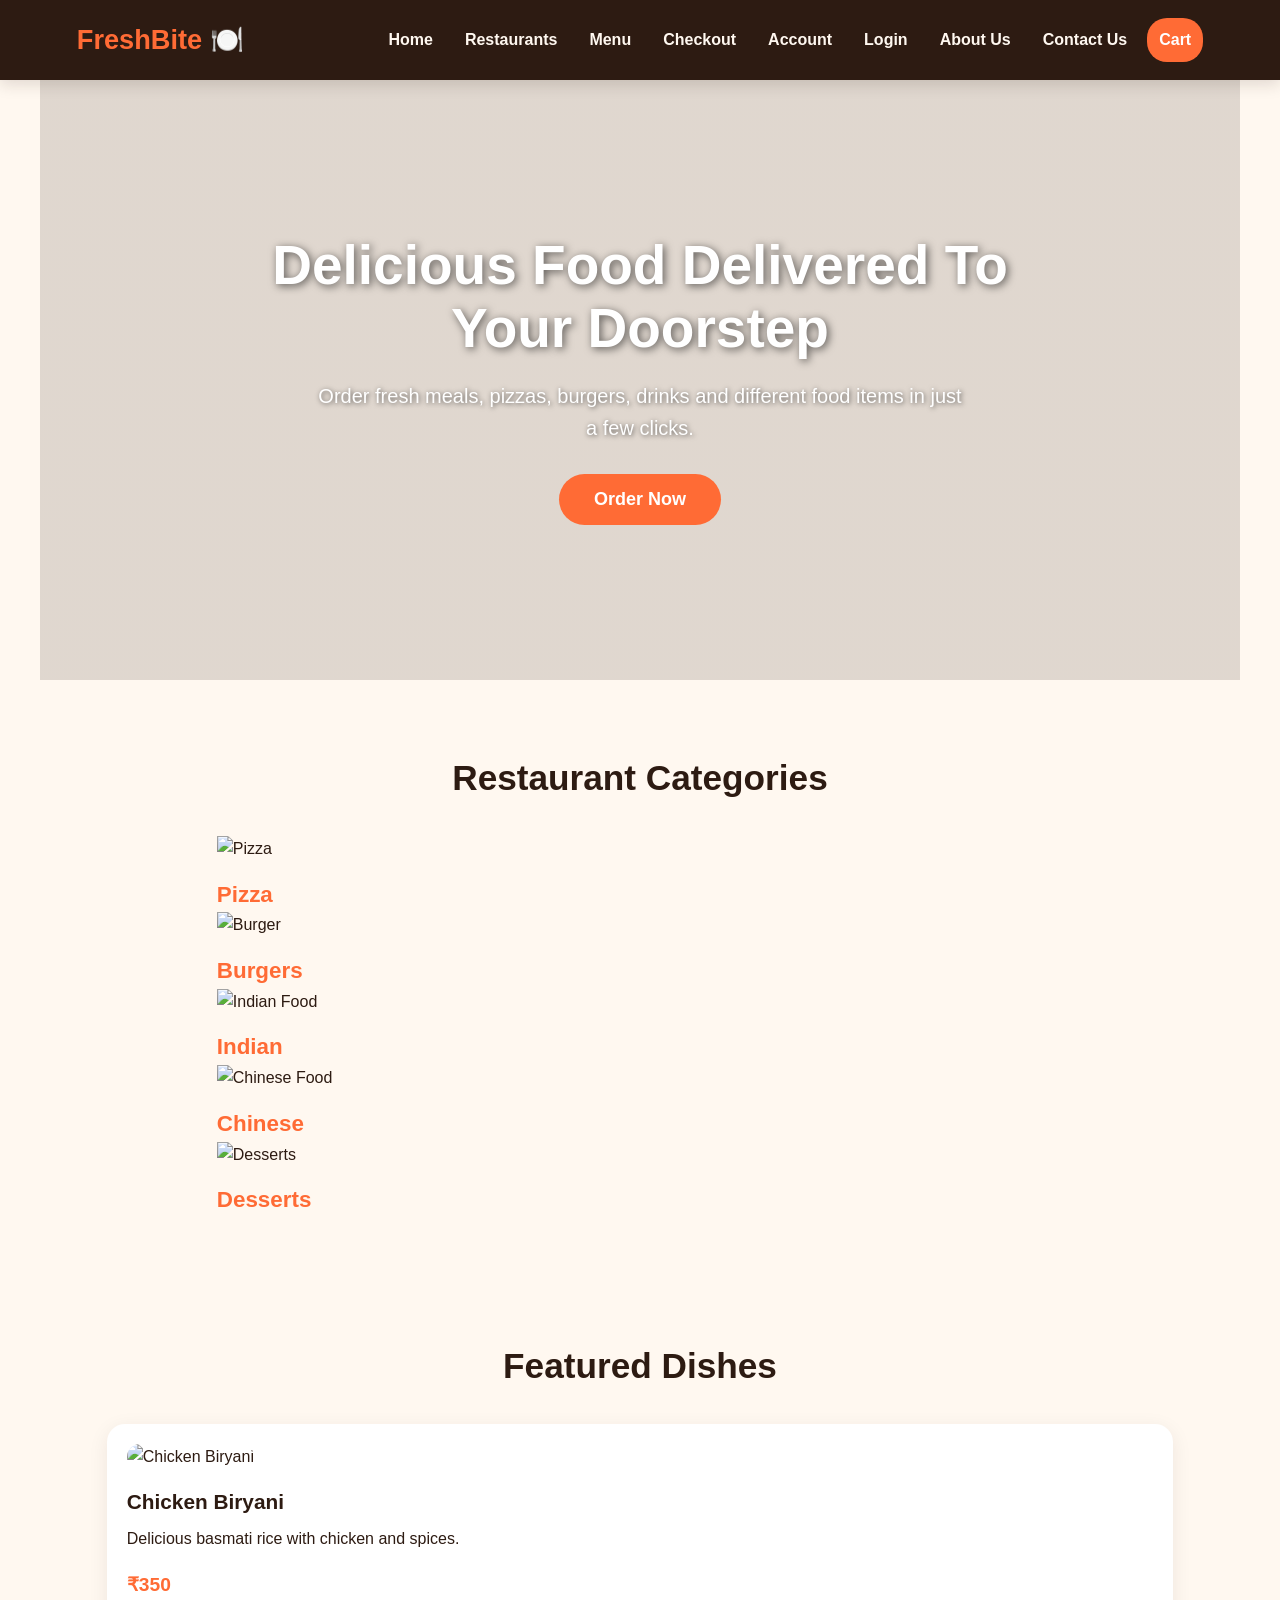
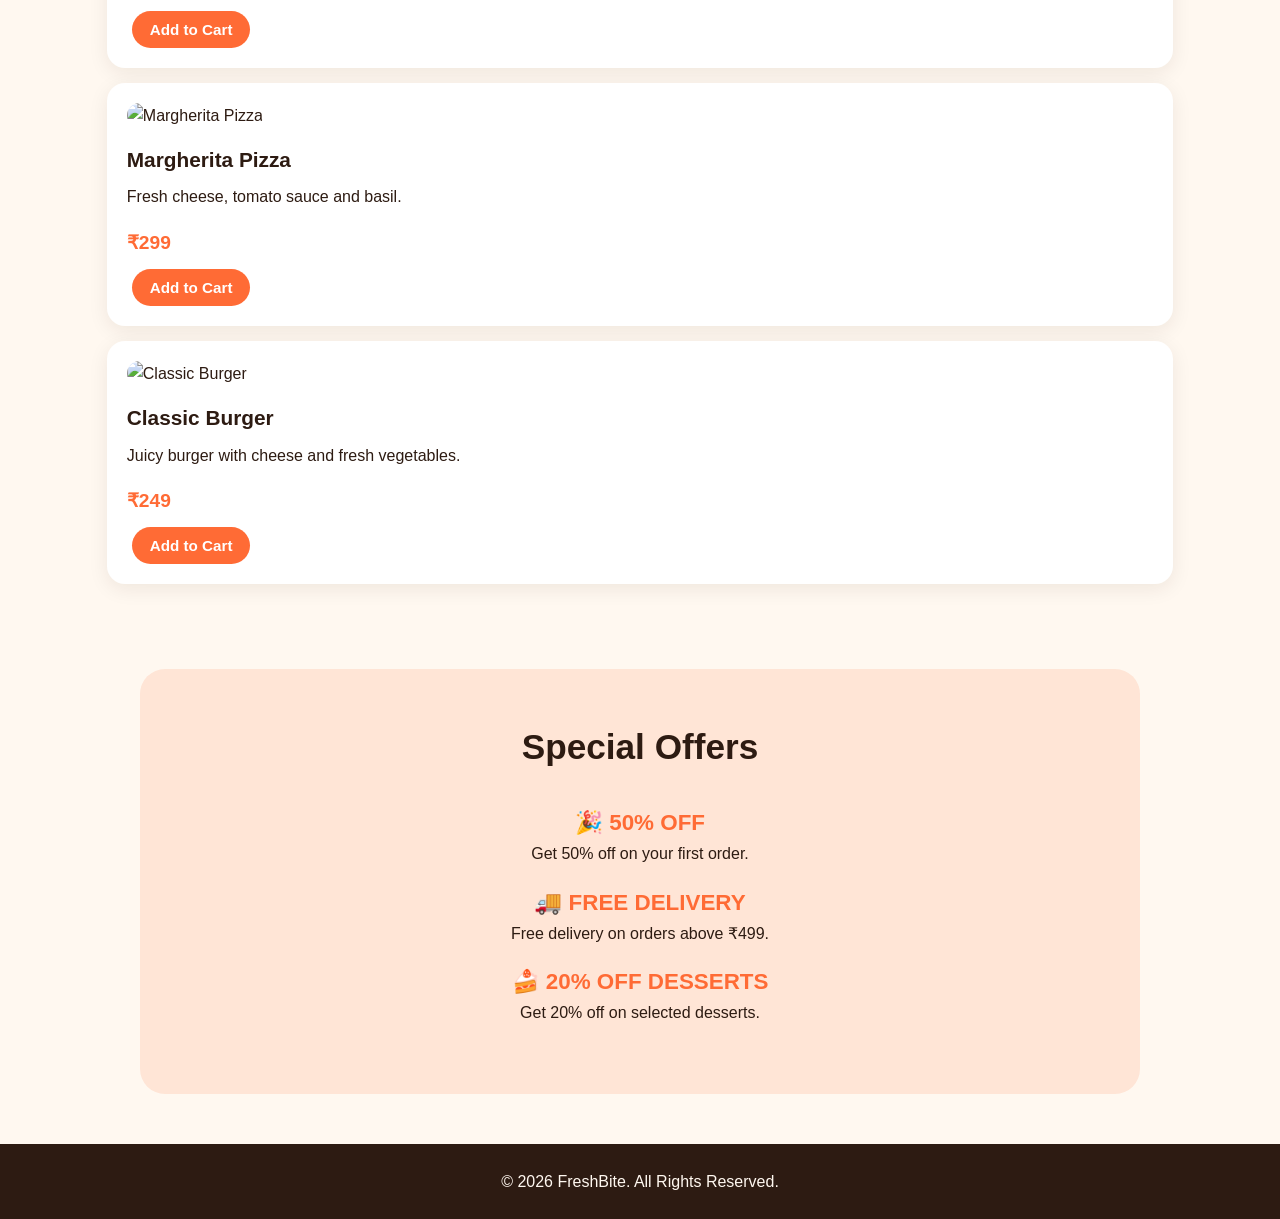
==== commit 0008b343: "Add files via upload" ====
--- a/index.html
+++ b/index.html
@@ -110,679 +110,5 @@
 </body>
 </html>
 
-
-<!-- ========================================================
-
-     2.RESTAURANT LISTING
-
-======================================================== -->
- 
-
-<!DOCTYPE html>
-<html>
-<head>
-    <meta charset="UTF-8">
-    <meta name="viewport" content="width=device-width, initial-scale=1.0">
-    <title>Restaurants - FreshBite</title>
-    <link rel="stylesheet" href="style.css">
-    <script src="script.js" defer></script>
-</head>
-<body>
-<header>
-    <h1>🍽️ FreshBite</h1>
-    <nav> 
-        <a href="index.html">Home</a>
-        <a href="restaurants.html">Restaurants</a>
-        <a href="menu.html">Menu</a>
-        <a href="cart.html">Cart</a>
-        <a href="account.html">Account</a>
-    </nav>
-</header>
-<h2>Restaurants</h2>
-<p>Find the best restaurants near you and order delicious food delivered to your doorstep.</p>
-<!-- Filters -->
-<section>
-    <h3>Filter Restaurants</h3>
-    <label>Cuisine:</label>
-    <select id="cuisine-filter">
-        <option value="all">All Cuisines</option>
-        <option value="Indian">Indian</option>
-        <option value="Italian">Italian</option>
-        <option value="Chinese">Chinese</option>
-        <option value="American">American</option>
-    </select>
-    <br><br>
-    <label>Rating:</label>
-    <select id="rating-filter">
-        <option value="all">All Ratings</option>
-        <option value="4">4 Stars & Above</option>
-        <option value="4.5">4.5 Stars & Above</option>
-    </select>
-    <br><br>
-    <label>Price:</label>
-    <select id="price-filter">
-        <option value="all">All Prices</option>
-        <option value="₹">₹</option>
-        <option value="₹₹">₹₹</option>
-        <option value="₹₹₹">₹₹₹</option>
-    </select>
-</section> 
-<!-- Restaurant Grid -->
-<section>
-    <article class="restaurant-card" data-cuisine="Indian" data-rating="4.8" data-price="₹₹">
-        <img src="images/restaurant1.jpg" alt="Spice Garden" width="300">
-        <h3>Spice Garden</h3>
-        <p>Indian • Biryani • Curry</p>
-        <p>⭐ 4.8</p>
-        <p>₹₹ • 25-35 min</p>
-        <a href="menu.html">
-            <button>View Menu</button>
-        </a>
-    </article>
-    <article class="restaurant-card" data-cuisine="Italian" data-rating="4.6" data-price="₹₹">
-        <img src="images/restaurant2.jpg" alt="Pizza Palace" width="300">
-        <h3>Pizza Palace</h3>
-        <p>Italian • Pizza • Pasta</p>
-        <p>⭐ 4.6</p>
-        <p>₹₹ • 20-30 min</p>
-        <a href="menu.html">
-            <button>View Menu</button>
-        </a>
-    </article>
-    <article class="restaurant-card" data-cuisine="American" data-rating="4.5" data-price="₹">
-        <img src="images/restaurant3.jpg" alt="Burger House" width="300">
-        <h3>Burger House</h3>
-        <p>American • Burgers • Fries</p>
-        <p>⭐ 4.5</p>
-        <p>₹ • 15-25 min</p>
-        <a href="menu.html">
-            <button>View Menu</button>
-        </a>
-    </article>
-    <article class="restaurant-card" data-cuisine="Chinese" data-rating="4.3" data-price="₹₹">
-        <img src="images/restaurant4.jpg" alt="Dragon Bowl" width="300">
-        <h3>Dragon Bowl</h3>
-        <p>Chinese • Noodles • Rice</p>
-        <p>⭐ 4.3</p>
-        <p>₹₹ • 25-40 min</p>
-        <a href="menu.html">
-            <button>View Menu</button>
-        </a>
-    </article>
-</section>
-  <footer>
-   <p>&copy; 2026 FreshBite Online Food System. All Rights Reserved.</p>
-  </footer>
-</body>
-</html>   
-
-
-<!-- =================================================================
-
-     3.MENU PAGE
-
-================================================================== -->
-
-
-<!DOCTYPE html>
-<html lang="en">
-<head>
-    <meta charset="UTF-8">
-    <meta name="viewport" content="width=device-width, initial-scale=1.0">
-    <title>Menu - FreshBite</title>
-    <link rel="stylesheet" href="style.css">
-    <script src="script.js" defer></script>
-</head>
-<body>
-<header>
-    <h1>🍽️ FreshBite</h1>
-    <nav>
-        <a href="index.html">Home</a>
-        <a href="restaurants.html">Restaurants</a>
-        <a href="menu.html">Menu</a>
-        <a href="cart.html">Cart</a>
-    </nav>
-</header>
-<h1>Spice Garden</h1>
-<p>Indian Restaurant • ⭐ 4.8 • 25-35 minutes</p>
-<h2>Our Menu</h2>
-<!-- Food Item 1 -->
-<article>
-    <img src="images/biryani.jpg" alt="Chicken Biryani" width="250">
-    <h3>Chicken Biryani</h3>
-    <p>Aromatic basmati rice cooked with tender chicken and traditional spices.</p>
-    <p><strong>₹350</strong></p>
-    <p>🔴 Non-Veg | 🌾 Gluten-Free</p>
-    <a href="product.html">
-        <button>View Details</button>
-    </a>
-    <button class="add-to-cart">Add to Cart</button>
-</article>
-<!-- Food Item 2 -->
-<article>
-    <img src="images/paneer.jpg" alt="Paneer Butter Masala" width="250">
-    <h3>Paneer Butter Masala</h3>
-    <p>Soft paneer cooked in a creamy tomato gravy.</p>
-    <p><strong>₹280</strong></p>
-    <p>🟢 Veg</p>
-    <a href="product.html">
-        <button>View Details</button>
-    </a>
-    <button class="add-to-cart">Add to Cart</button>
-</article>
-<!-- Food Item 3 -->
-<article>
-    <img src="images/dosa.jpg" alt="Masala Dosa" width="250">
-    <h3>Masala Dosa</h3>
-    <p>Crispy dosa served with potato masala and chutney.</p>
-    <p><strong>₹180</strong></p>
-    <p>🟢 Veg | 🌾 Gluten-Free</p>
-    <a href="product.html">
-        <button>View Details</button>
-    </a>
-    <button class="add-to-cart">Add to Cart</button>
-</article>
-  <footer>
-   <p>&copy; 2026 FreshBite Online Food System. All Rights Reserved.</p>
-  </footer>
-</body>
-</html>
-
-
-<!-- ===========================================================
-
-     4.PRODUCT DETAIL
-
-============================================================ -->
-
-
-<!DOCTYPE html>
-<html lang="en">
-<head>
-    <meta charset="UTF-8">
-    <meta name="viewport" content="width=device-width, initial-scale=1.0">
-    <title>Product Details - FreshBite</title>
-    <link rel="stylesheet" href="style.css">
-    <script src="script.js" defer></script>
-</head>
-<body>
-<header>
-    <h1>🍽️ FreshBite</h1>
-    <nav>
-        <a href="index.html">Home</a> 
-        <a href="menu.html">Menu</a> 
-        <a href="cart.html">Cart</a>
-    </nav>
-</header>
-<section>
-    <img src="images/biryani.jpg" alt="Chicken Biryani" width="450">
-    <h1>Chicken Biryani</h1>
-    <h2>₹350</h2>
-    <p>Delicious aromatic chicken biryani made with premium basmati rice and traditional Indian spices.</p>
-    <h3>Dietary Tags</h3>
-    <p>🔴 Non-Veg</p>
-    <p>🌾 Gluten-Free</p>
-    <h3>Ingredients</h3>
-    <ul>
-        <li>Basmati Rice</li>
-        <li>Chicken</li>
-        <li>Onion</li>
-        <li>Tomato</li>
-        <li>Yogurt</li>
-        <li>Saffron</li>
-        <li>Indian Spices</li>
-    </ul>
-    <h3>Nutritional Information</h3>
-    <table border="1">
-        <tr>
-            <th>Nutrient</th>
-            <th>Amount</th>
-        </tr>
-        <tr>
-            <td>Calories</td>
-            <td>520 kcal</td>
-        </tr>
-        <tr>
-            <td>Protein</td>
-            <td>28 g</td>
-        </tr>
-        <tr>
-            <td>Carbohydrates</td>
-            <td>62 g</td>
-        </tr>
-        <tr>
-            <td>Fat</td>
-            <td>18 g</td>
-        </tr>
-    </table>
-    <br>
-    <label for="Product-quantity">Quantity:</label>
-    <input type="number" id="Product-quantity" value="1" min="1">
-    <br><br>
-    <button class="add-to-cart">Add to Cart</button>
-</section>
-  <footer>
-   <p>&copy; 2026 FreshBite Online Food System. All Rights Reserved.</p>
-  </footer>
-</body>
-</html>
-
-
-<!-- =========================================================
-
-     5. SHOPPING CART
     
-========================================================= -->
-
-
-<!DOCTYPE html>
-<html lang="en">
-<head>
-    <meta charset="UTF-8">
-    <meta name="viewport" content="width=device-width, initial-scale=1.0">
-    <title>Shopping Cart - FreshBite</title>
-    <link rel="stylesheet" href="style.css">
-    <script src="script.js" defer></script>
-</head>
-<body>
-<header>
-    <h1>🍽️ FreshBite</h1>
-    <nav>
-        <a href="index.html">Home</a>
-        <a href="restaurants.html">Restaurants</a>
-        <a href="menu.html">Menu</a>
-        <a href="cart.html">Cart</a>
-        <a href="checkout.html">Checkout</a>
-    </nav>
-</header>
-<h2>Shopping Cart</h2>
-<!-- Cart Items -->
-<section>
-    <h3>Your Cart</h3>
-    <div id="cart-items"></div>
-</section>
-<!-- Cart Total -->
-<section>
-    <h3>Order Summary</h3>
-    <p>Subtotal: <span id="subtotal">₹0</span></p>
-    <p>Delivery Fee: <span id="delivery-fee">₹0</span></p>
-    <p>Tax: <span id="tax">₹0</span></p>
-    <h2>Total: <span id="total">₹0</span></h2>
-    <a href="checkout.html">
-        <button type="button">Proceed to Checkout</button>
-    </a>
-</section>
-  <footer>
-   <p>&copy; 2026 FreshBite Online Food System. All Rights Reserved.</p>
-  </footer>
-</body>
-</html>
-
-<!-- ===============================================================
- 
-     6.CHECKOUT PAGE
-
-============================================================== -->
-
-
-
-<!DOCTYPE html>
-<html lang="en">
-<head>
-    <meta charset="UTF-8">
-    <meta name="viewport" content="width=device-width,initial-scale=1.0">
-    <title>Checkout - FreshBite</title>
-    <link rel="stylesheet" href="style.css">
-    <script src="script.js" defer></script>
-</head>
-<body>
-<header>
-    <h1>🍽️ FreshBite</h1>
-    <nav>
-        <a href="index.html">Home</a>
-        <a href="cart.html">Cart</a>
-        <a href="account.html">Account</a>
-    </nav>
-</header>
-<h2>Checkout</h2>
-<form id="checkout-form">
-    <!-- Delivery Address -->
-    <section>
-        <h3>Delivery Address</h3>
-        <label>Full Name:</label><br>
-        <input type="text" id="full-name" name="fullname" placeholder="Enter your name" required>
-        <br><br>
-        <label>Phone Number:</label><br>
-        <input type="tel" id="phone" name="phone" placeholder="Enter phone number" required>
-        <br><br>
-        <label>Address:</label><br>
-        <textarea id="address" name="address" rows="4" placeholder="House number, street, area" required></textarea>   
-        <br><br>
-        <label for="city">City:</label><br>
-        <input type="text" id="city" name="city" placeholder="Enter city" required>
-        <br><br>
-        <label for="pin">PIN Code:</label><br>
-        <input type="text" id="pin" name="pin" placeholder="Enter PIN code" required>
-    </section>
-    <!-- Payment -->
-    <section>
-        <h3>Payment Method</h3>
-        <input type="radio" name="payment" value="upi" checked>
-        <label>UPI</label>
-        <br>
-        <input type="radio" name="payment" value="card">
-        <label>Credit / Debit Card</label>
-        <br>
-        <input type="radio" name="payment" value="cod">
-        <label>Cash on Delivery</label>
-    </section>
-    <!-- Delivery Time -->
-    <section>
-        <h3>Delivery Time</h3>
-        <select>
-            <option>
-                ASAP - 25 to 35 minutes
-            </option>
-            <option>
-                30 Minutes
-            </option>
-            <option>
-                45 Minutes
-            </option>
-            <option>
-                1 Hour
-            </option>
-        </select>
-    </section>
-    <!-- Order Summary -->
-    <section>
-        <h3>Order Summary</h3>
-        <p>Chicken Biryani × 1 — ₹350</p>
-        <p>Delivery Fee — ₹40</p>
-        <p>Tax — ₹20</p>
-        <h2>Total — ₹410</h2>
-        <button type="submit">
-            Place Order
-        </button>
-    </section>
-</form>
-</body>
-</html>
-
-
-<!-- ================================================================
-
-     7.USER ACCOUNT
-
-================================================================ -->
-
-
-<!DOCTYPE html>
-<html lang="en">
-<head>
-    <meta charset="UTF-8">
-    <meta name="viewport" content="width=device-width, initial-scale=1.0">
-    <title>My Account -FreshBite</title>
-    <link rel="stylesheet" href="style.css">
-    <script src="script.js" defer></script>
-</head>
-<body>
-<header>
-    <h1>🍽️ FreshBite</h1>
-    <nav>
-        <a href="index.html">Home</a>
-        <a href="restaurants.html">Restaurants</a>
-        <a href="cart.html">Cart</a>
-        <a href="account.html">Account</a>
-        <a href="login.html">Login</a>
-    </nav>
-</header>
-<h2>My Account</h2>
-<!-- Profile -->
-<section>
-    <h3>Profile</h3>
-    <p><strong>Name:</strong> Your Name</p>
-    <p><strong>Email:</strong> your@email.com</p>
-    <p><strong>Phone:</strong> +91 9876543210</p>
-    <button>Edit Profile</button>
-</section>
-<!-- Order History -->
-<section>
-    <h3>Order History</h3>
-    <table border="1">
-        <tr>
-            <th>Order ID</th>
-            <th>Food</th>
-            <th>Total</th>
-            <th>Status</th>
-        </tr>
-        <tr>
-            <td>#1001</td>
-            <td>Chicken Biryani</td>
-            <td>₹410</td>
-            <td>Delivered</td>
-        </tr>
-        <tr>
-            <td>#1002</td>
-            <td>Pizza</td>
-            <td>₹340</td>
-            <td>Delivered</td>
-        </tr>
-    </table>
-</section>
-<!-- Saved Addresses -->
-<section>
-    <h3>Saved Addresses</h3>
-    <p>
-        <strong>Home:</strong><br>
-        Main Road,<br>
-        Andhra Pradesh, India
-    </p>
-    <button>Add New Address</button>
-</section>
-<!-- Wishlist -->
-<section>
-    <h3>Wishlist ❤️</h3>
-    <ul>
-        <li>Chicken Biryani</li>
-        <li>Margherita Pizza</li>
-        <li>Butter Chicken</li>
-    </ul>
-</section>
-  <footer>
-   <p>&copy; 2026 FreshBite Online Food System. All Rights Reserved.</p>
-  </footer>
-</body>
-</html>
-
-
-<!-- =========================================================
-
-     8. LOGIN / REGISTER
-     
-========================================================= -->
-
-
-<!DOCTYPE html>
-<html lang="en">
-<head>
-    <meta charset="UTF-8">
-    <meta name="viewport" content="width=device-width, initial-scale=1.0">
-    <title>Login / Register - FreshBite</title>
-    <link rel="stylesheet" href="style.css">
-    <script src="script.js" defer></script>
-</head>
-<body>
-<header>
-    <h1>🍽️ FreshBite</h1>
-    <nav>
-        <a href="index.html">Home</a> |
-        <a href="restaurants.html">Restaurants</a> |
-        <a href="menu.html">Menu</a>
-    </nav>
-</header>
-<!-- Login -->
-<section>
-    <h2>Login</h2>
-    <form id="login-form">
-        <label for="login-email">Email:</label><br>
-        <input type="email" id="login-email" name="email" placeholder="Enter your email" required>
-        <br><br>
-        <label>Password:</label><br>
-        <input type="password" placeholder="Enter your password" required>
-        <br><br>
-        <button type="submit">
-            Login
-        </button>
-    </form>
-</section>
-<!-- Register -->
-<section>
-    <h2>Register</h2>
-    <form id="register-form">
-        <label>Full Name:</label><br>
-        <input type="text" id="register-name" name="name" placeholder="Enter your full name" required>
-        <br><br>
-        <label>Email:</label><br>
-        <input type="email" id="register-email" name="email" placeholder="Enter your email" required>
-        <br><br>
-        <label>Phone:</label><br>
-        <input type="tel" id="register-phone" name="phone" placeholder="Enter phone number" required>
-        <br><br>
-        <label for="login-password">Password:</label><br>
-        <input type="password" id="register-password" name="password" placeholder="Create password" required>
-        <br><br>
-        <label>Confirm Password:</label><br>
-        <input type="password" id="confirm-password"name="confirmPassword" placeholder="Confirm password" required>
-        <br><br>
-        <button type="submit">
-            Register
-        </button>
-    </form>
-</section>
-</body>
-</html>
-
-
-<!-- =========================================================
-
-     9. ABOUT US
-
-========================================================= -->
-
-
-<!DOCTYPE html>
-<html lang="en">
-<head>
-    <meta charset="UTF-8">
-    <meta name="viewport" content="width=device-width, initial-scale=1.0">
-    <title>About Us - FreshBite</title>
-    <link rel="stylesheet" href="style.css">
-    <script src="script.js" defer></script>
-</head>
-<body>
-<header>
-    <h1>🍽️ FreshBite</h1>
-    <nav>
-        <a href="index.html">Home</a>
-        <a href="restaurants.html">Restaurants</a>
-        <a href="menu.html">Menu</a>
-        <a href="cart.html">Cart</a>
-        <a href="account.html">Account</a>
-        <a href="about.html">About Us</a>
-        <a href="contact.html">Contact Us</a>
-    </nav>
-</header>
-<h2>About FreshBite</h2>
-<section>
-    <h3>Our Story</h3>
-    <p>FreshBite was created to make ordering delicious food simple and convenient.</p>
-    <p>We connect customers with restaurants and help people discover their favorite meals from the comfort of their homes.</p>
-</section>
-<section>
-    <h3>Our Mission</h3>
-    <p>Our mission is to provide customers with delicious food, reliable delivery and a simple online ordering experience.</p>
-</section>
-<section>
-    <h3>Why Choose FreshBite?</h3>
-    <ul>
-        <li>🍕 Wide variety of food choices</li>
-        <li>🍽️ Multiple restaurants</li>
-        <li>🚚 Fast and reliable delivery</li>
-        <li>💰 Affordable prices and special offers</li>
-        <li>📱 Simple and easy online ordering</li>
-    </ul>
-</section>
-  <footer>
-   <p>&copy; 2026 FreshBite Online Food System. All Rights Reserved.</p>
-  </footer>
-</body>
-</html>
-
-
-<!-- ==================================================================
-
-     10.CONTACT US
-
-================================================================= -->
-
-
-<!DOCTYPE html>
-<html lang="en">
-<head>
-    <meta charset="UTF-8">
-    <meta name="viewport" content="width=device-width, initial-scale=1.0">
-    <title>Contact Us - FreshBite</title>
-    <link rel="stylesheet" href="style.css">
-    <script src="script.js" defer></script>
-</head>
-<body>
-<header>
-    <h1>🍽️ FreshBite</h1>
-    <nav> 
-        <a href="index.html">Home</a>
-        <a href="restaurants.html">Restaurants</a>
-        <a href="menu.html">Menu</a>
-        <a href="cart.html">Cart</a>
-        <a href="about.html">About</a>
-        <a href="contact.html">Contact Us</a>
-    </nav>
-</header>
-    <h2>Contact Us</h2>
-<!-- Location -->
-<section>
-    <h3>📍 Location</h3>
-    <p>Andhra Pradesh, India</p>
-</section>
-<section>
-    <h3>📞 Phone</h3>
-    <p>+91 9876543210</p>
-</section>
-<section>
-    <h3>📧 Email</h3>
-    <p>support@freshbite.com</p>
-</section>
-<section>
-    <h3>🕐 Customer Support</h3>
-    <p>Monday - Sunday: 9:00 AM - 10:00 PM</p>
-</section>
-<section>
-    <h3>Send Us a Message</h3>
-    <form id="contact-form">
-        <label for="name">Name:</label><br>
-        <input type="text" id="name" name="name" placeholder="Enter your name" required>
-        <br><br>
-        <label for="email">Email:</label><br>
-        <input type="email" id="email" name="email" placeholder="Enter  your email" required>
-        <br><br>
-        <label for="message">Message:</label><br>
-        <textarea id="message" name="message" rows="5" placeholder="Enter your message" required></textarea>
-        <br><br>
-        <button type="submit">Send Message</button>
-    </form>
-</section>
-  <footer>
-   <p>&copy; 2026 FreshBite Online Food System. All Rights Reserved.</p>
-  </footer>
-</body>
-</html>+           
